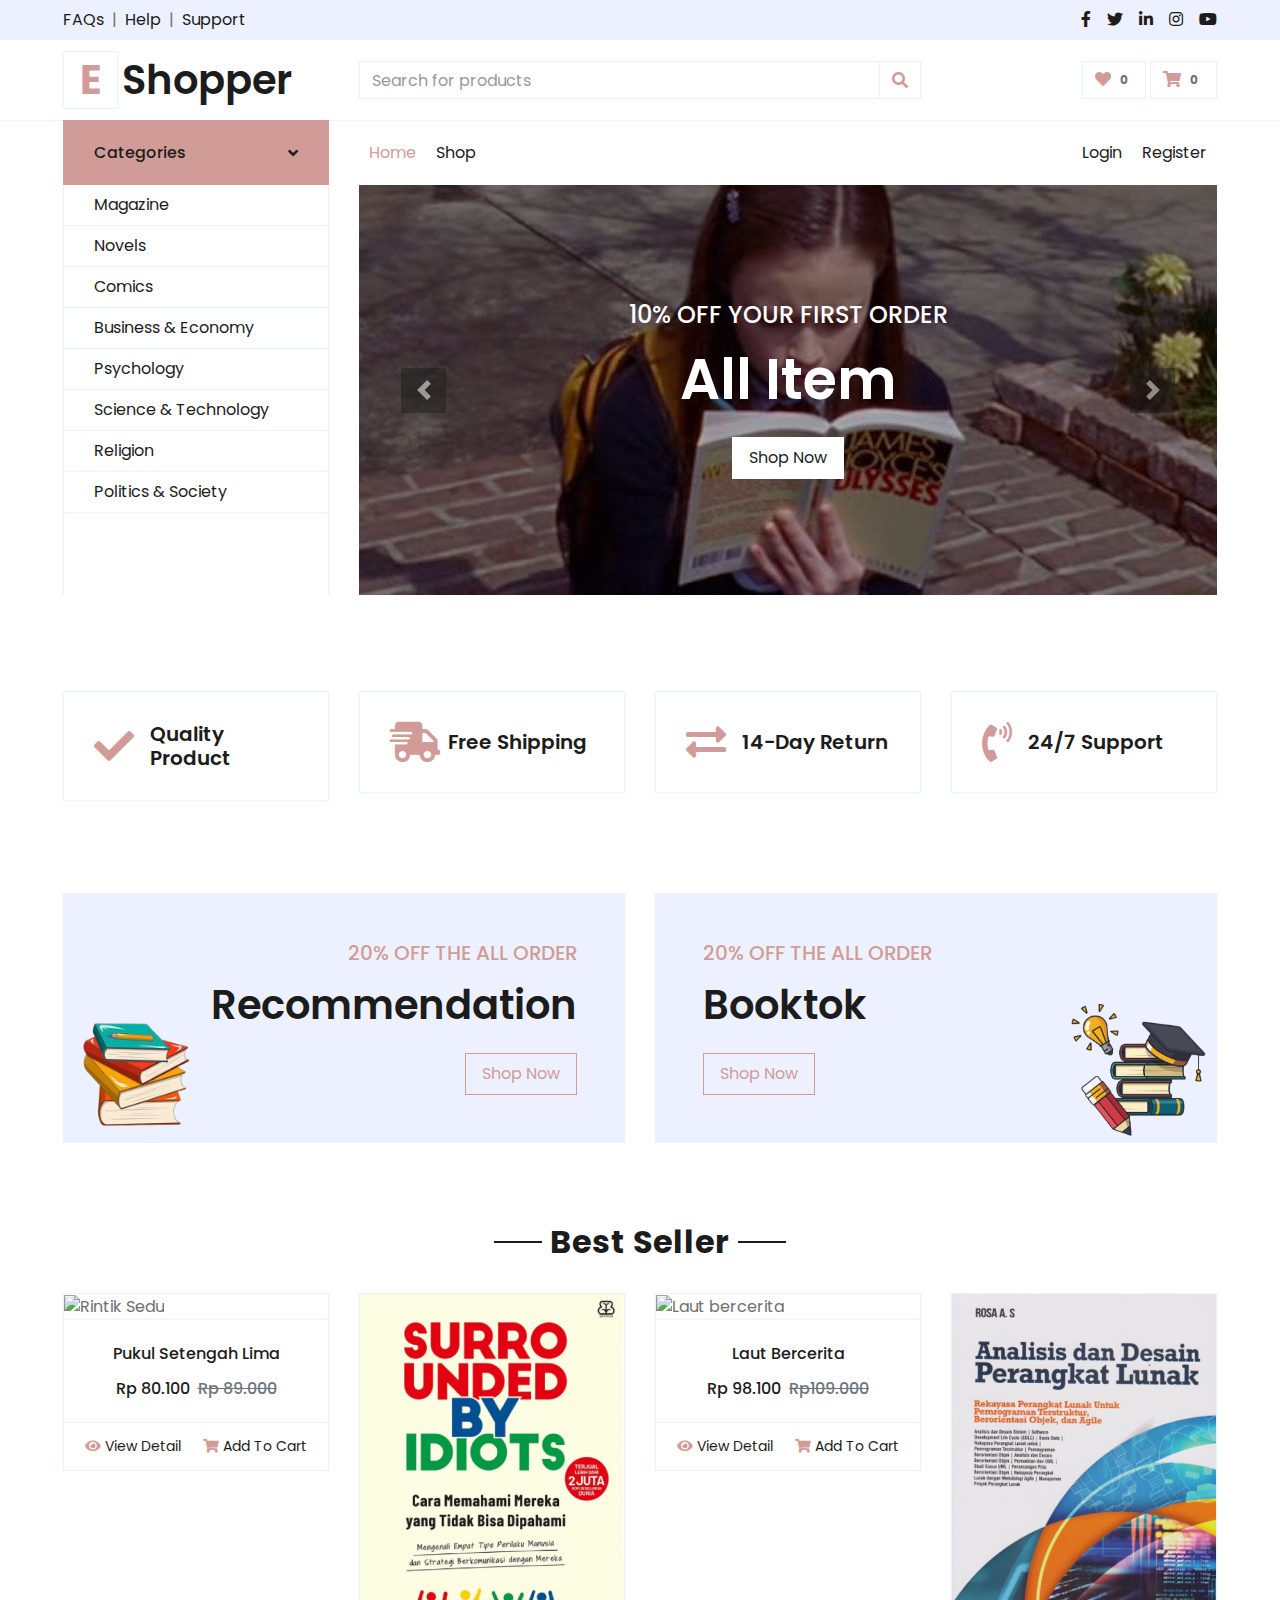
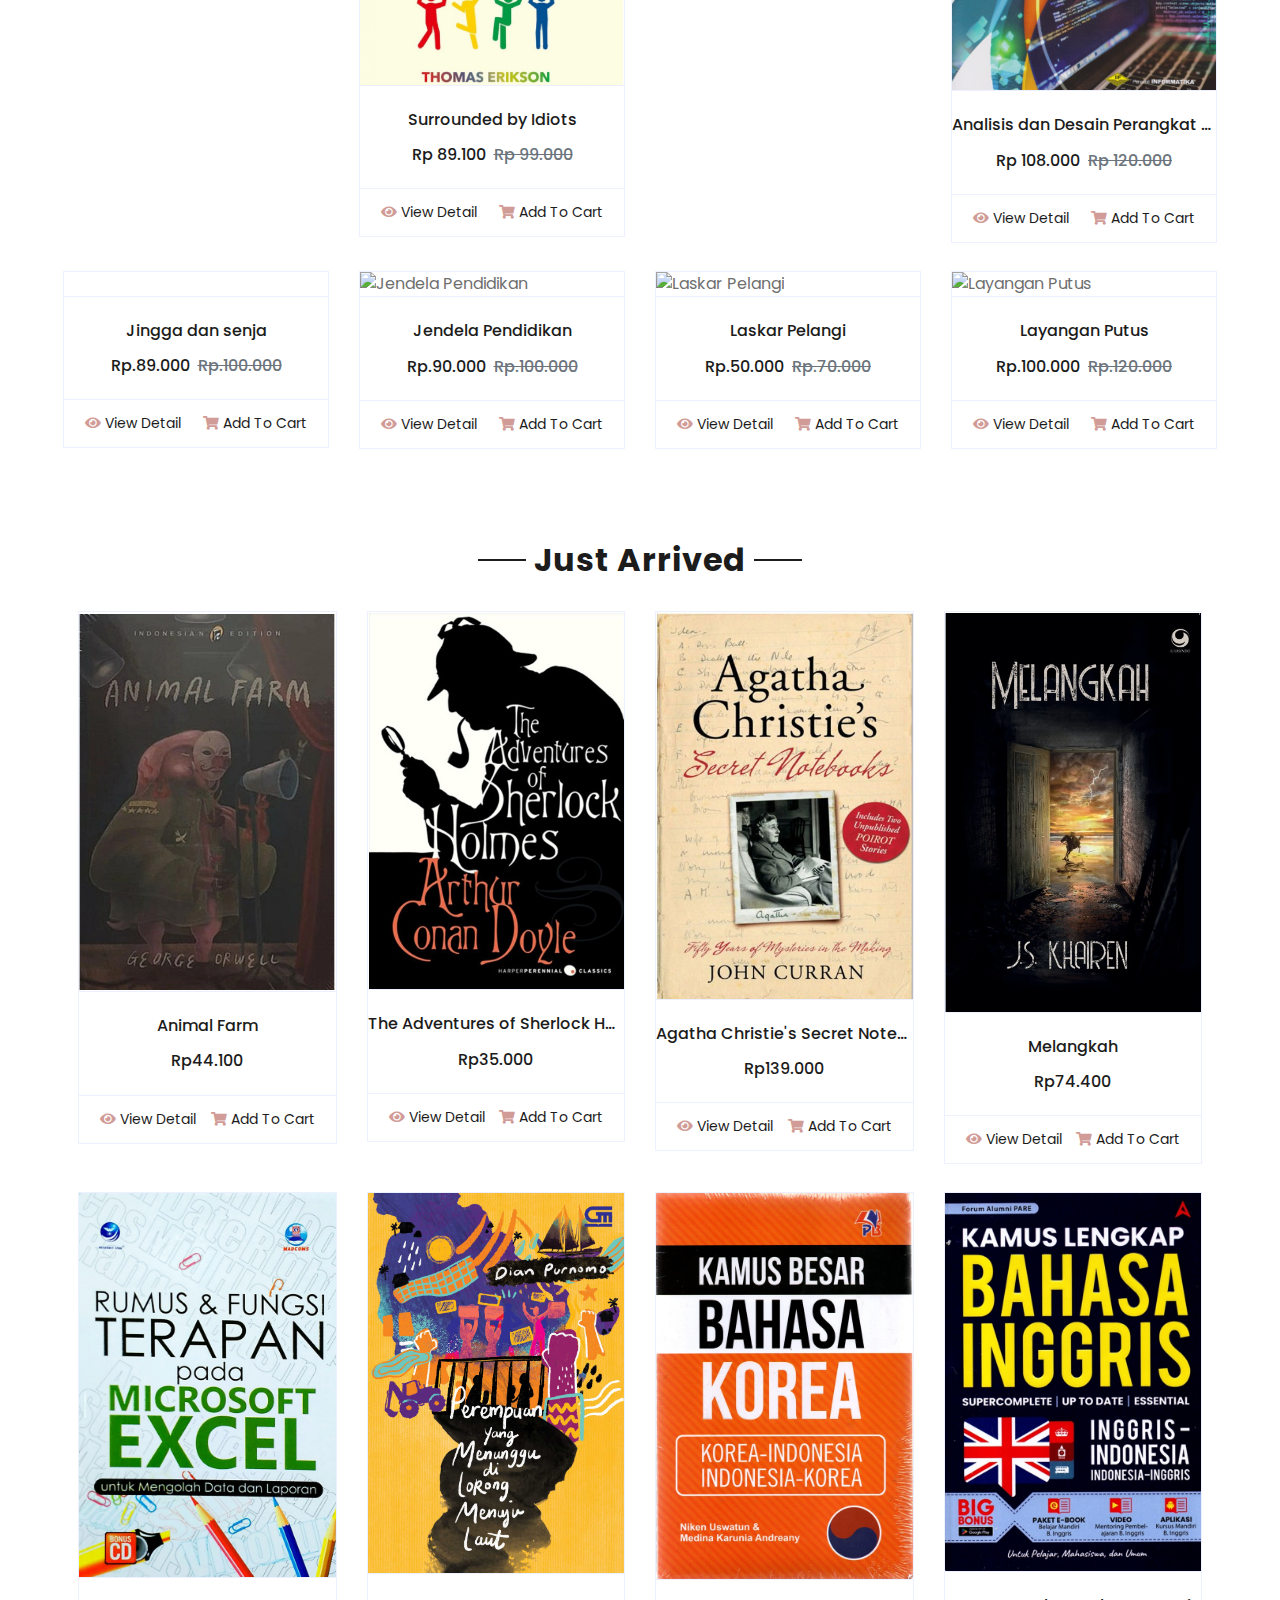
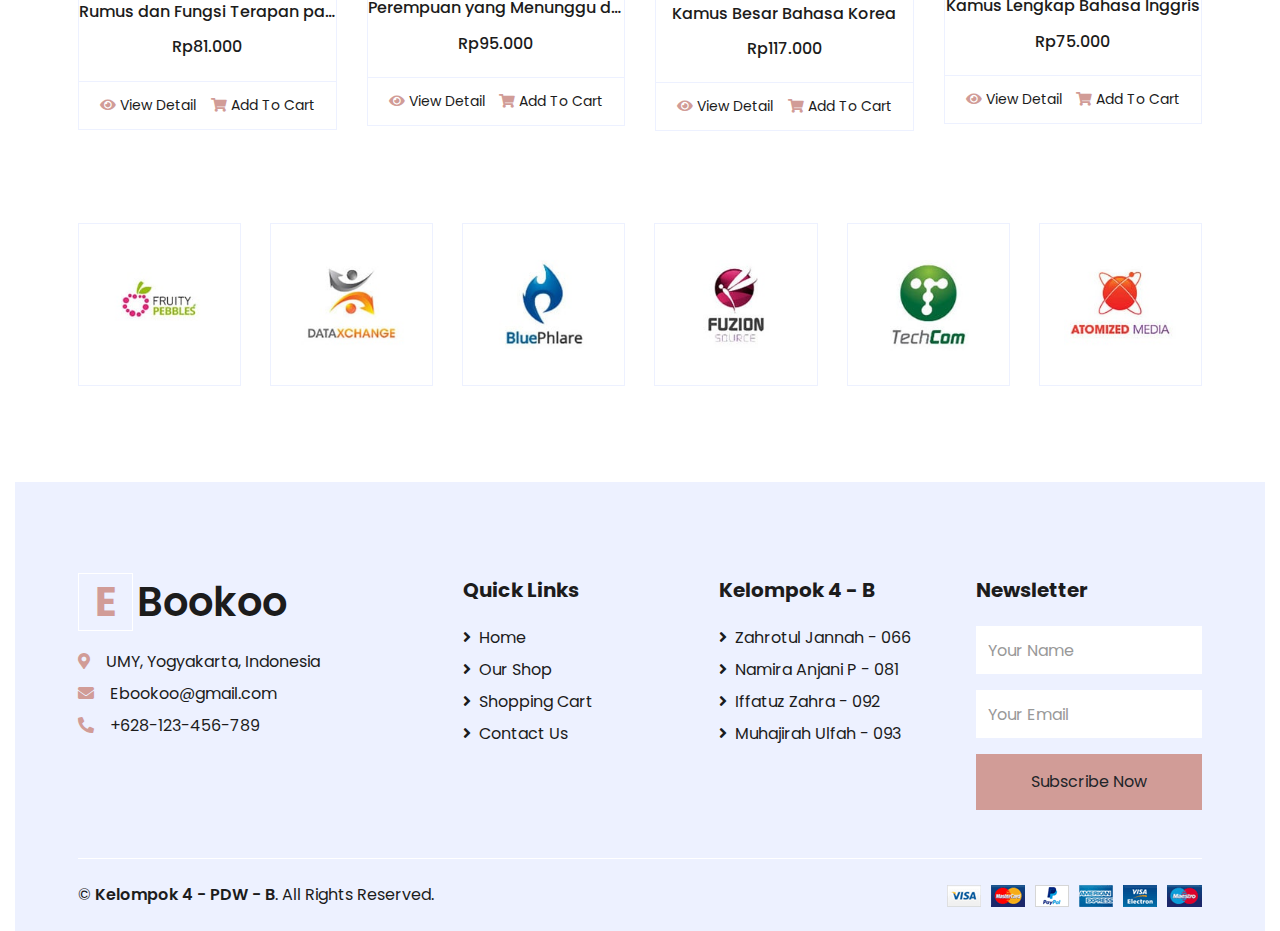
==== index.html @ be0ea374 "first commit" ====
<!DOCTYPE html>
<html lang="en">

<head>
    <meta charset="utf-8">
    <title>EBookoo - Online Book Store</title>
    <meta content="width=device-width, initial-scale=1.0" name="viewport">
    <meta content="Free HTML Templates" name="keywords">
    <meta content="Free HTML Templates" name="description">

    <!-- Favicon -->
    <link href="img/favicon.ico" rel="icon">

    <!-- Google Web Fonts -->
    <link rel="preconnect" href="https://fonts.gstatic.com">
    <link href="https://fonts.googleapis.com/css2?family=Poppins:wght@100;200;300;400;500;600;700;800;900&display=swap" rel="stylesheet"> 

    <!-- Font Awesome -->
    <link href="https://cdnjs.cloudflare.com/ajax/libs/font-awesome/5.10.0/css/all.min.css" rel="stylesheet">

    <!-- Libraries Stylesheet -->
    <link href="lib/owlcarousel/assets/owl.carousel.min.css" rel="stylesheet">

    <!-- Customized Bootstrap Stylesheet -->
    <link href="css/style.css" rel="stylesheet">
</head>

<body>
       <!-- Topbar Start -->
       <div class="container-fluid">
        <div class="row bg-secondary py-2 px-xl-5">
            <div class="col-lg-6 d-none d-lg-block">
                <div class="d-inline-flex align-items-center">
                    <a class="text-dark" href="">FAQs</a>
                    <span class="text-muted px-2">|</span>
                    <a class="text-dark" href="">Help</a>
                    <span class="text-muted px-2">|</span>
                    <a class="text-dark" href="">Support</a>
                </div>
            </div>
            <div class="col-lg-6 text-center text-lg-right">
                <div class="d-inline-flex align-items-center">
                    <a class="text-dark px-2" href="">
                        <i class="fab fa-facebook-f"></i>
                    </a>
                    <a class="text-dark px-2" href="">
                        <i class="fab fa-twitter"></i>
                    </a>
                    <a class="text-dark px-2" href="">
                        <i class="fab fa-linkedin-in"></i>
                    </a>
                    <a class="text-dark px-2" href="">
                        <i class="fab fa-instagram"></i>
                    </a>
                    <a class="text-dark pl-2" href="">
                        <i class="fab fa-youtube"></i>
                    </a>
                </div>
            </div>
        </div>
        <div class="row align-items-center py-3 px-xl-5">
            <div class="col-lg-3 d-none d-lg-block">
                <a href="" class="text-decoration-none">
                    <h1 class="m-0 display-5 font-weight-semi-bold"><span class="text-primary font-weight-bold border px-3 mr-1">E</span>Shopper</h1>
                </a>
            </div>
            <div class="col-lg-6 col-6 text-left">
                <form action="">
                    <div class="input-group">
                        <input type="text" class="form-control" placeholder="Search for products">
                        <div class="input-group-append">
                            <span class="input-group-text bg-transparent text-primary">
                                <i class="fa fa-search"></i>
                            </span>
                        </div>
                    </div>
                </form>
            </div>
            <div class="col-lg-3 col-6 text-right">
                <a href="" class="btn border">
                    <i class="fas fa-heart text-primary"></i>
                    <span class="badge">0</span>
                </a>
                <a href="cart.html" class="btn border">
                    <i class="fas fa-shopping-cart text-primary"></i>
                    <span class="badge">0</span>
                </a>
            </div>
        </div>
    </div>
    <!-- Topbar End -->

    <!-- Navbar Start -->
    <div class="container-fluid mb-5">
        <div class="row border-top px-xl-5">
            <div class="col-lg-3 d-none d-lg-block">
                <a class="btn shadow-none d-flex align-items-center justify-content-between bg-primary text-white w-100" data-toggle="collapse" href="#navbar-vertical" style="height: 65px; margin-top: -1px; padding: 0 30px;">
                    <h6 class="m-0">Categories</h6>
                    <i class="fa fa-angle-down text-dark"></i>
                </a>
                <nav class="collapse show navbar navbar-vertical navbar-light align-items-start p-0 border border-top-0 border-bottom-0" id="navbar-vertical">
                    <div class="navbar-nav w-100 overflow-hidden" style="height: 410px">
                        <a href="" class="nav-item nav-link">Magazine</a>
                        <a href="" class="nav-item nav-link">Novels</a>
                        <a href="" class="nav-item nav-link">Comics</a>
                        <a href="" class="nav-item nav-link">Business & Economy</a>
                        <a href="" class="nav-item nav-link">Psychology</a>
                        <a href="" class="nav-item nav-link">Science & Technology</a>
                        <a href="" class="nav-item nav-link">Religion</a>
                        <a href="" class="nav-item nav-link">Politics & Society</a>
                    </div>
                </nav>
            </div>
            <div class="col-lg-9">
                <nav class="navbar navbar-expand-lg bg-light navbar-light py-3 py-lg-0 px-0">
                    <a href="" class="text-decoration-none d-block d-lg-none">
                        <h1 class="m-0 display-5 font-weight-semi-bold"><span class="text-primary font-weight-bold border px-3 mr-1">E</span>Bookoo</h1>
                    </a>
                    <button type="button" class="navbar-toggler" data-toggle="collapse" data-target="#navbarCollapse">
                        <span class="navbar-toggler-icon"></span>
                    </button>
                    <div class="collapse navbar-collapse justify-content-between" id="navbarCollapse">
                        <div class="navbar-nav mr-auto py-0">
                            <a href="index.html" class="nav-item nav-link active">Home</a>
                            <a href="shop.html" class="nav-item nav-link">Shop</a>
                        </div>
                        <div class="navbar-nav ml-auto py-0">
                            <a href="login.html" class="nav-item nav-link">Login</a>
                            <a href="register.html" class="nav-item nav-link">Register</a>
                        </div>
                    </div>
                </nav>
                <div id="header-carousel" class="carousel slide" data-ride="carousel">
                    <div class="carousel-inner">
                        <div class="carousel-item active" style="height: 410px;">
                            <img class="img-fluid" src="img/buku.jpeg" alt="Image">
                            <div class="carousel-caption d-flex flex-column align-items-center justify-content-center">
                                <div class="p-3" style="max-width: 700px;">
                                    <h4 class="text-light text-uppercase font-weight-medium mb-3">10% Off Your First Order</h4>
                                    <h3 class="display-4 text-white font-weight-semi-bold mb-4">All Item</h3>
                                    <a href="shop.html" class="btn btn-light py-2 px-3">Shop Now</a>
                                </div>
                            </div>
                        </div>
                        <div class="carousel-item" style="height: 410px;">
                            <img class="img-fluid" src="img/buku1.jpeg" alt="Image">
                            <div class="carousel-caption d-flex flex-column align-items-center justify-content-center">
                                <div class="p-3" style="max-width: 700px;">
                                    <h4 class="text-light text-uppercase font-weight-medium mb-3">10% Off Your First Order</h4>
                                    <h3 class="display-4 text-white font-weight-semi-bold mb-4">Reasonable Price</h3>
                                    <a href="shop.html" class="btn btn-light py-2 px-3">Shop Now</a>
                                </div>
                            </div>
                        </div>
                    </div>
                    <a class="carousel-control-prev" href="#header-carousel" data-slide="prev">
                        <div class="btn btn-dark" style="width: 45px; height: 45px;">
                            <span class="carousel-control-prev-icon mb-n2"></span>
                        </div>
                    </a>
                    <a class="carousel-control-next" href="#header-carousel" data-slide="next">
                        <div class="btn btn-dark" style="width: 45px; height: 45px;">
                            <span class="carousel-control-next-icon mb-n2"></span>
                        </div>
                    </a>
                </div>
            </div>
        </div>
    </div>
    <!-- Navbar End -->


    <!-- Featured Start -->
    <div class="container-fluid pt-5">
        <div class="row px-xl-5 pb-3">
            <div class="col-lg-3 col-md-6 col-sm-12 pb-1">
                <div class="d-flex align-items-center border mb-4" style="padding: 30px;">
                    <h1 class="fa fa-check text-primary m-0 mr-3"></h1>
                    <h5 class="font-weight-semi-bold m-0">Quality Product</h5>
                </div>
            </div>
            <div class="col-lg-3 col-md-6 col-sm-12 pb-1">
                <div class="d-flex align-items-center border mb-4" style="padding: 30px;">
                    <h1 class="fa fa-shipping-fast text-primary m-0 mr-2"></h1>
                    <h5 class="font-weight-semi-bold m-0">Free Shipping</h5>
                </div>
            </div>
            <div class="col-lg-3 col-md-6 col-sm-12 pb-1">
                <div class="d-flex align-items-center border mb-4" style="padding: 30px;">
                    <h1 class="fas fa-exchange-alt text-primary m-0 mr-3"></h1>
                    <h5 class="font-weight-semi-bold m-0">14-Day Return</h5>
                </div>
            </div>
            <div class="col-lg-3 col-md-6 col-sm-12 pb-1">
                <div class="d-flex align-items-center border mb-4" style="padding: 30px;">
                    <h1 class="fa fa-phone-volume text-primary m-0 mr-3"></h1>
                    <h5 class="font-weight-semi-bold m-0">24/7 Support</h5>
                </div>
            </div>
        </div>
    </div>
    <!-- Featured End -->

    <!-- Offer Start -->
    <div class="container-fluid offer pt-5">
        <div class="row px-xl-5">
            <div class="col-md-6 pb-4">
                <div class="position-relative bg-secondary text-center text-md-right text-white mb-2 py-5 px-5">
                    <img src="img/bukuu-removebg.png" alt="" class="img-fluid" height="300" width="150">
                    <div class="position-relative" style="z-index: 1;">
                        <h5 class="text-uppercase text-primary mb-3">20% off the all order</h5>
                        <h1 class="mb-4 font-weight-semi-bold">Recommendation</h1>
                        <a href="shop.html" class="btn btn-outline-primary py-md-2 px-md-3">Shop Now</a>
                    </div>
                </div>
            </div>
            <div class="col-md-6 pb-4">
                <div class="position-relative bg-secondary text-center text-md-left text-white mb-2 py-5 px-5">
                    <img src="img/buku-removebg.png" alt=""class="img-fluid" height="300" width="150">
                    <div class="position-relative" style="z-index: 1;">
                        <h5 class="text-uppercase text-primary mb-3">20% off the all order</h5>
                        <h1 class="mb-4 font-weight-semi-bold">Booktok</h1>
                        <a href="shop.html" class="btn btn-outline-primary py-md-2 px-md-3">Shop Now</a>
                    </div>
                </div>
            </div>
        </div>
    </div>
    <!-- Offer End -->

    <!-- Products Start -->
    <div class="container-fluid pt-5">
        <div class="text-center mb-4">
            <h2 class="section-title px-5"><span class="px-2">Best Seller</span></h2>
        </div>
        <!-- Iffa -->
        <div class="row px-xl-5 pb-3">
            <div class="col-lg-3 col-md-6 col-sm-12 pb-1">
                <div class="card product-item border-0 mb-4">
                    <div class="card-header product-img position-relative overflow-hidden bg-transparent border p-0">
                        <img class="img-fluid w-100" src="https://cdn.gramedia.com/uploads/picture_meta/2023/9/22/nqwdnidgqcmnbjwv77s8jn.jpg" alt="Rintik Sedu" style="width: 40px; height: auto;">
                    </div>
                    <div class="card-body border-left border-right text-center p-0 pt-4 pb-3">
                        <h6 class="text-truncate mb-3">Pukul Setengah Lima</h6>
                        <div class="d-flex justify-content-center">
                            <h6>Rp 80.100</h6><h6 class="text-muted ml-2"><del>Rp 89.000</del></h6>
                        </div>
                    </div>
                    <div class="card-footer d-flex justify-content-between bg-light border">
                        <a href="" class="btn btn-sm text-dark p-0"><i class="fas fa-eye text-primary mr-1"></i>View Detail</a>
                        <a href="" class="btn btn-sm text-dark p-0"><i class="fas fa-shopping-cart text-primary mr-1"></i>Add To Cart</a>
                    </div>
                </div>
            </div>
            <div class="col-lg-3 col-md-6 col-sm-12 pb-1">
                <div class="card product-item border-0 mb-4">
                    <div class="card-header product-img position-relative overflow-hidden bg-transparent border p-0">
                        <img class="img-fluid w-100 h-120" src="img/Surrounded by Idiots.png" alt="Surrounded by idiots">
                    </div>
                    <div class="card-body border-left border-right text-center p-0 pt-4 pb-3">
                        <h6 class="text-truncate mb-3">Surrounded by Idiots</h6>
                        <div class="d-flex justify-content-center">
                            <h6>Rp 89.100</h6><h6 class="text-muted ml-2"><del>Rp 99.000</del></h6>
                        </div>
                    </div>
                    <div class="card-footer d-flex justify-content-between bg-light border">
                        <a href="" class="btn btn-sm text-dark p-0"><i class="fas fa-eye text-primary mr-1"></i>View Detail</a>
                        <a href="" class="btn btn-sm text-dark p-0"><i class="fas fa-shopping-cart text-primary mr-1"></i>Add To Cart</a>
                    </div>
                </div>
            </div>
            <div class="col-lg-3 col-md-6 col-sm-12 pb-1">
                <div class="card product-item border-0 mb-4">
                    <div class="card-header product-img position-relative overflow-hidden bg-transparent border p-0">
                        <img class="img-fluid w-100" src="img/laut_bercerita.png" alt="Laut bercerita">
                    </div>
                    <div class="card-body border-left border-right text-center p-0 pt-4 pb-3">
                        <h6 class="text-truncate mb-3">Laut Bercerita</h6>
                        <div class="d-flex justify-content-center">
                            <h6>Rp 98.100</h6><h6 class="text-muted ml-2"><del>Rp109.000</del></h6>
                        </div>
                    </div>
                    <div class="card-footer d-flex justify-content-between bg-light border">
                        <a href="" class="btn btn-sm text-dark p-0"><i class="fas fa-eye text-primary mr-1"></i>View Detail</a>
                        <a href="" class="btn btn-sm text-dark p-0"><i class="fas fa-shopping-cart text-primary mr-1"></i>Add To Cart</a>
                    </div>
                </div>
            </div>
            <div class="col-lg-3 col-md-6 col-sm-12 pb-1">
                <div class="card product-item border-0 mb-4">
                    <div class="card-header product-img position-relative overflow-hidden bg-transparent border p-0">
                        <img class="img-fluid w-100" src="img/Analisis dan Desain perangkat lunak.png" alt="Analisis dan Desain Perangkat Lunak">
                    </div>
                    <div class="card-body border-left border-right text-center p-0 pt-4 pb-3">
                        <h6 class="text-truncate mb-3">Analisis dan Desain Perangkat Lunak</h6>
                        <div class="d-flex justify-content-center">
                            <h6>Rp 108.000</h6><h6 class="text-muted ml-2"><del>Rp 120.000</del></h6>
                        </div>
                    </div>
                    <div class="card-footer d-flex justify-content-between bg-light border">
                        <a href="" class="btn btn-sm text-dark p-0"><i class="fas fa-eye text-primary mr-1"></i>View Detail</a>
                        <a href="" class="btn btn-sm text-dark p-0"><i class="fas fa-shopping-cart text-primary mr-1"></i>Add To Cart</a>
                    </div>
                </div>
            </div>

            <!-- zahro -->
            <div class="col-lg-3 col-md-6 col-sm-12 pb-1">
                <div class="card product-item border-0 mb-4">
                    <div class="card-header product-img position-relative overflow-hidden bg-transparent border p-0">
                        <img class="img-fluid w-100" src="https://www.themoviedb.org/t/p/w600_and_h900_bestv2/g8mWc9Ipz4mlUrS9D8dxVclk03L.jpgpg" alt="">
                    </div>
                    <div class="card-body border-left border-right text-center p-0 pt-4 pb-3">
                        <h6 class="text-truncate mb-3">Jingga dan senja</h6>
                        <div class="d-flex justify-content-center">
                            <h6>Rp.89.000</h6><h6 class="text-muted ml-2"><del>Rp.100.000</del></h6>
                        </div>
                    </div>
                    <div class="card-footer d-flex justify-content-between bg-light border">
                        <a href="" class="btn btn-sm text-dark p-0"><i class="fas fa-eye text-primary mr-1"></i>View Detail</a>
                        <a href="" class="btn btn-sm text-dark p-0"><i class="fas fa-shopping-cart text-primary mr-1"></i>Add To Cart</a>
                    </div>
                </div>
            </div>
            <div class="col-lg-3 col-md-6 col-sm-12 pb-1">
                <div class="card product-item border-0 mb-4">
                    <div class="card-header product-img position-relative overflow-hidden bg-transparent border p-0">
                        <img class="img-fluid w-100" src="https://image.isu.pub/180303142210-d7549929cfbb13c507d8a9b9b1376a4a/jpg/page_1.jpg" alt="Jendela Pendidikan">
                    </div>
                    <div class="card-body border-left border-right text-center p-0 pt-4 pb-3">
                        <h6 class="text-truncate mb-3">Jendela Pendidikan</h6>
                        <div class="d-flex justify-content-center">
                            <h6>Rp.90.000</h6><h6 class="text-muted ml-2"><del>Rp.100.000</del></h6>
                        </div>
                    </div>
                    <div class="card-footer d-flex justify-content-between bg-light border">
                        <a href="" class="btn btn-sm text-dark p-0"><i class="fas fa-eye text-primary mr-1"></i>View Detail</a>
                        <a href="" class="btn btn-sm text-dark p-0"><i class="fas fa-shopping-cart text-primary mr-1"></i>Add To Cart</a>
                    </div>
                </div>
            </div>
            <div class="col-lg-3 col-md-6 col-sm-12 pb-1">
                <div class="card product-item border-0 mb-4">
                    <div class="card-header product-img position-relative overflow-hidden bg-transparent border p-0">
                        <img class="img-fluid w-100" src="https://1.bp.blogspot.com/-S8rDR7I9G5k/X7R-yccMSBI/AAAAAAAAAhc/W_3R3ER-7sUCfnFs79nhBaBEBFRyOwuMgCNcBGAsYHQ/s465/contoh%2Bresensi%2Bnovel%2Blaskar%2Bpelangi.jpg" alt="Laskar Pelangi">
                    </div>
                    <div class="card-body border-left border-right text-center p-0 pt-4 pb-3">
                        <h6 class="text-truncate mb-3">Laskar Pelangi</h6>
                        <div class="d-flex justify-content-center">
                            <h6>Rp.50.000</h6><h6 class="text-muted ml-2"><del>Rp.70.000</del></h6>
                        </div>
                    </div>
                    <div class="card-footer d-flex justify-content-between bg-light border">
                        <a href="" class="btn btn-sm text-dark p-0"><i class="fas fa-eye text-primary mr-1"></i>View Detail</a>
                        <a href="" class="btn btn-sm text-dark p-0"><i class="fas fa-shopping-cart text-primary mr-1"></i>Add To Cart</a>
                    </div>
                </div>
            </div>
            <div class="col-lg-3 col-md-6 col-sm-12 pb-1">
                <div class="card product-item border-0 mb-4">
                    <div class="card-header product-img position-relative overflow-hidden bg-transparent border p-0">
                        <img class="img-fluid w-100" src="https://cdn.gramedia.com/uploads/items/9786020729091_AYANGAN_PUTUS_dpn.jpg" alt="Layangan Putus">
                    </div>
                    <div class="card-body border-left border-right text-center p-0 pt-4 pb-3">
                        <h6 class="text-truncate mb-3">Layangan Putus</h6>
                        <div class="d-flex justify-content-center">
                            <h6>Rp.100.000</h6><h6 class="text-muted ml-2"><del>Rp.120.000</del></h6>
                        </div>
                    </div>
                    <div class="card-footer d-flex justify-content-between bg-light border">
                        <a href="" class="btn btn-sm text-dark p-0"><i class="fas fa-eye text-primary mr-1"></i>View Detail</a>
                        <a href="" class="btn btn-sm text-dark p-0"><i class="fas fa-shopping-cart text-primary mr-1"></i>Add To Cart</a>
                    </div>
            </div>
        </div>
    </div>
    <!-- Products End -->

    <!-- Products Start -->
    <div class="container-fluid pt-5">
        <div class="text-center mb-4">
            <h2 class="section-title px-5"><span class="px-2">Just Arrived</span></h2>
        </div>
        <!--Namira-->
        <div class="row px-xl-5 pb-3">
            <div class="col-lg-3 col-md-6 col-sm-12 pb-1">
                <div class="card product-item border-0 mb-4">
                    <div class="card-header product-img position-relative overflow-hidden bg-transparent border p-0">
                        <img class="img-fluid w-100" src="img/animal.jpeg" alt="">
                    </div>
                    <div class="card-body border-left border-right text-center p-0 pt-4 pb-3">
                        <h6 class="text-truncate mb-3">Animal Farm </h6>
                        <div class="d-flex justify-content-center">
                            <h6>Rp44.100</h6>
                        </div>
                    </div>
                    <div class="card-footer d-flex justify-content-between bg-light border">
                        <a href="" class="btn btn-sm text-dark p-0"><i class="fas fa-eye text-primary mr-1"></i>View Detail</a>
                        <a href="" class="btn btn-sm text-dark p-0"><i class="fas fa-shopping-cart text-primary mr-1"></i>Add To Cart</a>
                    </div>
                </div>
            </div>
            <div class="col-lg-3 col-md-6 col-sm-12 pb-1">
                <div class="card product-item border-0 mb-4">
                    <div class="card-header product-img position-relative overflow-hidden bg-transparent border p-0">
                        <img class="img-fluid w-100" src="img/adventure.jpeg" alt="">
                    </div>
                    <div class="card-body border-left border-right text-center p-0 pt-4 pb-3">
                        <h6 class="text-truncate mb-3">The Adventures of Sherlock Holmes</h6>
                        <div class="d-flex justify-content-center">
                            <h6>Rp35.000</h6>
                        </div>
                    </div>
                    <div class="card-footer d-flex justify-content-between bg-light border">
                        <a href="" class="btn btn-sm text-dark p-0"><i class="fas fa-eye text-primary mr-1"></i>View Detail</a>
                        <a href="" class="btn btn-sm text-dark p-0"><i class="fas fa-shopping-cart text-primary mr-1"></i>Add To Cart</a>
                    </div>
                </div>
            </div>
            <div class="col-lg-3 col-md-6 col-sm-12 pb-1">
                <div class="card product-item border-0 mb-4">
                    <div class="card-header product-img position-relative overflow-hidden bg-transparent border p-0">
                        <img class="img-fluid w-100" src="img/agatha.jpeg" alt="">
                    </div>
                    <div class="card-body border-left border-right text-center p-0 pt-4 pb-3">
                        <h6 class="text-truncate mb-3">Agatha Christie's Secret Notebooks</h6>
                        <div class="d-flex justify-content-center">
                            <h6>Rp139.000</h6>
                        </div>
                    </div>
                    <div class="card-footer d-flex justify-content-between bg-light border">
                        <a href="" class="btn btn-sm text-dark p-0"><i class="fas fa-eye text-primary mr-1"></i>View Detail</a>
                        <a href="" class="btn btn-sm text-dark p-0"><i class="fas fa-shopping-cart text-primary mr-1"></i>Add To Cart</a>
                    </div>
                </div>
            </div>
            <div class="col-lg-3 col-md-6 col-sm-12 pb-1">
                <div class="card product-item border-0 mb-4">
                    <div class="card-header product-img position-relative overflow-hidden bg-transparent border p-0">
                        <img class="img-fluid w-100" src="img/melangkah.jpeg" alt="">
                    </div>
                    <div class="card-body border-left border-right text-center p-0 pt-4 pb-3">
                        <h6 class="text-truncate mb-3">Melangkah</h6>
                        <div class="d-flex justify-content-center">
                            <h6>Rp74.400</h6>
                        </div>
                    </div>
                    <div class="card-footer d-flex justify-content-between bg-light border">
                        <a href="" class="btn btn-sm text-dark p-0"><i class="fas fa-eye text-primary mr-1"></i>View Detail</a>
                        <a href="" class="btn btn-sm text-dark p-0"><i class="fas fa-shopping-cart text-primary mr-1"></i>Add To Cart</a>
                    </div>
                </div>
            </div>
            <!--Ulfah -->
            <div class="col-lg-3 col-md-6 col-sm-12 pb-1">
                <div class="card product-item border-0 mb-4">
                    <div class="card-header product-img position-relative overflow-hidden bg-transparent border p-0">
                        <img class="img-fluid w-100" src="img/excel.jpg" alt="">
                    </div>
                    <div class="card-body border-left border-right text-center p-0 pt-4 pb-3">
                        <h6 class="text-truncate mb-3">Rumus dan Fungsi Terapan pada Microsoft Excel untuk Mengolah Data dan Laporan</h6>
                        <div class="d-flex justify-content-center">
                            <h6>Rp81.000</h6>
                        </div>
                    </div>
                    <div class="card-footer d-flex justify-content-between bg-light border">
                        <a href="" class="btn btn-sm text-dark p-0"><i class="fas fa-eye text-primary mr-1"></i>View Detail</a>
                        <a href="" class="btn btn-sm text-dark p-0"><i class="fas fa-shopping-cart text-primary mr-1"></i>Add To Cart</a>
                    </div>
                </div>
            </div>
            <div class="col-lg-3 col-md-6 col-sm-12 pb-1">
                <div class="card product-item border-0 mb-4">
                    <div class="card-header product-img position-relative overflow-hidden bg-transparent border p-0">
                        <img class="img-fluid w-100" src="img/bukuperempuan.jpg" alt="">
                    </div>
                    <div class="card-body border-left border-right text-center p-0 pt-4 pb-3">
                        <h6 class="text-truncate mb-3">Perempuan yang Menunggu di Lorong Menuju Laut</h6>
                        <div class="d-flex justify-content-center">
                            <h6>Rp95.000</h6>
                        </div>
                    </div>
                    <div class="card-footer d-flex justify-content-between bg-light border">
                        <a href="" class="btn btn-sm text-dark p-0"><i class="fas fa-eye text-primary mr-1"></i>View Detail</a>
                        <a href="" class="btn btn-sm text-dark p-0"><i class="fas fa-shopping-cart text-primary mr-1"></i>Add To Cart</a>
                    </div>
                </div>
            </div>
            <div class="col-lg-3 col-md-6 col-sm-12 pb-1">
                <div class="card product-item border-0 mb-4">
                    <div class="card-header product-img position-relative overflow-hidden bg-transparent border p-0">
                        <img class="img-fluid w-100" src="img/kamuskorea.jpg" alt="">
                    </div>
                    <div class="card-body border-left border-right text-center p-0 pt-4 pb-3">
                        <h6 class="text-truncate mb-3">Kamus Besar Bahasa Korea</h6>
                        <div class="d-flex justify-content-center">
                            <h6>Rp117.000</h6>
                        </div>
                    </div>
                    <div class="card-footer d-flex justify-content-between bg-light border">
                        <a href="" class="btn btn-sm text-dark p-0"><i class="fas fa-eye text-primary mr-1"></i>View Detail</a>
                        <a href="" class="btn btn-sm text-dark p-0"><i class="fas fa-shopping-cart text-primary mr-1"></i>Add To Cart</a>
                    </div>
                </div>
            </div>
            <div class="col-lg-3 col-md-6 col-sm-12 pb-1">
                <div class="card product-item border-0 mb-4">
                    <div class="card-header product-img position-relative overflow-hidden bg-transparent border p-0">
                        <img class="img-fluid w-100" src="img/kamusinggris.jpg" alt="">
                    </div>
                    <div class="card-body border-left border-right text-center p-0 pt-4 pb-3">
                        <h6 class="text-truncate mb-3">Kamus Lengkap Bahasa Inggris</h6>
                        <div class="d-flex justify-content-center">
                            <h6>Rp75.000</h6>
                        </div>
                    </div>
                    <div class="card-footer d-flex justify-content-between bg-light border">
                        <a href="" class="btn btn-sm text-dark p-0"><i class="fas fa-eye text-primary mr-1"></i>View Detail</a>
                        <a href="" class="btn btn-sm text-dark p-0"><i class="fas fa-shopping-cart text-primary mr-1"></i>Add To Cart</a>
                    </div>
                </div>
            </div>
        </div>
    </div>
    <!-- Products End -->


    <!-- Vendor Start -->
    <div class="container-fluid py-5">
        <div class="row px-xl-5">
            <div class="col">
                <div class="owl-carousel vendor-carousel">
                    <div class="vendor-item border p-4">
                        <img src="img/vendor-1.jpg" alt="">
                    </div>
                    <div class="vendor-item border p-4">
                        <img src="img/vendor-2.jpg" alt="">
                    </div>
                    <div class="vendor-item border p-4">
                        <img src="img/vendor-3.jpg" alt="">
                    </div>
                    <div class="vendor-item border p-4">
                        <img src="img/vendor-4.jpg" alt="">
                    </div>
                    <div class="vendor-item border p-4">
                        <img src="img/vendor-5.jpg" alt="">
                    </div>
                    <div class="vendor-item border p-4">
                        <img src="img/vendor-6.jpg" alt="">
                    </div>
                    <div class="vendor-item border p-4">
                        <img src="img/vendor-7.jpg" alt="">
                    </div>
                    <div class="vendor-item border p-4">
                        <img src="img/vendor-8.jpg" alt="">
                    </div>
                </div>
            </div>
        </div>
    </div>
    <!-- Vendor End -->


    <!-- Footer Start -->
    <div class="container-fluid bg-secondary text-dark mt-5 pt-5">
        <div class="row px-xl-5 pt-5">
            <div class="col-lg-4 col-md-12 mb-5 pr-3 pr-xl-5">
                <a href="" class="text-decoration-none">
                    <h1 class="mb-4 display-5 font-weight-semi-bold"><span class="text-primary font-weight-bold border border-white px-3 mr-1">E</span>Bookoo</h1>
                </a>
                <p class="mb-2"><i class="fa fa-map-marker-alt text-primary mr-3"></i>UMY, Yogyakarta, Indonesia</p>
                <p class="mb-2"><i class="fa fa-envelope text-primary mr-3"></i>Ebookoo@gmail.com</p>
                <p class="mb-0"><i class="fa fa-phone-alt text-primary mr-3"></i>+628-123-456-789</p>
            </div>
            <div class="col-lg-8 col-md-12">
                <div class="row">
                    <div class="col-md-4 mb-5">
                        <h5 class="font-weight-bold text-dark mb-4">Quick Links</h5>
                        <div class="d-flex flex-column justify-content-start">
                            <a class="text-dark mb-2" href="index.html"><i class="fa fa-angle-right mr-2"></i>Home</a>
                            <a class="text-dark mb-2" href="shop.html"><i class="fa fa-angle-right mr-2"></i>Our Shop</a>
                            <a class="text-dark mb-2" href="cart.html"><i class="fa fa-angle-right mr-2"></i>Shopping Cart</a>
                            <a class="text-dark" href="contact.html"><i class="fa fa-angle-right mr-2"></i>Contact Us</a>
                        </div>
                    </div>
                    <div class="col-md-4 mb-5">
                        <h5 class="font-weight-bold text-dark mb-4">Kelompok 4 - B</h5>
                        <div class="d-flex flex-column justify-content-start">
                            <span class="text-dark mb-2"><i class="fa fa-angle-right mr-2"></i>Zahrotul Jannah - 066</span>
                            <span class="text-dark mb-2"><i class="fa fa-angle-right mr-2"></i>Namira Anjani P - 081</span>
                            <span class="text-dark mb-2"><i class="fa fa-angle-right mr-2"></i>Iffatuz Zahra - 092</span>
                            <span class="text-dark"><i class="fa fa-angle-right mr-2"></i>Muhajirah Ulfah - 093</span>
                        </div>
                    </div>
                    <div class="col-md-4 mb-5">
                        <h5 class="font-weight-bold text-dark mb-4">Newsletter</h5>
                        <form action="">
                            <div class="form-group">
                                <input type="text" class="form-control border-0 py-4" placeholder="Your Name" required="required" />
                            </div>
                            <div class="form-group">
                                <input type="email" class="form-control border-0 py-4" placeholder="Your Email"
                                    required="required" />
                            </div>
                            <div>
                                <button class="btn btn-primary btn-block border-0 py-3" type="submit">Subscribe Now</button>
                            </div>
                        </form>
                    </div>
                </div>
            </div>
        </div>
        <div class="row border-top border-light mx-xl-5 py-4">
            <div class="col-md-6 px-xl-0">
                <p class="mb-md-0 text-center text-md-left text-dark">
                    &copy; <a class="text-dark font-weight-semi-bold" href="#">Kelompok 4 - PDW - B</a>. All Rights Reserved.
                    <!--Designed
                    by
                    <a class="text-dark font-weight-semi-bold" href="https://htmlcodex.com">HTML Codex</a><br>
                    Distributed By <a href="https://themewagon.com" target="_blank">ThemeWagon</a> -->
                </p>
            </div>
            <div class="col-md-6 px-xl-0 text-center text-md-right">
                <img class="img-fluid" src="img/payments.png" alt="">
            </div>
        </div>
    </div>
    <!-- Footer End -->

    <!-- Back to Top -->
    <a href="#" class="btn btn-primary back-to-top"><i class="fa fa-angle-double-up"></i></a>


    <!-- JavaScript Libraries -->
    <script src="https://code.jquery.com/jquery-3.4.1.min.js"></script>
    <script src="https://stackpath.bootstrapcdn.com/bootstrap/4.4.1/js/bootstrap.bundle.min.js"></script>
    <script src="lib/easing/easing.min.js"></script>
    <script src="lib/owlcarousel/owl.carousel.min.js"></script>

    <!-- Contact Javascript File -->
    <script src="mail/jqBootstrapValidation.min.js"></script>
    <script src="mail/contact.js"></script>

    <!-- Template Javascript -->
    <script src="js/main.js"></script>
</body>

</html>
---- css/style.css ----
/******* Bootstrap Theming ********/
/*!
 * Bootstrap v4.5.3 (https://getbootstrap.com/)
 * Copyright 2011-2020 The Bootstrap Authors
 * Copyright 2011-2020 Twitter, Inc.
 * Licensed under MIT (https://github.com/twbs/bootstrap/blob/main/LICENSE)
 */

:root {
  --blue: #007bff;
  --indigo: #6610f2;
  --purple: #6f42c1;
  --pink: #e83e8c;
  --red: #dc3545;
  --orange: #fd7e14;
  --yellow: #ffc107;
  --green: #28a745;
  --teal: #20c997;
  --cyan: #17a2b8;
  --white: #fff;
  --gray: #6c757d;
  --gray-dark: #343a40;
  --primary: #D19C97;
  --secondary: #EDF1FF;
  --success: #28a745;
  --info: #17a2b8;
  --warning: #ffc107;
  --danger: #dc3545;
  --light: #FFFFFF;
  --dark: #1C1C1C;
  --breakpoint-xs: 0;
  --breakpoint-sm: 576px;
  --breakpoint-md: 768px;
  --breakpoint-lg: 992px;
  --breakpoint-xl: 1200px;
  --font-family-sans-serif: "Poppins", sans-serif;
  --font-family-monospace: SFMono-Regular, Menlo, Monaco, Consolas, "Liberation Mono", "Courier New", monospace;
}

*,
*::before,
*::after {
  box-sizing: border-box;
}

html {
  font-family: sans-serif;
  line-height: 1.15;
  -webkit-text-size-adjust: 100%;
  -webkit-tap-highlight-color: rgba(0, 0, 0, 0);
}

article, aside, figcaption, figure, footer, header, hgroup, main, nav, section {
  display: block;
}

body {
  margin: 0;
  font-family: "Poppins", sans-serif;
  font-size: 1rem;
  font-weight: 400;
  line-height: 1.5;
  color: #6F6F6F;
  text-align: left;
  background-color: #fff;
}

[tabindex="-1"]:focus:not(:focus-visible) {
  outline: 0 !important;
}

hr {
  box-sizing: content-box;
  height: 0;
  overflow: visible;
}

h1, h2, h3, h4, h5, h6 {
  margin-top: 0;
  margin-bottom: 0.5rem;
}

p {
  margin-top: 0;
  margin-bottom: 1rem;
}

abbr[title],
abbr[data-original-title] {
  text-decoration: underline;
  text-decoration: underline dotted;
  cursor: help;
  border-bottom: 0;
  text-decoration-skip-ink: none;
}

address {
  margin-bottom: 1rem;
  font-style: normal;
  line-height: inherit;
}

ol,
ul,
dl {
  margin-top: 0;
  margin-bottom: 1rem;
}

ol ol,
ul ul,
ol ul,
ul ol {
  margin-bottom: 0;
}

dt {
  font-weight: 700;
}

dd {
  margin-bottom: .5rem;
  margin-left: 0;
}

blockquote {
  margin: 0 0 1rem;
}

b,
strong {
  font-weight: bolder;
}

small {
  font-size: 80%;
}

sub,
sup {
  position: relative;
  font-size: 75%;
  line-height: 0;
  vertical-align: baseline;
}

sub {
  bottom: -.25em;
}

sup {
  top: -.5em;
}

a {
  color: #D19C97;
  text-decoration: none;
  background-color: transparent;
}

a:hover {
  color: #ba6a62;
  text-decoration: underline;
}

a:not([href]):not([class]) {
  color: inherit;
  text-decoration: none;
}

a:not([href]):not([class]):hover {
  color: inherit;
  text-decoration: none;
}

pre,
code,
kbd,
samp {
  font-family: SFMono-Regular, Menlo, Monaco, Consolas, "Liberation Mono", "Courier New", monospace;
  font-size: 1em;
}

pre {
  margin-top: 0;
  margin-bottom: 1rem;
  overflow: auto;
  -ms-overflow-style: scrollbar;
}

figure {
  margin: 0 0 1rem;
}

img {
  vertical-align: middle;
  border-style: none;
}

svg {
  overflow: hidden;
  vertical-align: middle;
}

table {
  border-collapse: collapse;
}

caption {
  padding-top: 0.75rem;
  padding-bottom: 0.75rem;
  color: #6c757d;
  text-align: left;
  caption-side: bottom;
}

th {
  text-align: inherit;
  text-align: -webkit-match-parent;
}

label {
  display: inline-block;
  margin-bottom: 0.5rem;
}

button {
  border-radius: 0;
}

button:focus {
  outline: 1px dotted;
  outline: 5px auto -webkit-focus-ring-color;
}

input,
button,
select,
optgroup,
textarea {
  margin: 0;
  font-family: inherit;
  font-size: inherit;
  line-height: inherit;
}

button,
input {
  overflow: visible;
}

button,
select {
  text-transform: none;
}

[role="button"] {
  cursor: pointer;
}

select {
  word-wrap: normal;
}

button,
[type="button"],
[type="reset"],
[type="submit"] {
  -webkit-appearance: button;
}

button:not(:disabled),
[type="button"]:not(:disabled),
[type="reset"]:not(:disabled),
[type="submit"]:not(:disabled) {
  cursor: pointer;
}

button::-moz-focus-inner,
[type="button"]::-moz-focus-inner,
[type="reset"]::-moz-focus-inner,
[type="submit"]::-moz-focus-inner {
  padding: 0;
  border-style: none;
}

input[type="radio"],
input[type="checkbox"] {
  box-sizing: border-box;
  padding: 0;
}

textarea {
  overflow: auto;
  resize: vertical;
}

fieldset {
  min-width: 0;
  padding: 0;
  margin: 0;
  border: 0;
}

legend {
  display: block;
  width: 100%;
  max-width: 100%;
  padding: 0;
  margin-bottom: .5rem;
  font-size: 1.5rem;
  line-height: inherit;
  color: inherit;
  white-space: normal;
}

@media (max-width: 1200px) {
  legend {
    font-size: calc(1.275rem + 0.3vw) ;
  }
}

progress {
  vertical-align: baseline;
}

[type="number"]::-webkit-inner-spin-button,
[type="number"]::-webkit-outer-spin-button {
  height: auto;
}

[type="search"] {
  outline-offset: -2px;
  -webkit-appearance: none;
}

[type="search"]::-webkit-search-decoration {
  -webkit-appearance: none;
}

::-webkit-file-upload-button {
  font: inherit;
  -webkit-appearance: button;
}

output {
  display: inline-block;
}

summary {
  display: list-item;
  cursor: pointer;
}

template {
  display: none;
}

[hidden] {
  display: none !important;
}

h1, h2, h3, h4, h5, h6,
.h1, .h2, .h3, .h4, .h5, .h6 {
  margin-bottom: 0.5rem;
  font-weight: 500;
  line-height: 1.2;
  color: #1C1C1C;
}

h1, .h1 {
  font-size: 2.5rem;
}

@media (max-width: 1200px) {
  h1, .h1 {
    font-size: calc(1.375rem + 1.5vw) ;
  }
}

h2, .h2 {
  font-size: 2rem;
}

@media (max-width: 1200px) {
  h2, .h2 {
    font-size: calc(1.325rem + 0.9vw) ;
  }
}

h3, .h3 {
  font-size: 1.75rem;
}

@media (max-width: 1200px) {
  h3, .h3 {
    font-size: calc(1.3rem + 0.6vw) ;
  }
}

h4, .h4 {
  font-size: 1.5rem;
}

@media (max-width: 1200px) {
  h4, .h4 {
    font-size: calc(1.275rem + 0.3vw) ;
  }
}

h5, .h5 {
  font-size: 1.25rem;
}

h6, .h6 {
  font-size: 1rem;
}

.lead {
  font-size: 1.25rem;
  font-weight: 300;
}

.display-1 {
  font-size: 6rem;
  font-weight: 300;
  line-height: 1.2;
}

@media (max-width: 1200px) {
  .display-1 {
    font-size: calc(1.725rem + 5.7vw) ;
  }
}

.display-2 {
  font-size: 5.5rem;
  font-weight: 300;
  line-height: 1.2;
}

@media (max-width: 1200px) {
  .display-2 {
    font-size: calc(1.675rem + 5.1vw) ;
  }
}

.display-3 {
  font-size: 4.5rem;
  font-weight: 300;
  line-height: 1.2;
}

@media (max-width: 1200px) {
  .display-3 {
    font-size: calc(1.575rem + 3.9vw) ;
  }
}

.display-4 {
  font-size: 3.5rem;
  font-weight: 300;
  line-height: 1.2;
}

@media (max-width: 1200px) {
  .display-4 {
    font-size: calc(1.475rem + 2.7vw) ;
  }
}

hr {
  margin-top: 1rem;
  margin-bottom: 1rem;
  border: 0;
  border-top: 1px solid rgba(0, 0, 0, 0.1);
}

small,
.small {
  font-size: 80%;
  font-weight: 400;
}

mark,
.mark {
  padding: 0.2em;
  background-color: #fcf8e3;
}

.list-unstyled {
  padding-left: 0;
  list-style: none;
}

.list-inline {
  padding-left: 0;
  list-style: none;
}

.list-inline-item {
  display: inline-block;
}

.list-inline-item:not(:last-child) {
  margin-right: 0.5rem;
}

.initialism {
  font-size: 90%;
  text-transform: uppercase;
}

.blockquote {
  margin-bottom: 1rem;
  font-size: 1.25rem;
}

.blockquote-footer {
  display: block;
  font-size: 80%;
  color: #6c757d;
}

.blockquote-footer::before {
  content: "\2014\00A0";
}

.img-fluid {
  max-width: 100%;
  height: auto;
}

.img-thumbnail {
  padding: 0.25rem;
  background-color: #fff;
  border: 1px solid #dee2e6;
  max-width: 100%;
  height: auto;
}

.figure {
  display: inline-block;
}

.figure-img {
  margin-bottom: 0.5rem;
  line-height: 1;
}

.figure-caption {
  font-size: 90%;
  color: #6c757d;
}

code {
  font-size: 87.5%;
  color: #e83e8c;
  word-wrap: break-word;
}

a > code {
  color: inherit;
}

kbd {
  padding: 0.2rem 0.4rem;
  font-size: 87.5%;
  color: #fff;
  background-color: #212529;
}

kbd kbd {
  padding: 0;
  font-size: 100%;
  font-weight: 700;
}

pre {
  display: block;
  font-size: 87.5%;
  color: #212529;
}

pre code {
  font-size: inherit;
  color: inherit;
  word-break: normal;
}

.pre-scrollable {
  max-height: 340px;
  overflow-y: scroll;
}

.container,
.container-fluid,
.container-sm,
.container-md,
.container-lg,
.container-xl {
  width: 100%;
  padding-right: 15px;
  padding-left: 15px;
  margin-right: auto;
  margin-left: auto;
}

@media (min-width: 576px) {
  .container, .container-sm {
    max-width: 540px;
  }
}

@media (min-width: 768px) {
  .container, .container-sm, .container-md {
    max-width: 720px;
  }
}

@media (min-width: 992px) {
  .container, .container-sm, .container-md, .container-lg {
    max-width: 960px;
  }
}

@media (min-width: 1200px) {
  .container, .container-sm, .container-md, .container-lg, .container-xl {
    max-width: 1140px;
  }
}

.row {
  display: flex;
  flex-wrap: wrap;
  margin-right: -15px;
  margin-left: -15px;
}

.no-gutters {
  margin-right: 0;
  margin-left: 0;
}

.no-gutters > .col,
.no-gutters > [class*="col-"] {
  padding-right: 0;
  padding-left: 0;
}

.col-1, .col-2, .col-3, .col-4, .col-5, .col-6, .col-7, .col-8, .col-9, .col-10, .col-11, .col-12, .col,
.col-auto, .col-sm-1, .col-sm-2, .col-sm-3, .col-sm-4, .col-sm-5, .col-sm-6, .col-sm-7, .col-sm-8, .col-sm-9, .col-sm-10, .col-sm-11, .col-sm-12, .col-sm,
.col-sm-auto, .col-md-1, .col-md-2, .col-md-3, .col-md-4, .col-md-5, .col-md-6, .col-md-7, .col-md-8, .col-md-9, .col-md-10, .col-md-11, .col-md-12, .col-md,
.col-md-auto, .col-lg-1, .col-lg-2, .col-lg-3, .col-lg-4, .col-lg-5, .col-lg-6, .col-lg-7, .col-lg-8, .col-lg-9, .col-lg-10, .col-lg-11, .col-lg-12, .col-lg,
.col-lg-auto, .col-xl-1, .col-xl-2, .col-xl-3, .col-xl-4, .col-xl-5, .col-xl-6, .col-xl-7, .col-xl-8, .col-xl-9, .col-xl-10, .col-xl-11, .col-xl-12, .col-xl,
.col-xl-auto {
  position: relative;
  width: 100%;
  padding-right: 15px;
  padding-left: 15px;
}

.col {
  flex-basis: 0;
  flex-grow: 1;
  max-width: 100%;
}

.row-cols-1 > * {
  flex: 0 0 100%;
  max-width: 100%;
}

.row-cols-2 > * {
  flex: 0 0 50%;
  max-width: 50%;
}

.row-cols-3 > * {
  flex: 0 0 33.33333%;
  max-width: 33.33333%;
}

.row-cols-4 > * {
  flex: 0 0 25%;
  max-width: 25%;
}

.row-cols-5 > * {
  flex: 0 0 20%;
  max-width: 20%;
}

.row-cols-6 > * {
  flex: 0 0 16.66667%;
  max-width: 16.66667%;
}

.col-auto {
  flex: 0 0 auto;
  width: auto;
  max-width: 100%;
}

.col-1 {
  flex: 0 0 8.33333%;
  max-width: 8.33333%;
}

.col-2 {
  flex: 0 0 16.66667%;
  max-width: 16.66667%;
}

.col-3 {
  flex: 0 0 25%;
  max-width: 25%;
}

.col-4 {
  flex: 0 0 33.33333%;
  max-width: 33.33333%;
}

.col-5 {
  flex: 0 0 41.66667%;
  max-width: 41.66667%;
}

.col-6 {
  flex: 0 0 50%;
  max-width: 50%;
}

.col-7 {
  flex: 0 0 58.33333%;
  max-width: 58.33333%;
}

.col-8 {
  flex: 0 0 66.66667%;
  max-width: 66.66667%;
}

.col-9 {
  flex: 0 0 75%;
  max-width: 75%;
}

.col-10 {
  flex: 0 0 83.33333%;
  max-width: 83.33333%;
}

.col-11 {
  flex: 0 0 91.66667%;
  max-width: 91.66667%;
}

.col-12 {
  flex: 0 0 100%;
  max-width: 100%;
}

.order-first {
  order: -1;
}

.order-last {
  order: 13;
}

.order-0 {
  order: 0;
}

.order-1 {
  order: 1;
}

.order-2 {
  order: 2;
}

.order-3 {
  order: 3;
}

.order-4 {
  order: 4;
}

.order-5 {
  order: 5;
}

.order-6 {
  order: 6;
}

.order-7 {
  order: 7;
}

.order-8 {
  order: 8;
}

.order-9 {
  order: 9;
}

.order-10 {
  order: 10;
}

.order-11 {
  order: 11;
}

.order-12 {
  order: 12;
}

.offset-1 {
  margin-left: 8.33333%;
}

.offset-2 {
  margin-left: 16.66667%;
}

.offset-3 {
  margin-left: 25%;
}

.offset-4 {
  margin-left: 33.33333%;
}

.offset-5 {
  margin-left: 41.66667%;
}

.offset-6 {
  margin-left: 50%;
}

.offset-7 {
  margin-left: 58.33333%;
}

.offset-8 {
  margin-left: 66.66667%;
}

.offset-9 {
  margin-left: 75%;
}

.offset-10 {
  margin-left: 83.33333%;
}

.offset-11 {
  margin-left: 91.66667%;
}

@media (min-width: 576px) {
  .col-sm {
    flex-basis: 0;
    flex-grow: 1;
    max-width: 100%;
  }
  .row-cols-sm-1 > * {
    flex: 0 0 100%;
    max-width: 100%;
  }
  .row-cols-sm-2 > * {
    flex: 0 0 50%;
    max-width: 50%;
  }
  .row-cols-sm-3 > * {
    flex: 0 0 33.33333%;
    max-width: 33.33333%;
  }
  .row-cols-sm-4 > * {
    flex: 0 0 25%;
    max-width: 25%;
  }
  .row-cols-sm-5 > * {
    flex: 0 0 20%;
    max-width: 20%;
  }
  .row-cols-sm-6 > * {
    flex: 0 0 16.66667%;
    max-width: 16.66667%;
  }
  .col-sm-auto {
    flex: 0 0 auto;
    width: auto;
    max-width: 100%;
  }
  .col-sm-1 {
    flex: 0 0 8.33333%;
    max-width: 8.33333%;
  }
  .col-sm-2 {
    flex: 0 0 16.66667%;
    max-width: 16.66667%;
  }
  .col-sm-3 {
    flex: 0 0 25%;
    max-width: 25%;
  }
  .col-sm-4 {
    flex: 0 0 33.33333%;
    max-width: 33.33333%;
  }
  .col-sm-5 {
    flex: 0 0 41.66667%;
    max-width: 41.66667%;
  }
  .col-sm-6 {
    flex: 0 0 50%;
    max-width: 50%;
  }
  .col-sm-7 {
    flex: 0 0 58.33333%;
    max-width: 58.33333%;
  }
  .col-sm-8 {
    flex: 0 0 66.66667%;
    max-width: 66.66667%;
  }
  .col-sm-9 {
    flex: 0 0 75%;
    max-width: 75%;
  }
  .col-sm-10 {
    flex: 0 0 83.33333%;
    max-width: 83.33333%;
  }
  .col-sm-11 {
    flex: 0 0 91.66667%;
    max-width: 91.66667%;
  }
  .col-sm-12 {
    flex: 0 0 100%;
    max-width: 100%;
  }
  .order-sm-first {
    order: -1;
  }
  .order-sm-last {
    order: 13;
  }
  .order-sm-0 {
    order: 0;
  }
  .order-sm-1 {
    order: 1;
  }
  .order-sm-2 {
    order: 2;
  }
  .order-sm-3 {
    order: 3;
  }
  .order-sm-4 {
    order: 4;
  }
  .order-sm-5 {
    order: 5;
  }
  .order-sm-6 {
    order: 6;
  }
  .order-sm-7 {
    order: 7;
  }
  .order-sm-8 {
    order: 8;
  }
  .order-sm-9 {
    order: 9;
  }
  .order-sm-10 {
    order: 10;
  }
  .order-sm-11 {
    order: 11;
  }
  .order-sm-12 {
    order: 12;
  }
  .offset-sm-0 {
    margin-left: 0;
  }
  .offset-sm-1 {
    margin-left: 8.33333%;
  }
  .offset-sm-2 {
    margin-left: 16.66667%;
  }
  .offset-sm-3 {
    margin-left: 25%;
  }
  .offset-sm-4 {
    margin-left: 33.33333%;
  }
  .offset-sm-5 {
    margin-left: 41.66667%;
  }
  .offset-sm-6 {
    margin-left: 50%;
  }
  .offset-sm-7 {
    margin-left: 58.33333%;
  }
  .offset-sm-8 {
    margin-left: 66.66667%;
  }
  .offset-sm-9 {
    margin-left: 75%;
  }
  .offset-sm-10 {
    margin-left: 83.33333%;
  }
  .offset-sm-11 {
    margin-left: 91.66667%;
  }
}

@media (min-width: 768px) {
  .col-md {
    flex-basis: 0;
    flex-grow: 1;
    max-width: 100%;
  }
  .row-cols-md-1 > * {
    flex: 0 0 100%;
    max-width: 100%;
  }
  .row-cols-md-2 > * {
    flex: 0 0 50%;
    max-width: 50%;
  }
  .row-cols-md-3 > * {
    flex: 0 0 33.33333%;
    max-width: 33.33333%;
  }
  .row-cols-md-4 > * {
    flex: 0 0 25%;
    max-width: 25%;
  }
  .row-cols-md-5 > * {
    flex: 0 0 20%;
    max-width: 20%;
  }
  .row-cols-md-6 > * {
    flex: 0 0 16.66667%;
    max-width: 16.66667%;
  }
  .col-md-auto {
    flex: 0 0 auto;
    width: auto;
    max-width: 100%;
  }
  .col-md-1 {
    flex: 0 0 8.33333%;
    max-width: 8.33333%;
  }
  .col-md-2 {
    flex: 0 0 16.66667%;
    max-width: 16.66667%;
  }
  .col-md-3 {
    flex: 0 0 25%;
    max-width: 25%;
  }
  .col-md-4 {
    flex: 0 0 33.33333%;
    max-width: 33.33333%;
  }
  .col-md-5 {
    flex: 0 0 41.66667%;
    max-width: 41.66667%;
  }
  .col-md-6 {
    flex: 0 0 50%;
    max-width: 50%;
  }
  .col-md-7 {
    flex: 0 0 58.33333%;
    max-width: 58.33333%;
  }
  .col-md-8 {
    flex: 0 0 66.66667%;
    max-width: 66.66667%;
  }
  .col-md-9 {
    flex: 0 0 75%;
    max-width: 75%;
  }
  .col-md-10 {
    flex: 0 0 83.33333%;
    max-width: 83.33333%;
  }
  .col-md-11 {
    flex: 0 0 91.66667%;
    max-width: 91.66667%;
  }
  .col-md-12 {
    flex: 0 0 100%;
    max-width: 100%;
  }
  .order-md-first {
    order: -1;
  }
  .order-md-last {
    order: 13;
  }
  .order-md-0 {
    order: 0;
  }
  .order-md-1 {
    order: 1;
  }
  .order-md-2 {
    order: 2;
  }
  .order-md-3 {
    order: 3;
  }
  .order-md-4 {
    order: 4;
  }
  .order-md-5 {
    order: 5;
  }
  .order-md-6 {
    order: 6;
  }
  .order-md-7 {
    order: 7;
  }
  .order-md-8 {
    order: 8;
  }
  .order-md-9 {
    order: 9;
  }
  .order-md-10 {
    order: 10;
  }
  .order-md-11 {
    order: 11;
  }
  .order-md-12 {
    order: 12;
  }
  .offset-md-0 {
    margin-left: 0;
  }
  .offset-md-1 {
    margin-left: 8.33333%;
  }
  .offset-md-2 {
    margin-left: 16.66667%;
  }
  .offset-md-3 {
    margin-left: 25%;
  }
  .offset-md-4 {
    margin-left: 33.33333%;
  }
  .offset-md-5 {
    margin-left: 41.66667%;
  }
  .offset-md-6 {
    margin-left: 50%;
  }
  .offset-md-7 {
    margin-left: 58.33333%;
  }
  .offset-md-8 {
    margin-left: 66.66667%;
  }
  .offset-md-9 {
    margin-left: 75%;
  }
  .offset-md-10 {
    margin-left: 83.33333%;
  }
  .offset-md-11 {
    margin-left: 91.66667%;
  }
}

@media (min-width: 992px) {
  .col-lg {
    flex-basis: 0;
    flex-grow: 1;
    max-width: 100%;
  }
  .row-cols-lg-1 > * {
    flex: 0 0 100%;
    max-width: 100%;
  }
  .row-cols-lg-2 > * {
    flex: 0 0 50%;
    max-width: 50%;
  }
  .row-cols-lg-3 > * {
    flex: 0 0 33.33333%;
    max-width: 33.33333%;
  }
  .row-cols-lg-4 > * {
    flex: 0 0 25%;
    max-width: 25%;
  }
  .row-cols-lg-5 > * {
    flex: 0 0 20%;
    max-width: 20%;
  }
  .row-cols-lg-6 > * {
    flex: 0 0 16.66667%;
    max-width: 16.66667%;
  }
  .col-lg-auto {
    flex: 0 0 auto;
    width: auto;
    max-width: 100%;
  }
  .col-lg-1 {
    flex: 0 0 8.33333%;
    max-width: 8.33333%;
  }
  .col-lg-2 {
    flex: 0 0 16.66667%;
    max-width: 16.66667%;
  }
  .col-lg-3 {
    flex: 0 0 25%;
    max-width: 25%;
  }
  .col-lg-4 {
    flex: 0 0 33.33333%;
    max-width: 33.33333%;
  }
  .col-lg-5 {
    flex: 0 0 41.66667%;
    max-width: 41.66667%;
  }
  .col-lg-6 {
    flex: 0 0 50%;
    max-width: 50%;
  }
  .col-lg-7 {
    flex: 0 0 58.33333%;
    max-width: 58.33333%;
  }
  .col-lg-8 {
    flex: 0 0 66.66667%;
    max-width: 66.66667%;
  }
  .col-lg-9 {
    flex: 0 0 75%;
    max-width: 75%;
  }
  .col-lg-10 {
    flex: 0 0 83.33333%;
    max-width: 83.33333%;
  }
  .col-lg-11 {
    flex: 0 0 91.66667%;
    max-width: 91.66667%;
  }
  .col-lg-12 {
    flex: 0 0 100%;
    max-width: 100%;
  }
  .order-lg-first {
    order: -1;
  }
  .order-lg-last {
    order: 13;
  }
  .order-lg-0 {
    order: 0;
  }
  .order-lg-1 {
    order: 1;
  }
  .order-lg-2 {
    order: 2;
  }
  .order-lg-3 {
    order: 3;
  }
  .order-lg-4 {
    order: 4;
  }
  .order-lg-5 {
    order: 5;
  }
  .order-lg-6 {
    order: 6;
  }
  .order-lg-7 {
    order: 7;
  }
  .order-lg-8 {
    order: 8;
  }
  .order-lg-9 {
    order: 9;
  }
  .order-lg-10 {
    order: 10;
  }
  .order-lg-11 {
    order: 11;
  }
  .order-lg-12 {
    order: 12;
  }
  .offset-lg-0 {
    margin-left: 0;
  }
  .offset-lg-1 {
    margin-left: 8.33333%;
  }
  .offset-lg-2 {
    margin-left: 16.66667%;
  }
  .offset-lg-3 {
    margin-left: 25%;
  }
  .offset-lg-4 {
    margin-left: 33.33333%;
  }
  .offset-lg-5 {
    margin-left: 41.66667%;
  }
  .offset-lg-6 {
    margin-left: 50%;
  }
  .offset-lg-7 {
    margin-left: 58.33333%;
  }
  .offset-lg-8 {
    margin-left: 66.66667%;
  }
  .offset-lg-9 {
    margin-left: 75%;
  }
  .offset-lg-10 {
    margin-left: 83.33333%;
  }
  .offset-lg-11 {
    margin-left: 91.66667%;
  }
}

@media (min-width: 1200px) {
  .col-xl {
    flex-basis: 0;
    flex-grow: 1;
    max-width: 100%;
  }
  .row-cols-xl-1 > * {
    flex: 0 0 100%;
    max-width: 100%;
  }
  .row-cols-xl-2 > * {
    flex: 0 0 50%;
    max-width: 50%;
  }
  .row-cols-xl-3 > * {
    flex: 0 0 33.33333%;
    max-width: 33.33333%;
  }
  .row-cols-xl-4 > * {
    flex: 0 0 25%;
    max-width: 25%;
  }
  .row-cols-xl-5 > * {
    flex: 0 0 20%;
    max-width: 20%;
  }
  .row-cols-xl-6 > * {
    flex: 0 0 16.66667%;
    max-width: 16.66667%;
  }
  .col-xl-auto {
    flex: 0 0 auto;
    width: auto;
    max-width: 100%;
  }
  .col-xl-1 {
    flex: 0 0 8.33333%;
    max-width: 8.33333%;
  }
  .col-xl-2 {
    flex: 0 0 16.66667%;
    max-width: 16.66667%;
  }
  .col-xl-3 {
    flex: 0 0 25%;
    max-width: 25%;
  }
  .col-xl-4 {
    flex: 0 0 33.33333%;
    max-width: 33.33333%;
  }
  .col-xl-5 {
    flex: 0 0 41.66667%;
    max-width: 41.66667%;
  }
  .col-xl-6 {
    flex: 0 0 50%;
    max-width: 50%;
  }
  .col-xl-7 {
    flex: 0 0 58.33333%;
    max-width: 58.33333%;
  }
  .col-xl-8 {
    flex: 0 0 66.66667%;
    max-width: 66.66667%;
  }
  .col-xl-9 {
    flex: 0 0 75%;
    max-width: 75%;
  }
  .col-xl-10 {
    flex: 0 0 83.33333%;
    max-width: 83.33333%;
  }
  .col-xl-11 {
    flex: 0 0 91.66667%;
    max-width: 91.66667%;
  }
  .col-xl-12 {
    flex: 0 0 100%;
    max-width: 100%;
  }
  .order-xl-first {
    order: -1;
  }
  .order-xl-last {
    order: 13;
  }
  .order-xl-0 {
    order: 0;
  }
  .order-xl-1 {
    order: 1;
  }
  .order-xl-2 {
    order: 2;
  }
  .order-xl-3 {
    order: 3;
  }
  .order-xl-4 {
    order: 4;
  }
  .order-xl-5 {
    order: 5;
  }
  .order-xl-6 {
    order: 6;
  }
  .order-xl-7 {
    order: 7;
  }
  .order-xl-8 {
    order: 8;
  }
  .order-xl-9 {
    order: 9;
  }
  .order-xl-10 {
    order: 10;
  }
  .order-xl-11 {
    order: 11;
  }
  .order-xl-12 {
    order: 12;
  }
  .offset-xl-0 {
    margin-left: 0;
  }
  .offset-xl-1 {
    margin-left: 8.33333%;
  }
  .offset-xl-2 {
    margin-left: 16.66667%;
  }
  .offset-xl-3 {
    margin-left: 25%;
  }
  .offset-xl-4 {
    margin-left: 33.33333%;
  }
  .offset-xl-5 {
    margin-left: 41.66667%;
  }
  .offset-xl-6 {
    margin-left: 50%;
  }
  .offset-xl-7 {
    margin-left: 58.33333%;
  }
  .offset-xl-8 {
    margin-left: 66.66667%;
  }
  .offset-xl-9 {
    margin-left: 75%;
  }
  .offset-xl-10 {
    margin-left: 83.33333%;
  }
  .offset-xl-11 {
    margin-left: 91.66667%;
  }
}

.table {
  width: 100%;
  margin-bottom: 1rem;
  color: #6F6F6F;
}

.table th,
.table td {
  padding: 0.75rem;
  vertical-align: top;
  border-top: 1px solid #EDF1FF;
}

.table thead th {
  vertical-align: bottom;
  border-bottom: 2px solid #EDF1FF;
}

.table tbody + tbody {
  border-top: 2px solid #EDF1FF;
}

.table-sm th,
.table-sm td {
  padding: 0.3rem;
}

.table-bordered {
  border: 1px solid #EDF1FF;
}

.table-bordered th,
.table-bordered td {
  border: 1px solid #EDF1FF;
}

.table-bordered thead th,
.table-bordered thead td {
  border-bottom-width: 2px;
}

.table-borderless th,
.table-borderless td,
.table-borderless thead th,
.table-borderless tbody + tbody {
  border: 0;
}

.table-striped tbody tr:nth-of-type(odd) {
  background-color: rgba(0, 0, 0, 0.05);
}

.table-hover tbody tr:hover {
  color: #6F6F6F;
  background-color: rgba(0, 0, 0, 0.075);
}

.table-primary,
.table-primary > th,
.table-primary > td {
  background-color: #f2e3e2;
}

.table-primary th,
.table-primary td,
.table-primary thead th,
.table-primary tbody + tbody {
  border-color: #e7ccc9;
}

.table-hover .table-primary:hover {
  background-color: #ead2d0;
}

.table-hover .table-primary:hover > td,
.table-hover .table-primary:hover > th {
  background-color: #ead2d0;
}

.table-secondary,
.table-secondary > th,
.table-secondary > td {
  background-color: #fafbff;
}

.table-secondary th,
.table-secondary td,
.table-secondary thead th,
.table-secondary tbody + tbody {
  border-color: #f6f8ff;
}

.table-hover .table-secondary:hover {
  background-color: #e1e7ff;
}

.table-hover .table-secondary:hover > td,
.table-hover .table-secondary:hover > th {
  background-color: #e1e7ff;
}

.table-success,
.table-success > th,
.table-success > td {
  background-color: #c3e6cb;
}

.table-success th,
.table-success td,
.table-success thead th,
.table-success tbody + tbody {
  border-color: #8fd19e;
}

.table-hover .table-success:hover {
  background-color: #b1dfbb;
}

.table-hover .table-success:hover > td,
.table-hover .table-success:hover > th {
  background-color: #b1dfbb;
}

.table-info,
.table-info > th,
.table-info > td {
  background-color: #bee5eb;
}

.table-info th,
.table-info td,
.table-info thead th,
.table-info tbody + tbody {
  border-color: #86cfda;
}

.table-hover .table-info:hover {
  background-color: #abdde5;
}

.table-hover .table-info:hover > td,
.table-hover .table-info:hover > th {
  background-color: #abdde5;
}

.table-warning,
.table-warning > th,
.table-warning > td {
  background-color: #ffeeba;
}

.table-warning th,
.table-warning td,
.table-warning thead th,
.table-warning tbody + tbody {
  border-color: #ffdf7e;
}

.table-hover .table-warning:hover {
  background-color: #ffe8a1;
}

.table-hover .table-warning:hover > td,
.table-hover .table-warning:hover > th {
  background-color: #ffe8a1;
}

.table-danger,
.table-danger > th,
.table-danger > td {
  background-color: #f5c6cb;
}

.table-danger th,
.table-danger td,
.table-danger thead th,
.table-danger tbody + tbody {
  border-color: #ed969e;
}

.table-hover .table-danger:hover {
  background-color: #f1b0b7;
}

.table-hover .table-danger:hover > td,
.table-hover .table-danger:hover > th {
  background-color: #f1b0b7;
}

.table-light,
.table-light > th,
.table-light > td {
  background-color: white;
}

.table-light th,
.table-light td,
.table-light thead th,
.table-light tbody + tbody {
  border-color: white;
}

.table-hover .table-light:hover {
  background-color: #f2f2f2;
}

.table-hover .table-light:hover > td,
.table-hover .table-light:hover > th {
  background-color: #f2f2f2;
}

.table-dark,
.table-dark > th,
.table-dark > td {
  background-color: #bfbfbf;
}

.table-dark th,
.table-dark td,
.table-dark thead th,
.table-dark tbody + tbody {
  border-color: #898989;
}

.table-hover .table-dark:hover {
  background-color: #b2b2b2;
}

.table-hover .table-dark:hover > td,
.table-hover .table-dark:hover > th {
  background-color: #b2b2b2;
}

.table-active,
.table-active > th,
.table-active > td {
  background-color: rgba(0, 0, 0, 0.075);
}

.table-hover .table-active:hover {
  background-color: rgba(0, 0, 0, 0.075);
}

.table-hover .table-active:hover > td,
.table-hover .table-active:hover > th {
  background-color: rgba(0, 0, 0, 0.075);
}

.table .thead-dark th {
  color: #fff;
  background-color: #343a40;
  border-color: #454d55;
}

.table .thead-light th {
  color: #495057;
  background-color: #e9ecef;
  border-color: #EDF1FF;
}

.table-dark {
  color: #fff;
  background-color: #343a40;
}

.table-dark th,
.table-dark td,
.table-dark thead th {
  border-color: #454d55;
}

.table-dark.table-bordered {
  border: 0;
}

.table-dark.table-striped tbody tr:nth-of-type(odd) {
  background-color: rgba(255, 255, 255, 0.05);
}

.table-dark.table-hover tbody tr:hover {
  color: #fff;
  background-color: rgba(255, 255, 255, 0.075);
}

@media (max-width: 575.98px) {
  .table-responsive-sm {
    display: block;
    width: 100%;
    overflow-x: auto;
    -webkit-overflow-scrolling: touch;
  }
  .table-responsive-sm > .table-bordered {
    border: 0;
  }
}

@media (max-width: 767.98px) {
  .table-responsive-md {
    display: block;
    width: 100%;
    overflow-x: auto;
    -webkit-overflow-scrolling: touch;
  }
  .table-responsive-md > .table-bordered {
    border: 0;
  }
}

@media (max-width: 991.98px) {
  .table-responsive-lg {
    display: block;
    width: 100%;
    overflow-x: auto;
    -webkit-overflow-scrolling: touch;
  }
  .table-responsive-lg > .table-bordered {
    border: 0;
  }
}

@media (max-width: 1199.98px) {
  .table-responsive-xl {
    display: block;
    width: 100%;
    overflow-x: auto;
    -webkit-overflow-scrolling: touch;
  }
  .table-responsive-xl > .table-bordered {
    border: 0;
  }
}

.table-responsive {
  display: block;
  width: 100%;
  overflow-x: auto;
  -webkit-overflow-scrolling: touch;
}

.table-responsive > .table-bordered {
  border: 0;
}

.form-control {
  display: block;
  width: 100%;
  height: calc(1.5em + 0.75rem + 2px);
  padding: 0.375rem 0.75rem;
  font-size: 1rem;
  font-weight: 400;
  line-height: 1.5;
  color: #495057;
  background-color: #fff;
  background-clip: padding-box;
  border: 1px solid #EDF1FF;
  border-radius: 0;
  transition: border-color 0.15s ease-in-out, box-shadow 0.15s ease-in-out;
}

@media (prefers-reduced-motion: reduce) {
  .form-control {
    transition: none;
  }
}

.form-control::-ms-expand {
  background-color: transparent;
  border: 0;
}

.form-control:-moz-focusring {
  color: transparent;
  text-shadow: 0 0 0 #495057;
}

.form-control:focus {
  color: #495057;
  background-color: #fff;
  border-color: #f8f0ef;
  outline: 0;
  box-shadow: none;
}

.form-control::placeholder {
  color: #999999;
  opacity: 1;
}

.form-control:disabled, .form-control[readonly] {
  background-color: #e9ecef;
  opacity: 1;
}

input[type="date"].form-control,
input[type="time"].form-control,
input[type="datetime-local"].form-control,
input[type="month"].form-control {
  appearance: none;
}

select.form-control:focus::-ms-value {
  color: #495057;
  background-color: #fff;
}

.form-control-file,
.form-control-range {
  display: block;
  width: 100%;
}

.col-form-label {
  padding-top: calc(0.375rem + 1px);
  padding-bottom: calc(0.375rem + 1px);
  margin-bottom: 0;
  font-size: inherit;
  line-height: 1.5;
}

.col-form-label-lg {
  padding-top: calc(0.5rem + 1px);
  padding-bottom: calc(0.5rem + 1px);
  font-size: 1.25rem;
  line-height: 1.5;
}

.col-form-label-sm {
  padding-top: calc(0.25rem + 1px);
  padding-bottom: calc(0.25rem + 1px);
  font-size: 0.875rem;
  line-height: 1.5;
}

.form-control-plaintext {
  display: block;
  width: 100%;
  padding: 0.375rem 0;
  margin-bottom: 0;
  font-size: 1rem;
  line-height: 1.5;
  color: #6F6F6F;
  background-color: transparent;
  border: solid transparent;
  border-width: 1px 0;
}

.form-control-plaintext.form-control-sm, .form-control-plaintext.form-control-lg {
  padding-right: 0;
  padding-left: 0;
}

.form-control-sm {
  height: calc(1.5em + 0.5rem + 2px);
  padding: 0.25rem 0.5rem;
  font-size: 0.875rem;
  line-height: 1.5;
}

.form-control-lg {
  height: calc(1.5em + 1rem + 2px);
  padding: 0.5rem 1rem;
  font-size: 1.25rem;
  line-height: 1.5;
}

select.form-control[size], select.form-control[multiple] {
  height: auto;
}

textarea.form-control {
  height: auto;
}

.form-group {
  margin-bottom: 1rem;
}

.form-text {
  display: block;
  margin-top: 0.25rem;
}

.form-row {
  display: flex;
  flex-wrap: wrap;
  margin-right: -5px;
  margin-left: -5px;
}

.form-row > .col,
.form-row > [class*="col-"] {
  padding-right: 5px;
  padding-left: 5px;
}

.form-check {
  position: relative;
  display: block;
  padding-left: 1.25rem;
}

.form-check-input {
  position: absolute;
  margin-top: 0.3rem;
  margin-left: -1.25rem;
}

.form-check-input[disabled] ~ .form-check-label,
.form-check-input:disabled ~ .form-check-label {
  color: #6c757d;
}

.form-check-label {
  margin-bottom: 0;
}

.form-check-inline {
  display: inline-flex;
  align-items: center;
  padding-left: 0;
  margin-right: 0.75rem;
}

.form-check-inline .form-check-input {
  position: static;
  margin-top: 0;
  margin-right: 0.3125rem;
  margin-left: 0;
}

.valid-feedback {
  display: none;
  width: 100%;
  margin-top: 0.25rem;
  font-size: 80%;
  color: #28a745;
}

.valid-tooltip {
  position: absolute;
  top: 100%;
  left: 0;
  z-index: 5;
  display: none;
  max-width: 100%;
  padding: 0.25rem 0.5rem;
  margin-top: .1rem;
  font-size: 0.875rem;
  line-height: 1.5;
  color: #fff;
  background-color: rgba(40, 167, 69, 0.9);
}

.was-validated :valid ~ .valid-feedback,
.was-validated :valid ~ .valid-tooltip,
.is-valid ~ .valid-feedback,
.is-valid ~ .valid-tooltip {
  display: block;
}

.was-validated .form-control:valid, .form-control.is-valid {
  border-color: #28a745;
  padding-right: calc(1.5em + 0.75rem);
  background-image: url("data:image/svg+xml,%3csvg xmlns='http://www.w3.org/2000/svg' width='8' height='8' viewBox='0 0 8 8'%3e%3cpath fill='%2328a745' d='M2.3 6.73L.6 4.53c-.4-1.04.46-1.4 1.1-.8l1.1 1.4 3.4-3.8c.6-.63 1.6-.27 1.2.7l-4 4.6c-.43.5-.8.4-1.1.1z'/%3e%3c/svg%3e");
  background-repeat: no-repeat;
  background-position: right calc(0.375em + 0.1875rem) center;
  background-size: calc(0.75em + 0.375rem) calc(0.75em + 0.375rem);
}

.was-validated .form-control:valid:focus, .form-control.is-valid:focus {
  border-color: #28a745;
  box-shadow: 0 0 0 0.2rem rgba(40, 167, 69, 0.25);
}

.was-validated textarea.form-control:valid, textarea.form-control.is-valid {
  padding-right: calc(1.5em + 0.75rem);
  background-position: top calc(0.375em + 0.1875rem) right calc(0.375em + 0.1875rem);
}

.was-validated .custom-select:valid, .custom-select.is-valid {
  border-color: #28a745;
  padding-right: calc(0.75em + 2.3125rem);
  background: url("data:image/svg+xml,%3csvg xmlns='http://www.w3.org/2000/svg' width='4' height='5' viewBox='0 0 4 5'%3e%3cpath fill='%23343a40' d='M2 0L0 2h4zm0 5L0 3h4z'/%3e%3c/svg%3e") no-repeat right 0.75rem center/8px 10px, url("data:image/svg+xml,%3csvg xmlns='http://www.w3.org/2000/svg' width='8' height='8' viewBox='0 0 8 8'%3e%3cpath fill='%2328a745' d='M2.3 6.73L.6 4.53c-.4-1.04.46-1.4 1.1-.8l1.1 1.4 3.4-3.8c.6-.63 1.6-.27 1.2.7l-4 4.6c-.43.5-.8.4-1.1.1z'/%3e%3c/svg%3e") #fff no-repeat center right 1.75rem/calc(0.75em + 0.375rem) calc(0.75em + 0.375rem);
}

.was-validated .custom-select:valid:focus, .custom-select.is-valid:focus {
  border-color: #28a745;
  box-shadow: 0 0 0 0.2rem rgba(40, 167, 69, 0.25);
}

.was-validated .form-check-input:valid ~ .form-check-label, .form-check-input.is-valid ~ .form-check-label {
  color: #28a745;
}

.was-validated .form-check-input:valid ~ .valid-feedback,
.was-validated .form-check-input:valid ~ .valid-tooltip, .form-check-input.is-valid ~ .valid-feedback,
.form-check-input.is-valid ~ .valid-tooltip {
  display: block;
}

.was-validated .custom-control-input:valid ~ .custom-control-label, .custom-control-input.is-valid ~ .custom-control-label {
  color: #28a745;
}

.was-validated .custom-control-input:valid ~ .custom-control-label::before, .custom-control-input.is-valid ~ .custom-control-label::before {
  border-color: #28a745;
}

.was-validated .custom-control-input:valid:checked ~ .custom-control-label::before, .custom-control-input.is-valid:checked ~ .custom-control-label::before {
  border-color: #34ce57;
  background-color: #34ce57;
}

.was-validated .custom-control-input:valid:focus ~ .custom-control-label::before, .custom-control-input.is-valid:focus ~ .custom-control-label::before {
  box-shadow: 0 0 0 0.2rem rgba(40, 167, 69, 0.25);
}

.was-validated .custom-control-input:valid:focus:not(:checked) ~ .custom-control-label::before, .custom-control-input.is-valid:focus:not(:checked) ~ .custom-control-label::before {
  border-color: #28a745;
}

.was-validated .custom-file-input:valid ~ .custom-file-label, .custom-file-input.is-valid ~ .custom-file-label {
  border-color: #28a745;
}

.was-validated .custom-file-input:valid:focus ~ .custom-file-label, .custom-file-input.is-valid:focus ~ .custom-file-label {
  border-color: #28a745;
  box-shadow: 0 0 0 0.2rem rgba(40, 167, 69, 0.25);
}

.invalid-feedback {
  display: none;
  width: 100%;
  margin-top: 0.25rem;
  font-size: 80%;
  color: #dc3545;
}

.invalid-tooltip {
  position: absolute;
  top: 100%;
  left: 0;
  z-index: 5;
  display: none;
  max-width: 100%;
  padding: 0.25rem 0.5rem;
  margin-top: .1rem;
  font-size: 0.875rem;
  line-height: 1.5;
  color: #fff;
  background-color: rgba(220, 53, 69, 0.9);
}

.was-validated :invalid ~ .invalid-feedback,
.was-validated :invalid ~ .invalid-tooltip,
.is-invalid ~ .invalid-feedback,
.is-invalid ~ .invalid-tooltip {
  display: block;
}

.was-validated .form-control:invalid, .form-control.is-invalid {
  border-color: #dc3545;
  padding-right: calc(1.5em + 0.75rem);
  background-image: url("data:image/svg+xml,%3csvg xmlns='http://www.w3.org/2000/svg' width='12' height='12' fill='none' stroke='%23dc3545' viewBox='0 0 12 12'%3e%3ccircle cx='6' cy='6' r='4.5'/%3e%3cpath stroke-linejoin='round' d='M5.8 3.6h.4L6 6.5z'/%3e%3ccircle cx='6' cy='8.2' r='.6' fill='%23dc3545' stroke='none'/%3e%3c/svg%3e");
  background-repeat: no-repeat;
  background-position: right calc(0.375em + 0.1875rem) center;
  background-size: calc(0.75em + 0.375rem) calc(0.75em + 0.375rem);
}

.was-validated .form-control:invalid:focus, .form-control.is-invalid:focus {
  border-color: #dc3545;
  box-shadow: 0 0 0 0.2rem rgba(220, 53, 69, 0.25);
}

.was-validated textarea.form-control:invalid, textarea.form-control.is-invalid {
  padding-right: calc(1.5em + 0.75rem);
  background-position: top calc(0.375em + 0.1875rem) right calc(0.375em + 0.1875rem);
}

.was-validated .custom-select:invalid, .custom-select.is-invalid {
  border-color: #dc3545;
  padding-right: calc(0.75em + 2.3125rem);
  background: url("data:image/svg+xml,%3csvg xmlns='http://www.w3.org/2000/svg' width='4' height='5' viewBox='0 0 4 5'%3e%3cpath fill='%23343a40' d='M2 0L0 2h4zm0 5L0 3h4z'/%3e%3c/svg%3e") no-repeat right 0.75rem center/8px 10px, url("data:image/svg+xml,%3csvg xmlns='http://www.w3.org/2000/svg' width='12' height='12' fill='none' stroke='%23dc3545' viewBox='0 0 12 12'%3e%3ccircle cx='6' cy='6' r='4.5'/%3e%3cpath stroke-linejoin='round' d='M5.8 3.6h.4L6 6.5z'/%3e%3ccircle cx='6' cy='8.2' r='.6' fill='%23dc3545' stroke='none'/%3e%3c/svg%3e") #fff no-repeat center right 1.75rem/calc(0.75em + 0.375rem) calc(0.75em + 0.375rem);
}

.was-validated .custom-select:invalid:focus, .custom-select.is-invalid:focus {
  border-color: #dc3545;
  box-shadow: 0 0 0 0.2rem rgba(220, 53, 69, 0.25);
}

.was-validated .form-check-input:invalid ~ .form-check-label, .form-check-input.is-invalid ~ .form-check-label {
  color: #dc3545;
}

.was-validated .form-check-input:invalid ~ .invalid-feedback,
.was-validated .form-check-input:invalid ~ .invalid-tooltip, .form-check-input.is-invalid ~ .invalid-feedback,
.form-check-input.is-invalid ~ .invalid-tooltip {
  display: block;
}

.was-validated .custom-control-input:invalid ~ .custom-control-label, .custom-control-input.is-invalid ~ .custom-control-label {
  color: #dc3545;
}

.was-validated .custom-control-input:invalid ~ .custom-control-label::before, .custom-control-input.is-invalid ~ .custom-control-label::before {
  border-color: #dc3545;
}

.was-validated .custom-control-input:invalid:checked ~ .custom-control-label::before, .custom-control-input.is-invalid:checked ~ .custom-control-label::before {
  border-color: #e4606d;
  background-color: #e4606d;
}

.was-validated .custom-control-input:invalid:focus ~ .custom-control-label::before, .custom-control-input.is-invalid:focus ~ .custom-control-label::before {
  box-shadow: 0 0 0 0.2rem rgba(220, 53, 69, 0.25);
}

.was-validated .custom-control-input:invalid:focus:not(:checked) ~ .custom-control-label::before, .custom-control-input.is-invalid:focus:not(:checked) ~ .custom-control-label::before {
  border-color: #dc3545;
}

.was-validated .custom-file-input:invalid ~ .custom-file-label, .custom-file-input.is-invalid ~ .custom-file-label {
  border-color: #dc3545;
}

.was-validated .custom-file-input:invalid:focus ~ .custom-file-label, .custom-file-input.is-invalid:focus ~ .custom-file-label {
  border-color: #dc3545;
  box-shadow: 0 0 0 0.2rem rgba(220, 53, 69, 0.25);
}

.form-inline {
  display: flex;
  flex-flow: row wrap;
  align-items: center;
}

.form-inline .form-check {
  width: 100%;
}

@media (min-width: 576px) {
  .form-inline label {
    display: flex;
    align-items: center;
    justify-content: center;
    margin-bottom: 0;
  }
  .form-inline .form-group {
    display: flex;
    flex: 0 0 auto;
    flex-flow: row wrap;
    align-items: center;
    margin-bottom: 0;
  }
  .form-inline .form-control {
    display: inline-block;
    width: auto;
    vertical-align: middle;
  }
  .form-inline .form-control-plaintext {
    display: inline-block;
  }
  .form-inline .input-group,
  .form-inline .custom-select {
    width: auto;
  }
  .form-inline .form-check {
    display: flex;
    align-items: center;
    justify-content: center;
    width: auto;
    padding-left: 0;
  }
  .form-inline .form-check-input {
    position: relative;
    flex-shrink: 0;
    margin-top: 0;
    margin-right: 0.25rem;
    margin-left: 0;
  }
  .form-inline .custom-control {
    align-items: center;
    justify-content: center;
  }
  .form-inline .custom-control-label {
    margin-bottom: 0;
  }
}

.btn {
  display: inline-block;
  font-weight: 400;
  color: #6F6F6F;
  text-align: center;
  vertical-align: middle;
  user-select: none;
  background-color: transparent;
  border: 1px solid transparent;
  padding: 0.375rem 0.75rem;
  font-size: 1rem;
  line-height: 1.5;
  border-radius: 0;
  transition: color 0.15s ease-in-out, background-color 0.15s ease-in-out, border-color 0.15s ease-in-out, box-shadow 0.15s ease-in-out;
}

@media (prefers-reduced-motion: reduce) {
  .btn {
    transition: none;
  }
}

.btn:hover {
  color: #6F6F6F;
  text-decoration: none;
}

.btn:focus, .btn.focus {
  outline: 0;
  box-shadow: none;
}

.btn.disabled, .btn:disabled {
  opacity: 0.65;
}

.btn:not(:disabled):not(.disabled) {
  cursor: pointer;
}

a.btn.disabled,
fieldset:disabled a.btn {
  pointer-events: none;
}

.btn-primary {
  color: #212529;
  background-color: #D19C97;
  border-color: #D19C97;
}

.btn-primary:hover {
  color: #fff;
  background-color: #c5837c;
  border-color: #c17a74;
}

.btn-primary:focus, .btn-primary.focus {
  color: #fff;
  background-color: #c5837c;
  border-color: #c17a74;
  box-shadow: 0 0 0 0.2rem rgba(183, 138, 135, 0.5);
}

.btn-primary.disabled, .btn-primary:disabled {
  color: #212529;
  background-color: #D19C97;
  border-color: #D19C97;
}

.btn-primary:not(:disabled):not(.disabled):active, .btn-primary:not(:disabled):not(.disabled).active,
.show > .btn-primary.dropdown-toggle {
  color: #fff;
  background-color: #c17a74;
  border-color: #bd726b;
}

.btn-primary:not(:disabled):not(.disabled):active:focus, .btn-primary:not(:disabled):not(.disabled).active:focus,
.show > .btn-primary.dropdown-toggle:focus {
  box-shadow: 0 0 0 0.2rem rgba(183, 138, 135, 0.5);
}

.btn-secondary {
  color: #212529;
  background-color: #EDF1FF;
  border-color: #EDF1FF;
}

.btn-secondary:hover {
  color: #212529;
  background-color: #c7d3ff;
  border-color: #bac9ff;
}

.btn-secondary:focus, .btn-secondary.focus {
  color: #212529;
  background-color: #c7d3ff;
  border-color: #bac9ff;
  box-shadow: 0 0 0 0.2rem rgba(206, 210, 223, 0.5);
}

.btn-secondary.disabled, .btn-secondary:disabled {
  color: #212529;
  background-color: #EDF1FF;
  border-color: #EDF1FF;
}

.btn-secondary:not(:disabled):not(.disabled):active, .btn-secondary:not(:disabled):not(.disabled).active,
.show > .btn-secondary.dropdown-toggle {
  color: #212529;
  background-color: #bac9ff;
  border-color: #adbfff;
}

.btn-secondary:not(:disabled):not(.disabled):active:focus, .btn-secondary:not(:disabled):not(.disabled).active:focus,
.show > .btn-secondary.dropdown-toggle:focus {
  box-shadow: 0 0 0 0.2rem rgba(206, 210, 223, 0.5);
}

.btn-success {
  color: #fff;
  background-color: #28a745;
  border-color: #28a745;
}

.btn-success:hover {
  color: #fff;
  background-color: #218838;
  border-color: #1e7e34;
}

.btn-success:focus, .btn-success.focus {
  color: #fff;
  background-color: #218838;
  border-color: #1e7e34;
  box-shadow: 0 0 0 0.2rem rgba(72, 180, 97, 0.5);
}

.btn-success.disabled, .btn-success:disabled {
  color: #fff;
  background-color: #28a745;
  border-color: #28a745;
}

.btn-success:not(:disabled):not(.disabled):active, .btn-success:not(:disabled):not(.disabled).active,
.show > .btn-success.dropdown-toggle {
  color: #fff;
  background-color: #1e7e34;
  border-color: #1c7430;
}

.btn-success:not(:disabled):not(.disabled):active:focus, .btn-success:not(:disabled):not(.disabled).active:focus,
.show > .btn-success.dropdown-toggle:focus {
  box-shadow: 0 0 0 0.2rem rgba(72, 180, 97, 0.5);
}

.btn-info {
  color: #fff;
  background-color: #17a2b8;
  border-color: #17a2b8;
}

.btn-info:hover {
  color: #fff;
  background-color: #138496;
  border-color: #117a8b;
}

.btn-info:focus, .btn-info.focus {
  color: #fff;
  background-color: #138496;
  border-color: #117a8b;
  box-shadow: 0 0 0 0.2rem rgba(58, 176, 195, 0.5);
}

.btn-info.disabled, .btn-info:disabled {
  color: #fff;
  background-color: #17a2b8;
  border-color: #17a2b8;
}

.btn-info:not(:disabled):not(.disabled):active, .btn-info:not(:disabled):not(.disabled).active,
.show > .btn-info.dropdown-toggle {
  color: #fff;
  background-color: #117a8b;
  border-color: #10707f;
}

.btn-info:not(:disabled):not(.disabled):active:focus, .btn-info:not(:disabled):not(.disabled).active:focus,
.show > .btn-info.dropdown-toggle:focus {
  box-shadow: 0 0 0 0.2rem rgba(58, 176, 195, 0.5);
}

.btn-warning {
  color: #212529;
  background-color: #ffc107;
  border-color: #ffc107;
}

.btn-warning:hover {
  color: #212529;
  background-color: #e0a800;
  border-color: #d39e00;
}

.btn-warning:focus, .btn-warning.focus {
  color: #212529;
  background-color: #e0a800;
  border-color: #d39e00;
  box-shadow: 0 0 0 0.2rem rgba(222, 170, 12, 0.5);
}

.btn-warning.disabled, .btn-warning:disabled {
  color: #212529;
  background-color: #ffc107;
  border-color: #ffc107;
}

.btn-warning:not(:disabled):not(.disabled):active, .btn-warning:not(:disabled):not(.disabled).active,
.show > .btn-warning.dropdown-toggle {
  color: #212529;
  background-color: #d39e00;
  border-color: #c69500;
}

.btn-warning:not(:disabled):not(.disabled):active:focus, .btn-warning:not(:disabled):not(.disabled).active:focus,
.show > .btn-warning.dropdown-toggle:focus {
  box-shadow: 0 0 0 0.2rem rgba(222, 170, 12, 0.5);
}

.btn-danger {
  color: #fff;
  background-color: #dc3545;
  border-color: #dc3545;
}

.btn-danger:hover {
  color: #fff;
  background-color: #c82333;
  border-color: #bd2130;
}

.btn-danger:focus, .btn-danger.focus {
  color: #fff;
  background-color: #c82333;
  border-color: #bd2130;
  box-shadow: 0 0 0 0.2rem rgba(225, 83, 97, 0.5);
}

.btn-danger.disabled, .btn-danger:disabled {
  color: #fff;
  background-color: #dc3545;
  border-color: #dc3545;
}

.btn-danger:not(:disabled):not(.disabled):active, .btn-danger:not(:disabled):not(.disabled).active,
.show > .btn-danger.dropdown-toggle {
  color: #fff;
  background-color: #bd2130;
  border-color: #b21f2d;
}

.btn-danger:not(:disabled):not(.disabled):active:focus, .btn-danger:not(:disabled):not(.disabled).active:focus,
.show > .btn-danger.dropdown-toggle:focus {
  box-shadow: 0 0 0 0.2rem rgba(225, 83, 97, 0.5);
}

.btn-light {
  color: #212529;
  background-color: #FFFFFF;
  border-color: #FFFFFF;
}

.btn-light:hover {
  color: #212529;
  background-color: #ececec;
  border-color: #e6e6e6;
}

.btn-light:focus, .btn-light.focus {
  color: #212529;
  background-color: #ececec;
  border-color: #e6e6e6;
  box-shadow: 0 0 0 0.2rem rgba(222, 222, 223, 0.5);
}

.btn-light.disabled, .btn-light:disabled {
  color: #212529;
  background-color: #FFFFFF;
  border-color: #FFFFFF;
}

.btn-light:not(:disabled):not(.disabled):active, .btn-light:not(:disabled):not(.disabled).active,
.show > .btn-light.dropdown-toggle {
  color: #212529;
  background-color: #e6e6e6;
  border-color: #dfdfdf;
}

.btn-light:not(:disabled):not(.disabled):active:focus, .btn-light:not(:disabled):not(.disabled).active:focus,
.show > .btn-light.dropdown-toggle:focus {
  box-shadow: 0 0 0 0.2rem rgba(222, 222, 223, 0.5);
}

.btn-dark {
  color: #fff;
  background-color: #1C1C1C;
  border-color: #1C1C1C;
}

.btn-dark:hover {
  color: #fff;
  background-color: #090909;
  border-color: #030303;
}

.btn-dark:focus, .btn-dark.focus {
  color: #fff;
  background-color: #090909;
  border-color: #030303;
  box-shadow: 0 0 0 0.2rem rgba(62, 62, 62, 0.5);
}

.btn-dark.disabled, .btn-dark:disabled {
  color: #fff;
  background-color: #1C1C1C;
  border-color: #1C1C1C;
}

.btn-dark:not(:disabled):not(.disabled):active, .btn-dark:not(:disabled):not(.disabled).active,
.show > .btn-dark.dropdown-toggle {
  color: #fff;
  background-color: #030303;
  border-color: black;
}

.btn-dark:not(:disabled):not(.disabled):active:focus, .btn-dark:not(:disabled):not(.disabled).active:focus,
.show > .btn-dark.dropdown-toggle:focus {
  box-shadow: 0 0 0 0.2rem rgba(62, 62, 62, 0.5);
}

.btn-outline-primary {
  color: #D19C97;
  border-color: #D19C97;
}

.btn-outline-primary:hover {
  color: #212529;
  background-color: #D19C97;
  border-color: #D19C97;
}

.btn-outline-primary:focus, .btn-outline-primary.focus {
  box-shadow: 0 0 0 0.2rem rgba(209, 156, 151, 0.5);
}

.btn-outline-primary.disabled, .btn-outline-primary:disabled {
  color: #D19C97;
  background-color: transparent;
}

.btn-outline-primary:not(:disabled):not(.disabled):active, .btn-outline-primary:not(:disabled):not(.disabled).active,
.show > .btn-outline-primary.dropdown-toggle {
  color: #212529;
  background-color: #D19C97;
  border-color: #D19C97;
}

.btn-outline-primary:not(:disabled):not(.disabled):active:focus, .btn-outline-primary:not(:disabled):not(.disabled).active:focus,
.show > .btn-outline-primary.dropdown-toggle:focus {
  box-shadow: 0 0 0 0.2rem rgba(209, 156, 151, 0.5);
}

.btn-outline-secondary {
  color: #EDF1FF;
  border-color: #EDF1FF;
}

.btn-outline-secondary:hover {
  color: #212529;
  background-color: #EDF1FF;
  border-color: #EDF1FF;
}

.btn-outline-secondary:focus, .btn-outline-secondary.focus {
  box-shadow: 0 0 0 0.2rem rgba(237, 241, 255, 0.5);
}

.btn-outline-secondary.disabled, .btn-outline-secondary:disabled {
  color: #EDF1FF;
  background-color: transparent;
}

.btn-outline-secondary:not(:disabled):not(.disabled):active, .btn-outline-secondary:not(:disabled):not(.disabled).active,
.show > .btn-outline-secondary.dropdown-toggle {
  color: #212529;
  background-color: #EDF1FF;
  border-color: #EDF1FF;
}

.btn-outline-secondary:not(:disabled):not(.disabled):active:focus, .btn-outline-secondary:not(:disabled):not(.disabled).active:focus,
.show > .btn-outline-secondary.dropdown-toggle:focus {
  box-shadow: 0 0 0 0.2rem rgba(237, 241, 255, 0.5);
}

.btn-outline-success {
  color: #28a745;
  border-color: #28a745;
}

.btn-outline-success:hover {
  color: #fff;
  background-color: #28a745;
  border-color: #28a745;
}

.btn-outline-success:focus, .btn-outline-success.focus {
  box-shadow: 0 0 0 0.2rem rgba(40, 167, 69, 0.5);
}

.btn-outline-success.disabled, .btn-outline-success:disabled {
  color: #28a745;
  background-color: transparent;
}

.btn-outline-success:not(:disabled):not(.disabled):active, .btn-outline-success:not(:disabled):not(.disabled).active,
.show > .btn-outline-success.dropdown-toggle {
  color: #fff;
  background-color: #28a745;
  border-color: #28a745;
}

.btn-outline-success:not(:disabled):not(.disabled):active:focus, .btn-outline-success:not(:disabled):not(.disabled).active:focus,
.show > .btn-outline-success.dropdown-toggle:focus {
  box-shadow: 0 0 0 0.2rem rgba(40, 167, 69, 0.5);
}

.btn-outline-info {
  color: #17a2b8;
  border-color: #17a2b8;
}

.btn-outline-info:hover {
  color: #fff;
  background-color: #17a2b8;
  border-color: #17a2b8;
}

.btn-outline-info:focus, .btn-outline-info.focus {
  box-shadow: 0 0 0 0.2rem rgba(23, 162, 184, 0.5);
}

.btn-outline-info.disabled, .btn-outline-info:disabled {
  color: #17a2b8;
  background-color: transparent;
}

.btn-outline-info:not(:disabled):not(.disabled):active, .btn-outline-info:not(:disabled):not(.disabled).active,
.show > .btn-outline-info.dropdown-toggle {
  color: #fff;
  background-color: #17a2b8;
  border-color: #17a2b8;
}

.btn-outline-info:not(:disabled):not(.disabled):active:focus, .btn-outline-info:not(:disabled):not(.disabled).active:focus,
.show > .btn-outline-info.dropdown-toggle:focus {
  box-shadow: 0 0 0 0.2rem rgba(23, 162, 184, 0.5);
}

.btn-outline-warning {
  color: #ffc107;
  border-color: #ffc107;
}

.btn-outline-warning:hover {
  color: #212529;
  background-color: #ffc107;
  border-color: #ffc107;
}

.btn-outline-warning:focus, .btn-outline-warning.focus {
  box-shadow: 0 0 0 0.2rem rgba(255, 193, 7, 0.5);
}

.btn-outline-warning.disabled, .btn-outline-warning:disabled {
  color: #ffc107;
  background-color: transparent;
}

.btn-outline-warning:not(:disabled):not(.disabled):active, .btn-outline-warning:not(:disabled):not(.disabled).active,
.show > .btn-outline-warning.dropdown-toggle {
  color: #212529;
  background-color: #ffc107;
  border-color: #ffc107;
}

.btn-outline-warning:not(:disabled):not(.disabled):active:focus, .btn-outline-warning:not(:disabled):not(.disabled).active:focus,
.show > .btn-outline-warning.dropdown-toggle:focus {
  box-shadow: 0 0 0 0.2rem rgba(255, 193, 7, 0.5);
}

.btn-outline-danger {
  color: #dc3545;
  border-color: #dc3545;
}

.btn-outline-danger:hover {
  color: #fff;
  background-color: #dc3545;
  border-color: #dc3545;
}

.btn-outline-danger:focus, .btn-outline-danger.focus {
  box-shadow: 0 0 0 0.2rem rgba(220, 53, 69, 0.5);
}

.btn-outline-danger.disabled, .btn-outline-danger:disabled {
  color: #dc3545;
  background-color: transparent;
}

.btn-outline-danger:not(:disabled):not(.disabled):active, .btn-outline-danger:not(:disabled):not(.disabled).active,
.show > .btn-outline-danger.dropdown-toggle {
  color: #fff;
  background-color: #dc3545;
  border-color: #dc3545;
}

.btn-outline-danger:not(:disabled):not(.disabled):active:focus, .btn-outline-danger:not(:disabled):not(.disabled).active:focus,
.show > .btn-outline-danger.dropdown-toggle:focus {
  box-shadow: 0 0 0 0.2rem rgba(220, 53, 69, 0.5);
}

.btn-outline-light {
  color: #FFFFFF;
  border-color: #FFFFFF;
}

.btn-outline-light:hover {
  color: #212529;
  background-color: #FFFFFF;
  border-color: #FFFFFF;
}

.btn-outline-light:focus, .btn-outline-light.focus {
  box-shadow: 0 0 0 0.2rem rgba(255, 255, 255, 0.5);
}

.btn-outline-light.disabled, .btn-outline-light:disabled {
  color: #FFFFFF;
  background-color: transparent;
}

.btn-outline-light:not(:disabled):not(.disabled):active, .btn-outline-light:not(:disabled):not(.disabled).active,
.show > .btn-outline-light.dropdown-toggle {
  color: #212529;
  background-color: #FFFFFF;
  border-color: #FFFFFF;
}

.btn-outline-light:not(:disabled):not(.disabled):active:focus, .btn-outline-light:not(:disabled):not(.disabled).active:focus,
.show > .btn-outline-light.dropdown-toggle:focus {
  box-shadow: 0 0 0 0.2rem rgba(255, 255, 255, 0.5);
}

.btn-outline-dark {
  color: #1C1C1C;
  border-color: #1C1C1C;
}

.btn-outline-dark:hover {
  color: #fff;
  background-color: #1C1C1C;
  border-color: #1C1C1C;
}

.btn-outline-dark:focus, .btn-outline-dark.focus {
  box-shadow: 0 0 0 0.2rem rgba(28, 28, 28, 0.5);
}

.btn-outline-dark.disabled, .btn-outline-dark:disabled {
  color: #1C1C1C;
  background-color: transparent;
}

.btn-outline-dark:not(:disabled):not(.disabled):active, .btn-outline-dark:not(:disabled):not(.disabled).active,
.show > .btn-outline-dark.dropdown-toggle {
  color: #fff;
  background-color: #1C1C1C;
  border-color: #1C1C1C;
}

.btn-outline-dark:not(:disabled):not(.disabled):active:focus, .btn-outline-dark:not(:disabled):not(.disabled).active:focus,
.show > .btn-outline-dark.dropdown-toggle:focus {
  box-shadow: 0 0 0 0.2rem rgba(28, 28, 28, 0.5);
}

.btn-link {
  font-weight: 400;
  color: #D19C97;
  text-decoration: none;
}

.btn-link:hover {
  color: #ba6a62;
  text-decoration: underline;
}

.btn-link:focus, .btn-link.focus {
  text-decoration: underline;
}

.btn-link:disabled, .btn-link.disabled {
  color: #6c757d;
  pointer-events: none;
}

.btn-lg, .btn-group-lg > .btn {
  padding: 0.5rem 1rem;
  font-size: 1.25rem;
  line-height: 1.5;
  border-radius: 0;
}

.btn-sm, .btn-group-sm > .btn {
  padding: 0.25rem 0.5rem;
  font-size: 0.875rem;
  line-height: 1.5;
  border-radius: 0;
}

.btn-block {
  display: block;
  width: 100%;
}

.btn-block + .btn-block {
  margin-top: 0.5rem;
}

input[type="submit"].btn-block,
input[type="reset"].btn-block,
input[type="button"].btn-block {
  width: 100%;
}

.fade {
  transition: opacity 0.15s linear;
}

@media (prefers-reduced-motion: reduce) {
  .fade {
    transition: none;
  }
}

.fade:not(.show) {
  opacity: 0;
}

.collapse:not(.show) {
  display: none;
}

.collapsing {
  position: relative;
  height: 0;
  overflow: hidden;
  transition: height 0.35s ease;
}

@media (prefers-reduced-motion: reduce) {
  .collapsing {
    transition: none;
  }
}

.dropup,
.dropright,
.dropdown,
.dropleft {
  position: relative;
}

.dropdown-toggle {
  white-space: nowrap;
}

.dropdown-toggle::after {
  display: inline-block;
  margin-left: 0.255em;
  vertical-align: 0.255em;
  content: "";
  border-top: 0.3em solid;
  border-right: 0.3em solid transparent;
  border-bottom: 0;
  border-left: 0.3em solid transparent;
}

.dropdown-toggle:empty::after {
  margin-left: 0;
}

.dropdown-menu {
  position: absolute;
  top: 100%;
  left: 0;
  z-index: 1000;
  display: none;
  float: left;
  min-width: 10rem;
  padding: 0.5rem 0;
  margin: 0.125rem 0 0;
  font-size: 1rem;
  color: #6F6F6F;
  text-align: left;
  list-style: none;
  background-color: #fff;
  background-clip: padding-box;
  border: 1px solid rgba(0, 0, 0, 0.15);
}

.dropdown-menu-left {
  right: auto;
  left: 0;
}

.dropdown-menu-right {
  right: 0;
  left: auto;
}

@media (min-width: 576px) {
  .dropdown-menu-sm-left {
    right: auto;
    left: 0;
  }
  .dropdown-menu-sm-right {
    right: 0;
    left: auto;
  }
}

@media (min-width: 768px) {
  .dropdown-menu-md-left {
    right: auto;
    left: 0;
  }
  .dropdown-menu-md-right {
    right: 0;
    left: auto;
  }
}

@media (min-width: 992px) {
  .dropdown-menu-lg-left {
    right: auto;
    left: 0;
  }
  .dropdown-menu-lg-right {
    right: 0;
    left: auto;
  }
}

@media (min-width: 1200px) {
  .dropdown-menu-xl-left {
    right: auto;
    left: 0;
  }
  .dropdown-menu-xl-right {
    right: 0;
    left: auto;
  }
}

.dropup .dropdown-menu {
  top: auto;
  bottom: 100%;
  margin-top: 0;
  margin-bottom: 0.125rem;
}

.dropup .dropdown-toggle::after {
  display: inline-block;
  margin-left: 0.255em;
  vertical-align: 0.255em;
  content: "";
  border-top: 0;
  border-right: 0.3em solid transparent;
  border-bottom: 0.3em solid;
  border-left: 0.3em solid transparent;
}

.dropup .dropdown-toggle:empty::after {
  margin-left: 0;
}

.dropright .dropdown-menu {
  top: 0;
  right: auto;
  left: 100%;
  margin-top: 0;
  margin-left: 0.125rem;
}

.dropright .dropdown-toggle::after {
  display: inline-block;
  margin-left: 0.255em;
  vertical-align: 0.255em;
  content: "";
  border-top: 0.3em solid transparent;
  border-right: 0;
  border-bottom: 0.3em solid transparent;
  border-left: 0.3em solid;
}

.dropright .dropdown-toggle:empty::after {
  margin-left: 0;
}

.dropright .dropdown-toggle::after {
  vertical-align: 0;
}

.dropleft .dropdown-menu {
  top: 0;
  right: 100%;
  left: auto;
  margin-top: 0;
  margin-right: 0.125rem;
}

.dropleft .dropdown-toggle::after {
  display: inline-block;
  margin-left: 0.255em;
  vertical-align: 0.255em;
  content: "";
}

.dropleft .dropdown-toggle::after {
  display: none;
}

.dropleft .dropdown-toggle::before {
  display: inline-block;
  margin-right: 0.255em;
  vertical-align: 0.255em;
  content: "";
  border-top: 0.3em solid transparent;
  border-right: 0.3em solid;
  border-bottom: 0.3em solid transparent;
}

.dropleft .dropdown-toggle:empty::after {
  margin-left: 0;
}

.dropleft .dropdown-toggle::before {
  vertical-align: 0;
}

.dropdown-menu[x-placement^="top"], .dropdown-menu[x-placement^="right"], .dropdown-menu[x-placement^="bottom"], .dropdown-menu[x-placement^="left"] {
  right: auto;
  bottom: auto;
}

.dropdown-divider {
  height: 0;
  margin: 0.5rem 0;
  overflow: hidden;
  border-top: 1px solid #e9ecef;
}

.dropdown-item {
  display: block;
  width: 100%;
  padding: 0.25rem 1.5rem;
  clear: both;
  font-weight: 400;
  color: #212529;
  text-align: inherit;
  white-space: nowrap;
  background-color: transparent;
  border: 0;
}

.dropdown-item:hover, .dropdown-item:focus {
  color: #16181b;
  text-decoration: none;
  background-color: #f8f9fa;
}

.dropdown-item.active, .dropdown-item:active {
  color: #fff;
  text-decoration: none;
  background-color: #D19C97;
}

.dropdown-item.disabled, .dropdown-item:disabled {
  color: #6c757d;
  pointer-events: none;
  background-color: transparent;
}

.dropdown-menu.show {
  display: block;
}

.dropdown-header {
  display: block;
  padding: 0.5rem 1.5rem;
  margin-bottom: 0;
  font-size: 0.875rem;
  color: #6c757d;
  white-space: nowrap;
}

.dropdown-item-text {
  display: block;
  padding: 0.25rem 1.5rem;
  color: #212529;
}

.btn-group,
.btn-group-vertical {
  position: relative;
  display: inline-flex;
  vertical-align: middle;
}

.btn-group > .btn,
.btn-group-vertical > .btn {
  position: relative;
  flex: 1 1 auto;
}

.btn-group > .btn:hover,
.btn-group-vertical > .btn:hover {
  z-index: 1;
}

.btn-group > .btn:focus, .btn-group > .btn:active, .btn-group > .btn.active,
.btn-group-vertical > .btn:focus,
.btn-group-vertical > .btn:active,
.btn-group-vertical > .btn.active {
  z-index: 1;
}

.btn-toolbar {
  display: flex;
  flex-wrap: wrap;
  justify-content: flex-start;
}

.btn-toolbar .input-group {
  width: auto;
}

.btn-group > .btn:not(:first-child),
.btn-group > .btn-group:not(:first-child) {
  margin-left: -1px;
}

.dropdown-toggle-split {
  padding-right: 0.5625rem;
  padding-left: 0.5625rem;
}

.dropdown-toggle-split::after,
.dropup .dropdown-toggle-split::after,
.dropright .dropdown-toggle-split::after {
  margin-left: 0;
}

.dropleft .dropdown-toggle-split::before {
  margin-right: 0;
}

.btn-sm + .dropdown-toggle-split, .btn-group-sm > .btn + .dropdown-toggle-split {
  padding-right: 0.375rem;
  padding-left: 0.375rem;
}

.btn-lg + .dropdown-toggle-split, .btn-group-lg > .btn + .dropdown-toggle-split {
  padding-right: 0.75rem;
  padding-left: 0.75rem;
}

.btn-group-vertical {
  flex-direction: column;
  align-items: flex-start;
  justify-content: center;
}

.btn-group-vertical > .btn,
.btn-group-vertical > .btn-group {
  width: 100%;
}

.btn-group-vertical > .btn:not(:first-child),
.btn-group-vertical > .btn-group:not(:first-child) {
  margin-top: -1px;
}

.btn-group-toggle > .btn,
.btn-group-toggle > .btn-group > .btn {
  margin-bottom: 0;
}

.btn-group-toggle > .btn input[type="radio"],
.btn-group-toggle > .btn input[type="checkbox"],
.btn-group-toggle > .btn-group > .btn input[type="radio"],
.btn-group-toggle > .btn-group > .btn input[type="checkbox"] {
  position: absolute;
  clip: rect(0, 0, 0, 0);
  pointer-events: none;
}

.input-group {
  position: relative;
  display: flex;
  flex-wrap: wrap;
  align-items: stretch;
  width: 100%;
}

.input-group > .form-control,
.input-group > .form-control-plaintext,
.input-group > .custom-select,
.input-group > .custom-file {
  position: relative;
  flex: 1 1 auto;
  width: 1%;
  min-width: 0;
  margin-bottom: 0;
}

.input-group > .form-control + .form-control,
.input-group > .form-control + .custom-select,
.input-group > .form-control + .custom-file,
.input-group > .form-control-plaintext + .form-control,
.input-group > .form-control-plaintext + .custom-select,
.input-group > .form-control-plaintext + .custom-file,
.input-group > .custom-select + .form-control,
.input-group > .custom-select + .custom-select,
.input-group > .custom-select + .custom-file,
.input-group > .custom-file + .form-control,
.input-group > .custom-file + .custom-select,
.input-group > .custom-file + .custom-file {
  margin-left: -1px;
}

.input-group > .form-control:focus,
.input-group > .custom-select:focus,
.input-group > .custom-file .custom-file-input:focus ~ .custom-file-label {
  z-index: 3;
}

.input-group > .custom-file .custom-file-input:focus {
  z-index: 4;
}

.input-group > .custom-file {
  display: flex;
  align-items: center;
}

.input-group-prepend,
.input-group-append {
  display: flex;
}

.input-group-prepend .btn,
.input-group-append .btn {
  position: relative;
  z-index: 2;
}

.input-group-prepend .btn:focus,
.input-group-append .btn:focus {
  z-index: 3;
}

.input-group-prepend .btn + .btn,
.input-group-prepend .btn + .input-group-text,
.input-group-prepend .input-group-text + .input-group-text,
.input-group-prepend .input-group-text + .btn,
.input-group-append .btn + .btn,
.input-group-append .btn + .input-group-text,
.input-group-append .input-group-text + .input-group-text,
.input-group-append .input-group-text + .btn {
  margin-left: -1px;
}

.input-group-prepend {
  margin-right: -1px;
}

.input-group-append {
  margin-left: -1px;
}

.input-group-text {
  display: flex;
  align-items: center;
  padding: 0.375rem 0.75rem;
  margin-bottom: 0;
  font-size: 1rem;
  font-weight: 400;
  line-height: 1.5;
  color: #495057;
  text-align: center;
  white-space: nowrap;
  background-color: #e9ecef;
  border: 1px solid #EDF1FF;
}

.input-group-text input[type="radio"],
.input-group-text input[type="checkbox"] {
  margin-top: 0;
}

.input-group-lg > .form-control:not(textarea),
.input-group-lg > .custom-select {
  height: calc(1.5em + 1rem + 2px);
}

.input-group-lg > .form-control,
.input-group-lg > .custom-select,
.input-group-lg > .input-group-prepend > .input-group-text,
.input-group-lg > .input-group-append > .input-group-text,
.input-group-lg > .input-group-prepend > .btn,
.input-group-lg > .input-group-append > .btn {
  padding: 0.5rem 1rem;
  font-size: 1.25rem;
  line-height: 1.5;
}

.input-group-sm > .form-control:not(textarea),
.input-group-sm > .custom-select {
  height: calc(1.5em + 0.5rem + 2px);
}

.input-group-sm > .form-control,
.input-group-sm > .custom-select,
.input-group-sm > .input-group-prepend > .input-group-text,
.input-group-sm > .input-group-append > .input-group-text,
.input-group-sm > .input-group-prepend > .btn,
.input-group-sm > .input-group-append > .btn {
  padding: 0.25rem 0.5rem;
  font-size: 0.875rem;
  line-height: 1.5;
}

.input-group-lg > .custom-select,
.input-group-sm > .custom-select {
  padding-right: 1.75rem;
}

.custom-control {
  position: relative;
  z-index: 1;
  display: block;
  min-height: 1.5rem;
  padding-left: 1.5rem;
  color-adjust: exact;
}

.custom-control-inline {
  display: inline-flex;
  margin-right: 1rem;
}

.custom-control-input {
  position: absolute;
  left: 0;
  z-index: -1;
  width: 1rem;
  height: 1.25rem;
  opacity: 0;
}

.custom-control-input:checked ~ .custom-control-label::before {
  color: #fff;
  border-color: #D19C97;
  background-color: #D19C97;
}

.custom-control-input:focus ~ .custom-control-label::before {
  box-shadow: none;
}

.custom-control-input:focus:not(:checked) ~ .custom-control-label::before {
  border-color: #f8f0ef;
}

.custom-control-input:not(:disabled):active ~ .custom-control-label::before {
  color: #fff;
  background-color: white;
  border-color: white;
}

.custom-control-input[disabled] ~ .custom-control-label, .custom-control-input:disabled ~ .custom-control-label {
  color: #6c757d;
}

.custom-control-input[disabled] ~ .custom-control-label::before, .custom-control-input:disabled ~ .custom-control-label::before {
  background-color: #e9ecef;
}

.custom-control-label {
  position: relative;
  margin-bottom: 0;
  vertical-align: top;
}

.custom-control-label::before {
  position: absolute;
  top: 0.25rem;
  left: -1.5rem;
  display: block;
  width: 1rem;
  height: 1rem;
  pointer-events: none;
  content: "";
  background-color: #fff;
  border: #adb5bd solid 1px;
}

.custom-control-label::after {
  position: absolute;
  top: 0.25rem;
  left: -1.5rem;
  display: block;
  width: 1rem;
  height: 1rem;
  content: "";
  background: no-repeat 50% / 50% 50%;
}

.custom-checkbox .custom-control-input:checked ~ .custom-control-label::after {
  background-image: url("data:image/svg+xml,%3csvg xmlns='http://www.w3.org/2000/svg' width='8' height='8' viewBox='0 0 8 8'%3e%3cpath fill='%23fff' d='M6.564.75l-3.59 3.612-1.538-1.55L0 4.26l2.974 2.99L8 2.193z'/%3e%3c/svg%3e");
}

.custom-checkbox .custom-control-input:indeterminate ~ .custom-control-label::before {
  border-color: #D19C97;
  background-color: #D19C97;
}

.custom-checkbox .custom-control-input:indeterminate ~ .custom-control-label::after {
  background-image: url("data:image/svg+xml,%3csvg xmlns='http://www.w3.org/2000/svg' width='4' height='4' viewBox='0 0 4 4'%3e%3cpath stroke='%23fff' d='M0 2h4'/%3e%3c/svg%3e");
}

.custom-checkbox .custom-control-input:disabled:checked ~ .custom-control-label::before {
  background-color: rgba(209, 156, 151, 0.5);
}

.custom-checkbox .custom-control-input:disabled:indeterminate ~ .custom-control-label::before {
  background-color: rgba(209, 156, 151, 0.5);
}

.custom-radio .custom-control-label::before {
  border-radius: 50%;
}

.custom-radio .custom-control-input:checked ~ .custom-control-label::after {
  background-image: url("data:image/svg+xml,%3csvg xmlns='http://www.w3.org/2000/svg' width='12' height='12' viewBox='-4 -4 8 8'%3e%3ccircle r='3' fill='%23fff'/%3e%3c/svg%3e");
}

.custom-radio .custom-control-input:disabled:checked ~ .custom-control-label::before {
  background-color: rgba(209, 156, 151, 0.5);
}

.custom-switch {
  padding-left: 2.25rem;
}

.custom-switch .custom-control-label::before {
  left: -2.25rem;
  width: 1.75rem;
  pointer-events: all;
  border-radius: 0.5rem;
}

.custom-switch .custom-control-label::after {
  top: calc(0.25rem + 2px);
  left: calc(-2.25rem + 2px);
  width: calc(1rem - 4px);
  height: calc(1rem - 4px);
  background-color: #adb5bd;
  border-radius: 0.5rem;
  transition: transform 0.15s ease-in-out, background-color 0.15s ease-in-out, border-color 0.15s ease-in-out, box-shadow 0.15s ease-in-out;
}

@media (prefers-reduced-motion: reduce) {
  .custom-switch .custom-control-label::after {
    transition: none;
  }
}

.custom-switch .custom-control-input:checked ~ .custom-control-label::after {
  background-color: #fff;
  transform: translateX(0.75rem);
}

.custom-switch .custom-control-input:disabled:checked ~ .custom-control-label::before {
  background-color: rgba(209, 156, 151, 0.5);
}

.custom-select {
  display: inline-block;
  width: 100%;
  height: calc(1.5em + 0.75rem + 2px);
  padding: 0.375rem 1.75rem 0.375rem 0.75rem;
  font-size: 1rem;
  font-weight: 400;
  line-height: 1.5;
  color: #495057;
  vertical-align: middle;
  background: #fff url("data:image/svg+xml,%3csvg xmlns='http://www.w3.org/2000/svg' width='4' height='5' viewBox='0 0 4 5'%3e%3cpath fill='%23343a40' d='M2 0L0 2h4zm0 5L0 3h4z'/%3e%3c/svg%3e") no-repeat right 0.75rem center/8px 10px;
  border: 1px solid #EDF1FF;
  border-radius: 0;
  appearance: none;
}

.custom-select:focus {
  border-color: #f8f0ef;
  outline: 0;
  box-shadow: 0 0 0 0.2rem rgba(209, 156, 151, 0.25);
}

.custom-select:focus::-ms-value {
  color: #495057;
  background-color: #fff;
}

.custom-select[multiple], .custom-select[size]:not([size="1"]) {
  height: auto;
  padding-right: 0.75rem;
  background-image: none;
}

.custom-select:disabled {
  color: #6c757d;
  background-color: #e9ecef;
}

.custom-select::-ms-expand {
  display: none;
}

.custom-select:-moz-focusring {
  color: transparent;
  text-shadow: 0 0 0 #495057;
}

.custom-select-sm {
  height: calc(1.5em + 0.5rem + 2px);
  padding-top: 0.25rem;
  padding-bottom: 0.25rem;
  padding-left: 0.5rem;
  font-size: 0.875rem;
}

.custom-select-lg {
  height: calc(1.5em + 1rem + 2px);
  padding-top: 0.5rem;
  padding-bottom: 0.5rem;
  padding-left: 1rem;
  font-size: 1.25rem;
}

.custom-file {
  position: relative;
  display: inline-block;
  width: 100%;
  height: calc(1.5em + 0.75rem + 2px);
  margin-bottom: 0;
}

.custom-file-input {
  position: relative;
  z-index: 2;
  width: 100%;
  height: calc(1.5em + 0.75rem + 2px);
  margin: 0;
  opacity: 0;
}

.custom-file-input:focus ~ .custom-file-label {
  border-color: #f8f0ef;
  box-shadow: none;
}

.custom-file-input[disabled] ~ .custom-file-label,
.custom-file-input:disabled ~ .custom-file-label {
  background-color: #e9ecef;
}

.custom-file-input:lang(en) ~ .custom-file-label::after {
  content: "Browse";
}

.custom-file-input ~ .custom-file-label[data-browse]::after {
  content: attr(data-browse);
}

.custom-file-label {
  position: absolute;
  top: 0;
  right: 0;
  left: 0;
  z-index: 1;
  height: calc(1.5em + 0.75rem + 2px);
  padding: 0.375rem 0.75rem;
  font-weight: 400;
  line-height: 1.5;
  color: #495057;
  background-color: #fff;
  border: 1px solid #EDF1FF;
}

.custom-file-label::after {
  position: absolute;
  top: 0;
  right: 0;
  bottom: 0;
  z-index: 3;
  display: block;
  height: calc(1.5em + 0.75rem);
  padding: 0.375rem 0.75rem;
  line-height: 1.5;
  color: #495057;
  content: "Browse";
  background-color: #e9ecef;
  border-left: inherit;
}

.custom-range {
  width: 100%;
  height: 1.4rem;
  padding: 0;
  background-color: transparent;
  appearance: none;
}

.custom-range:focus {
  outline: none;
}

.custom-range:focus::-webkit-slider-thumb {
  box-shadow: 0 0 0 1px #fff, none;
}

.custom-range:focus::-moz-range-thumb {
  box-shadow: 0 0 0 1px #fff, none;
}

.custom-range:focus::-ms-thumb {
  box-shadow: 0 0 0 1px #fff, none;
}

.custom-range::-moz-focus-outer {
  border: 0;
}

.custom-range::-webkit-slider-thumb {
  width: 1rem;
  height: 1rem;
  margin-top: -0.25rem;
  background-color: #D19C97;
  border: 0;
  transition: background-color 0.15s ease-in-out, border-color 0.15s ease-in-out, box-shadow 0.15s ease-in-out;
  appearance: none;
}

@media (prefers-reduced-motion: reduce) {
  .custom-range::-webkit-slider-thumb {
    transition: none;
  }
}

.custom-range::-webkit-slider-thumb:active {
  background-color: white;
}

.custom-range::-webkit-slider-runnable-track {
  width: 100%;
  height: 0.5rem;
  color: transparent;
  cursor: pointer;
  background-color: #dee2e6;
  border-color: transparent;
}

.custom-range::-moz-range-thumb {
  width: 1rem;
  height: 1rem;
  background-color: #D19C97;
  border: 0;
  transition: background-color 0.15s ease-in-out, border-color 0.15s ease-in-out, box-shadow 0.15s ease-in-out;
  appearance: none;
}

@media (prefers-reduced-motion: reduce) {
  .custom-range::-moz-range-thumb {
    transition: none;
  }
}

.custom-range::-moz-range-thumb:active {
  background-color: white;
}

.custom-range::-moz-range-track {
  width: 100%;
  height: 0.5rem;
  color: transparent;
  cursor: pointer;
  background-color: #dee2e6;
  border-color: transparent;
}

.custom-range::-ms-thumb {
  width: 1rem;
  height: 1rem;
  margin-top: 0;
  margin-right: 0.2rem;
  margin-left: 0.2rem;
  background-color: #D19C97;
  border: 0;
  transition: background-color 0.15s ease-in-out, border-color 0.15s ease-in-out, box-shadow 0.15s ease-in-out;
  appearance: none;
}

@media (prefers-reduced-motion: reduce) {
  .custom-range::-ms-thumb {
    transition: none;
  }
}

.custom-range::-ms-thumb:active {
  background-color: white;
}

.custom-range::-ms-track {
  width: 100%;
  height: 0.5rem;
  color: transparent;
  cursor: pointer;
  background-color: transparent;
  border-color: transparent;
  border-width: 0.5rem;
}

.custom-range::-ms-fill-lower {
  background-color: #dee2e6;
}

.custom-range::-ms-fill-upper {
  margin-right: 15px;
  background-color: #dee2e6;
}

.custom-range:disabled::-webkit-slider-thumb {
  background-color: #adb5bd;
}

.custom-range:disabled::-webkit-slider-runnable-track {
  cursor: default;
}

.custom-range:disabled::-moz-range-thumb {
  background-color: #adb5bd;
}

.custom-range:disabled::-moz-range-track {
  cursor: default;
}

.custom-range:disabled::-ms-thumb {
  background-color: #adb5bd;
}

.custom-control-label::before,
.custom-file-label,
.custom-select {
  transition: background-color 0.15s ease-in-out, border-color 0.15s ease-in-out, box-shadow 0.15s ease-in-out;
}

@media (prefers-reduced-motion: reduce) {
  .custom-control-label::before,
  .custom-file-label,
  .custom-select {
    transition: none;
  }
}

.nav {
  display: flex;
  flex-wrap: wrap;
  padding-left: 0;
  margin-bottom: 0;
  list-style: none;
}

.nav-link {
  display: block;
  padding: 0.5rem 1rem;
}

.nav-link:hover, .nav-link:focus {
  text-decoration: none;
}

.nav-link.disabled {
  color: #6c757d;
  pointer-events: none;
  cursor: default;
}

.nav-tabs {
  border-bottom: 1px solid #dee2e6;
}

.nav-tabs .nav-item {
  margin-bottom: -1px;
}

.nav-tabs .nav-link {
  border: 1px solid transparent;
}

.nav-tabs .nav-link:hover, .nav-tabs .nav-link:focus {
  border-color: #e9ecef #e9ecef #dee2e6;
}

.nav-tabs .nav-link.disabled {
  color: #6c757d;
  background-color: transparent;
  border-color: transparent;
}

.nav-tabs .nav-link.active,
.nav-tabs .nav-item.show .nav-link {
  color: #495057;
  background-color: #fff;
  border-color: #dee2e6 #dee2e6 #fff;
}

.nav-tabs .dropdown-menu {
  margin-top: -1px;
}

.nav-pills .nav-link.active,
.nav-pills .show > .nav-link {
  color: #fff;
  background-color: #D19C97;
}

.nav-fill > .nav-link,
.nav-fill .nav-item {
  flex: 1 1 auto;
  text-align: center;
}

.nav-justified > .nav-link,
.nav-justified .nav-item {
  flex-basis: 0;
  flex-grow: 1;
  text-align: center;
}

.tab-content > .tab-pane {
  display: none;
}

.tab-content > .active {
  display: block;
}

.navbar {
  position: relative;
  display: flex;
  flex-wrap: wrap;
  align-items: center;
  justify-content: space-between;
  padding: 0.5rem 1rem;
}

.navbar .container,
.navbar .container-fluid, .navbar .container-sm, .navbar .container-md, .navbar .container-lg, .navbar .container-xl {
  display: flex;
  flex-wrap: wrap;
  align-items: center;
  justify-content: space-between;
}

.navbar-brand {
  display: inline-block;
  padding-top: 0.3125rem;
  padding-bottom: 0.3125rem;
  margin-right: 1rem;
  font-size: 1.25rem;
  line-height: inherit;
  white-space: nowrap;
}

.navbar-brand:hover, .navbar-brand:focus {
  text-decoration: none;
}

.navbar-nav {
  display: flex;
  flex-direction: column;
  padding-left: 0;
  margin-bottom: 0;
  list-style: none;
}

.navbar-nav .nav-link {
  padding-right: 0;
  padding-left: 0;
}

.navbar-nav .dropdown-menu {
  position: static;
  float: none;
}

.navbar-text {
  display: inline-block;
  padding-top: 0.5rem;
  padding-bottom: 0.5rem;
}

.navbar-collapse {
  flex-basis: 100%;
  flex-grow: 1;
  align-items: center;
}

.navbar-toggler {
  padding: 0.25rem 0.75rem;
  font-size: 1.25rem;
  line-height: 1;
  background-color: transparent;
  border: 1px solid transparent;
}

.navbar-toggler:hover, .navbar-toggler:focus {
  text-decoration: none;
}

.navbar-toggler-icon {
  display: inline-block;
  width: 1.5em;
  height: 1.5em;
  vertical-align: middle;
  content: "";
  background: no-repeat center center;
  background-size: 100% 100%;
}

@media (max-width: 575.98px) {
  .navbar-expand-sm > .container,
  .navbar-expand-sm > .container-fluid, .navbar-expand-sm > .container-sm, .navbar-expand-sm > .container-md, .navbar-expand-sm > .container-lg, .navbar-expand-sm > .container-xl {
    padding-right: 0;
    padding-left: 0;
  }
}

@media (min-width: 576px) {
  .navbar-expand-sm {
    flex-flow: row nowrap;
    justify-content: flex-start;
  }
  .navbar-expand-sm .navbar-nav {
    flex-direction: row;
  }
  .navbar-expand-sm .navbar-nav .dropdown-menu {
    position: absolute;
  }
  .navbar-expand-sm .navbar-nav .nav-link {
    padding-right: 0.5rem;
    padding-left: 0.5rem;
  }
  .navbar-expand-sm > .container,
  .navbar-expand-sm > .container-fluid, .navbar-expand-sm > .container-sm, .navbar-expand-sm > .container-md, .navbar-expand-sm > .container-lg, .navbar-expand-sm > .container-xl {
    flex-wrap: nowrap;
  }
  .navbar-expand-sm .navbar-collapse {
    display: flex !important;
    flex-basis: auto;
  }
  .navbar-expand-sm .navbar-toggler {
    display: none;
  }
}

@media (max-width: 767.98px) {
  .navbar-expand-md > .container,
  .navbar-expand-md > .container-fluid, .navbar-expand-md > .container-sm, .navbar-expand-md > .container-md, .navbar-expand-md > .container-lg, .navbar-expand-md > .container-xl {
    padding-right: 0;
    padding-left: 0;
  }
}

@media (min-width: 768px) {
  .navbar-expand-md {
    flex-flow: row nowrap;
    justify-content: flex-start;
  }
  .navbar-expand-md .navbar-nav {
    flex-direction: row;
  }
  .navbar-expand-md .navbar-nav .dropdown-menu {
    position: absolute;
  }
  .navbar-expand-md .navbar-nav .nav-link {
    padding-right: 0.5rem;
    padding-left: 0.5rem;
  }
  .navbar-expand-md > .container,
  .navbar-expand-md > .container-fluid, .navbar-expand-md > .container-sm, .navbar-expand-md > .container-md, .navbar-expand-md > .container-lg, .navbar-expand-md > .container-xl {
    flex-wrap: nowrap;
  }
  .navbar-expand-md .navbar-collapse {
    display: flex !important;
    flex-basis: auto;
  }
  .navbar-expand-md .navbar-toggler {
    display: none;
  }
}

@media (max-width: 991.98px) {
  .navbar-expand-lg > .container,
  .navbar-expand-lg > .container-fluid, .navbar-expand-lg > .container-sm, .navbar-expand-lg > .container-md, .navbar-expand-lg > .container-lg, .navbar-expand-lg > .container-xl {
    padding-right: 0;
    padding-left: 0;
  }
}

@media (min-width: 992px) {
  .navbar-expand-lg {
    flex-flow: row nowrap;
    justify-content: flex-start;
  }
  .navbar-expand-lg .navbar-nav {
    flex-direction: row;
  }
  .navbar-expand-lg .navbar-nav .dropdown-menu {
    position: absolute;
  }
  .navbar-expand-lg .navbar-nav .nav-link {
    padding-right: 0.5rem;
    padding-left: 0.5rem;
  }
  .navbar-expand-lg > .container,
  .navbar-expand-lg > .container-fluid, .navbar-expand-lg > .container-sm, .navbar-expand-lg > .container-md, .navbar-expand-lg > .container-lg, .navbar-expand-lg > .container-xl {
    flex-wrap: nowrap;
  }
  .navbar-expand-lg .navbar-collapse {
    display: flex !important;
    flex-basis: auto;
  }
  .navbar-expand-lg .navbar-toggler {
    display: none;
  }
}

@media (max-width: 1199.98px) {
  .navbar-expand-xl > .container,
  .navbar-expand-xl > .container-fluid, .navbar-expand-xl > .container-sm, .navbar-expand-xl > .container-md, .navbar-expand-xl > .container-lg, .navbar-expand-xl > .container-xl {
    padding-right: 0;
    padding-left: 0;
  }
}

@media (min-width: 1200px) {
  .navbar-expand-xl {
    flex-flow: row nowrap;
    justify-content: flex-start;
  }
  .navbar-expand-xl .navbar-nav {
    flex-direction: row;
  }
  .navbar-expand-xl .navbar-nav .dropdown-menu {
    position: absolute;
  }
  .navbar-expand-xl .navbar-nav .nav-link {
    padding-right: 0.5rem;
    padding-left: 0.5rem;
  }
  .navbar-expand-xl > .container,
  .navbar-expand-xl > .container-fluid, .navbar-expand-xl > .container-sm, .navbar-expand-xl > .container-md, .navbar-expand-xl > .container-lg, .navbar-expand-xl > .container-xl {
    flex-wrap: nowrap;
  }
  .navbar-expand-xl .navbar-collapse {
    display: flex !important;
    flex-basis: auto;
  }
  .navbar-expand-xl .navbar-toggler {
    display: none;
  }
}

.navbar-expand {
  flex-flow: row nowrap;
  justify-content: flex-start;
}

.navbar-expand > .container,
.navbar-expand > .container-fluid, .navbar-expand > .container-sm, .navbar-expand > .container-md, .navbar-expand > .container-lg, .navbar-expand > .container-xl {
  padding-right: 0;
  padding-left: 0;
}

.navbar-expand .navbar-nav {
  flex-direction: row;
}

.navbar-expand .navbar-nav .dropdown-menu {
  position: absolute;
}

.navbar-expand .navbar-nav .nav-link {
  padding-right: 0.5rem;
  padding-left: 0.5rem;
}

.navbar-expand > .container,
.navbar-expand > .container-fluid, .navbar-expand > .container-sm, .navbar-expand > .container-md, .navbar-expand > .container-lg, .navbar-expand > .container-xl {
  flex-wrap: nowrap;
}

.navbar-expand .navbar-collapse {
  display: flex !important;
  flex-basis: auto;
}

.navbar-expand .navbar-toggler {
  display: none;
}

.navbar-light .navbar-brand {
  color: rgba(0, 0, 0, 0.9);
}

.navbar-light .navbar-brand:hover, .navbar-light .navbar-brand:focus {
  color: rgba(0, 0, 0, 0.9);
}

.navbar-light .navbar-nav .nav-link {
  color: rgba(0, 0, 0, 0.5);
}

.navbar-light .navbar-nav .nav-link:hover, .navbar-light .navbar-nav .nav-link:focus {
  color: rgba(0, 0, 0, 0.7);
}

.navbar-light .navbar-nav .nav-link.disabled {
  color: rgba(0, 0, 0, 0.3);
}

.navbar-light .navbar-nav .show > .nav-link,
.navbar-light .navbar-nav .active > .nav-link,
.navbar-light .navbar-nav .nav-link.show,
.navbar-light .navbar-nav .nav-link.active {
  color: rgba(0, 0, 0, 0.9);
}

.navbar-light .navbar-toggler {
  color: rgba(0, 0, 0, 0.5);
  border-color: rgba(0, 0, 0, 0.1);
}

.navbar-light .navbar-toggler-icon {
  background-image: url("data:image/svg+xml,%3csvg xmlns='http://www.w3.org/2000/svg' width='30' height='30' viewBox='0 0 30 30'%3e%3cpath stroke='rgba%280, 0, 0, 0.5%29' stroke-linecap='round' stroke-miterlimit='10' stroke-width='2' d='M4 7h22M4 15h22M4 23h22'/%3e%3c/svg%3e");
}

.navbar-light .navbar-text {
  color: rgba(0, 0, 0, 0.5);
}

.navbar-light .navbar-text a {
  color: rgba(0, 0, 0, 0.9);
}

.navbar-light .navbar-text a:hover, .navbar-light .navbar-text a:focus {
  color: rgba(0, 0, 0, 0.9);
}

.navbar-dark .navbar-brand {
  color: #fff;
}

.navbar-dark .navbar-brand:hover, .navbar-dark .navbar-brand:focus {
  color: #fff;
}

.navbar-dark .navbar-nav .nav-link {
  color: rgba(255, 255, 255, 0.5);
}

.navbar-dark .navbar-nav .nav-link:hover, .navbar-dark .navbar-nav .nav-link:focus {
  color: rgba(255, 255, 255, 0.75);
}

.navbar-dark .navbar-nav .nav-link.disabled {
  color: rgba(255, 255, 255, 0.25);
}

.navbar-dark .navbar-nav .show > .nav-link,
.navbar-dark .navbar-nav .active > .nav-link,
.navbar-dark .navbar-nav .nav-link.show,
.navbar-dark .navbar-nav .nav-link.active {
  color: #fff;
}

.navbar-dark .navbar-toggler {
  color: rgba(255, 255, 255, 0.5);
  border-color: rgba(255, 255, 255, 0.1);
}

.navbar-dark .navbar-toggler-icon {
  background-image: url("data:image/svg+xml,%3csvg xmlns='http://www.w3.org/2000/svg' width='30' height='30' viewBox='0 0 30 30'%3e%3cpath stroke='rgba%28255, 255, 255, 0.5%29' stroke-linecap='round' stroke-miterlimit='10' stroke-width='2' d='M4 7h22M4 15h22M4 23h22'/%3e%3c/svg%3e");
}

.navbar-dark .navbar-text {
  color: rgba(255, 255, 255, 0.5);
}

.navbar-dark .navbar-text a {
  color: #fff;
}

.navbar-dark .navbar-text a:hover, .navbar-dark .navbar-text a:focus {
  color: #fff;
}

.card {
  position: relative;
  display: flex;
  flex-direction: column;
  min-width: 0;
  word-wrap: break-word;
  background-color: #fff;
  background-clip: border-box;
  border: 1px solid rgba(0, 0, 0, 0.125);
}

.card > hr {
  margin-right: 0;
  margin-left: 0;
}

.card > .list-group {
  border-top: inherit;
  border-bottom: inherit;
}

.card > .list-group:first-child {
  border-top-width: 0;
}

.card > .list-group:last-child {
  border-bottom-width: 0;
}

.card > .card-header + .list-group,
.card > .list-group + .card-footer {
  border-top: 0;
}

.card-body {
  flex: 1 1 auto;
  min-height: 1px;
  padding: 1.25rem;
}

.card-title {
  margin-bottom: 0.75rem;
}

.card-subtitle {
  margin-top: -0.375rem;
  margin-bottom: 0;
}

.card-text:last-child {
  margin-bottom: 0;
}

.card-link:hover {
  text-decoration: none;
}

.card-link + .card-link {
  margin-left: 1.25rem;
}

.card-header {
  padding: 0.75rem 1.25rem;
  margin-bottom: 0;
  background-color: rgba(0, 0, 0, 0.03);
  border-bottom: 1px solid rgba(0, 0, 0, 0.125);
}

.card-footer {
  padding: 0.75rem 1.25rem;
  background-color: rgba(0, 0, 0, 0.03);
  border-top: 1px solid rgba(0, 0, 0, 0.125);
}

.card-header-tabs {
  margin-right: -0.625rem;
  margin-bottom: -0.75rem;
  margin-left: -0.625rem;
  border-bottom: 0;
}

.card-header-pills {
  margin-right: -0.625rem;
  margin-left: -0.625rem;
}

.card-img-overlay {
  position: absolute;
  top: 0;
  right: 0;
  bottom: 0;
  left: 0;
  padding: 1.25rem;
}

.card-img,
.card-img-top,
.card-img-bottom {
  flex-shrink: 0;
  width: 100%;
}

.card-deck .card {
  margin-bottom: 15px;
}

@media (min-width: 576px) {
  .card-deck {
    display: flex;
    flex-flow: row wrap;
    margin-right: -15px;
    margin-left: -15px;
  }
  .card-deck .card {
    flex: 1 0 0%;
    margin-right: 15px;
    margin-bottom: 0;
    margin-left: 15px;
  }
}

.card-group > .card {
  margin-bottom: 15px;
}

@media (min-width: 576px) {
  .card-group {
    display: flex;
    flex-flow: row wrap;
  }
  .card-group > .card {
    flex: 1 0 0%;
    margin-bottom: 0;
  }
  .card-group > .card + .card {
    margin-left: 0;
    border-left: 0;
  }
}

.card-columns .card {
  margin-bottom: 0.75rem;
}

@media (min-width: 576px) {
  .card-columns {
    column-count: 3;
    column-gap: 1.25rem;
    orphans: 1;
    widows: 1;
  }
  .card-columns .card {
    display: inline-block;
    width: 100%;
  }
}

.accordion {
  overflow-anchor: none;
}

.accordion > .card {
  overflow: hidden;
}

.accordion > .card:not(:last-of-type) {
  border-bottom: 0;
}

.accordion > .card > .card-header {
  margin-bottom: -1px;
}

.breadcrumb {
  display: flex;
  flex-wrap: wrap;
  padding: 0.75rem 1rem;
  margin-bottom: 1rem;
  list-style: none;
  background-color: #e9ecef;
}

.breadcrumb-item {
  display: flex;
}

.breadcrumb-item + .breadcrumb-item {
  padding-left: 0.5rem;
}

.breadcrumb-item + .breadcrumb-item::before {
  display: inline-block;
  padding-right: 0.5rem;
  color: #6c757d;
  content: "/";
}

.breadcrumb-item + .breadcrumb-item:hover::before {
  text-decoration: underline;
}

.breadcrumb-item + .breadcrumb-item:hover::before {
  text-decoration: none;
}

.breadcrumb-item.active {
  color: #6c757d;
}

.pagination {
  display: flex;
  padding-left: 0;
  list-style: none;
}

.page-link {
  position: relative;
  display: block;
  padding: 0.5rem 0.75rem;
  margin-left: -1px;
  line-height: 1.25;
  color: #D19C97;
  background-color: #fff;
  border: 1px solid #dee2e6;
}

.page-link:hover {
  z-index: 2;
  color: #ba6a62;
  text-decoration: none;
  background-color: #e9ecef;
  border-color: #dee2e6;
}

.page-link:focus {
  z-index: 3;
  outline: 0;
  box-shadow: none;
}

.page-item:first-child .page-link {
  margin-left: 0;
}

.page-item.active .page-link {
  z-index: 3;
  color: #fff;
  background-color: #D19C97;
  border-color: #D19C97;
}

.page-item.disabled .page-link {
  color: #6c757d;
  pointer-events: none;
  cursor: auto;
  background-color: #fff;
  border-color: #dee2e6;
}

.pagination-lg .page-link {
  padding: 0.75rem 1.5rem;
  font-size: 1.25rem;
  line-height: 1.5;
}

.pagination-sm .page-link {
  padding: 0.25rem 0.5rem;
  font-size: 0.875rem;
  line-height: 1.5;
}

.badge {
  display: inline-block;
  padding: 0.25em 0.4em;
  font-size: 75%;
  font-weight: 700;
  line-height: 1;
  text-align: center;
  white-space: nowrap;
  vertical-align: baseline;
  transition: color 0.15s ease-in-out, background-color 0.15s ease-in-out, border-color 0.15s ease-in-out, box-shadow 0.15s ease-in-out;
}

@media (prefers-reduced-motion: reduce) {
  .badge {
    transition: none;
  }
}

a.badge:hover, a.badge:focus {
  text-decoration: none;
}

.badge:empty {
  display: none;
}

.btn .badge {
  position: relative;
  top: -1px;
}

.badge-pill {
  padding-right: 0.6em;
  padding-left: 0.6em;
}

.badge-primary {
  color: #212529;
  background-color: #D19C97;
}

a.badge-primary:hover, a.badge-primary:focus {
  color: #212529;
  background-color: #c17a74;
}

a.badge-primary:focus, a.badge-primary.focus {
  outline: 0;
  box-shadow: 0 0 0 0.2rem rgba(209, 156, 151, 0.5);
}

.badge-secondary {
  color: #212529;
  background-color: #EDF1FF;
}

a.badge-secondary:hover, a.badge-secondary:focus {
  color: #212529;
  background-color: #bac9ff;
}

a.badge-secondary:focus, a.badge-secondary.focus {
  outline: 0;
  box-shadow: 0 0 0 0.2rem rgba(237, 241, 255, 0.5);
}

.badge-success {
  color: #fff;
  background-color: #28a745;
}

a.badge-success:hover, a.badge-success:focus {
  color: #fff;
  background-color: #1e7e34;
}

a.badge-success:focus, a.badge-success.focus {
  outline: 0;
  box-shadow: 0 0 0 0.2rem rgba(40, 167, 69, 0.5);
}

.badge-info {
  color: #fff;
  background-color: #17a2b8;
}

a.badge-info:hover, a.badge-info:focus {
  color: #fff;
  background-color: #117a8b;
}

a.badge-info:focus, a.badge-info.focus {
  outline: 0;
  box-shadow: 0 0 0 0.2rem rgba(23, 162, 184, 0.5);
}

.badge-warning {
  color: #212529;
  background-color: #ffc107;
}

a.badge-warning:hover, a.badge-warning:focus {
  color: #212529;
  background-color: #d39e00;
}

a.badge-warning:focus, a.badge-warning.focus {
  outline: 0;
  box-shadow: 0 0 0 0.2rem rgba(255, 193, 7, 0.5);
}

.badge-danger {
  color: #fff;
  background-color: #dc3545;
}

a.badge-danger:hover, a.badge-danger:focus {
  color: #fff;
  background-color: #bd2130;
}

a.badge-danger:focus, a.badge-danger.focus {
  outline: 0;
  box-shadow: 0 0 0 0.2rem rgba(220, 53, 69, 0.5);
}

.badge-light {
  color: #212529;
  background-color: #FFFFFF;
}

a.badge-light:hover, a.badge-light:focus {
  color: #212529;
  background-color: #e6e6e6;
}

a.badge-light:focus, a.badge-light.focus {
  outline: 0;
  box-shadow: 0 0 0 0.2rem rgba(255, 255, 255, 0.5);
}

.badge-dark {
  color: #fff;
  background-color: #1C1C1C;
}

a.badge-dark:hover, a.badge-dark:focus {
  color: #fff;
  background-color: #030303;
}

a.badge-dark:focus, a.badge-dark.focus {
  outline: 0;
  box-shadow: 0 0 0 0.2rem rgba(28, 28, 28, 0.5);
}

.jumbotron {
  padding: 2rem 1rem;
  margin-bottom: 2rem;
  background-color: #e9ecef;
}

@media (min-width: 576px) {
  .jumbotron {
    padding: 4rem 2rem;
  }
}

.jumbotron-fluid {
  padding-right: 0;
  padding-left: 0;
}

.alert {
  position: relative;
  padding: 0.75rem 1.25rem;
  margin-bottom: 1rem;
  border: 1px solid transparent;
}

.alert-heading {
  color: inherit;
}

.alert-link {
  font-weight: 700;
}

.alert-dismissible {
  padding-right: 4rem;
}

.alert-dismissible .close {
  position: absolute;
  top: 0;
  right: 0;
  z-index: 2;
  padding: 0.75rem 1.25rem;
  color: inherit;
}

.alert-primary {
  color: #6d514f;
  background-color: #f6ebea;
  border-color: #f2e3e2;
}

.alert-primary hr {
  border-top-color: #ead2d0;
}

.alert-primary .alert-link {
  color: #4f3b3a;
}

.alert-secondary {
  color: #7b7d85;
  background-color: #fbfcff;
  border-color: #fafbff;
}

.alert-secondary hr {
  border-top-color: #e1e7ff;
}

.alert-secondary .alert-link {
  color: #62646b;
}

.alert-success {
  color: #155724;
  background-color: #d4edda;
  border-color: #c3e6cb;
}

.alert-success hr {
  border-top-color: #b1dfbb;
}

.alert-success .alert-link {
  color: #0b2e13;
}

.alert-info {
  color: #0c5460;
  background-color: #d1ecf1;
  border-color: #bee5eb;
}

.alert-info hr {
  border-top-color: #abdde5;
}

.alert-info .alert-link {
  color: #062c33;
}

.alert-warning {
  color: #856404;
  background-color: #fff3cd;
  border-color: #ffeeba;
}

.alert-warning hr {
  border-top-color: #ffe8a1;
}

.alert-warning .alert-link {
  color: #533f03;
}

.alert-danger {
  color: #721c24;
  background-color: #f8d7da;
  border-color: #f5c6cb;
}

.alert-danger hr {
  border-top-color: #f1b0b7;
}

.alert-danger .alert-link {
  color: #491217;
}

.alert-light {
  color: #858585;
  background-color: white;
  border-color: white;
}

.alert-light hr {
  border-top-color: #f2f2f2;
}

.alert-light .alert-link {
  color: #6c6c6c;
}

.alert-dark {
  color: #0f0f0f;
  background-color: #d2d2d2;
  border-color: #bfbfbf;
}

.alert-dark hr {
  border-top-color: #b2b2b2;
}

.alert-dark .alert-link {
  color: black;
}

@keyframes progress-bar-stripes {
  from {
    background-position: 1rem 0;
  }
  to {
    background-position: 0 0;
  }
}

.progress {
  display: flex;
  height: 1rem;
  overflow: hidden;
  line-height: 0;
  font-size: 0.75rem;
  background-color: #e9ecef;
}

.progress-bar {
  display: flex;
  flex-direction: column;
  justify-content: center;
  overflow: hidden;
  color: #fff;
  text-align: center;
  white-space: nowrap;
  background-color: #D19C97;
  transition: width 0.6s ease;
}

@media (prefers-reduced-motion: reduce) {
  .progress-bar {
    transition: none;
  }
}

.progress-bar-striped {
  background-image: linear-gradient(45deg, rgba(255, 255, 255, 0.15) 25%, transparent 25%, transparent 50%, rgba(255, 255, 255, 0.15) 50%, rgba(255, 255, 255, 0.15) 75%, transparent 75%, transparent);
  background-size: 1rem 1rem;
}

.progress-bar-animated {
  animation: progress-bar-stripes 1s linear infinite;
}

@media (prefers-reduced-motion: reduce) {
  .progress-bar-animated {
    animation: none;
  }
}

.media {
  display: flex;
  align-items: flex-start;
}

.media-body {
  flex: 1;
}

.list-group {
  display: flex;
  flex-direction: column;
  padding-left: 0;
  margin-bottom: 0;
}

.list-group-item-action {
  width: 100%;
  color: #495057;
  text-align: inherit;
}

.list-group-item-action:hover, .list-group-item-action:focus {
  z-index: 1;
  color: #495057;
  text-decoration: none;
  background-color: #f8f9fa;
}

.list-group-item-action:active {
  color: #6F6F6F;
  background-color: #e9ecef;
}

.list-group-item {
  position: relative;
  display: block;
  padding: 0.75rem 1.25rem;
  background-color: #fff;
  border: 1px solid rgba(0, 0, 0, 0.125);
}

.list-group-item.disabled, .list-group-item:disabled {
  color: #6c757d;
  pointer-events: none;
  background-color: #fff;
}

.list-group-item.active {
  z-index: 2;
  color: #fff;
  background-color: #D19C97;
  border-color: #D19C97;
}

.list-group-item + .list-group-item {
  border-top-width: 0;
}

.list-group-item + .list-group-item.active {
  margin-top: -1px;
  border-top-width: 1px;
}

.list-group-horizontal {
  flex-direction: row;
}

.list-group-horizontal > .list-group-item.active {
  margin-top: 0;
}

.list-group-horizontal > .list-group-item + .list-group-item {
  border-top-width: 1px;
  border-left-width: 0;
}

.list-group-horizontal > .list-group-item + .list-group-item.active {
  margin-left: -1px;
  border-left-width: 1px;
}

@media (min-width: 576px) {
  .list-group-horizontal-sm {
    flex-direction: row;
  }
  .list-group-horizontal-sm > .list-group-item.active {
    margin-top: 0;
  }
  .list-group-horizontal-sm > .list-group-item + .list-group-item {
    border-top-width: 1px;
    border-left-width: 0;
  }
  .list-group-horizontal-sm > .list-group-item + .list-group-item.active {
    margin-left: -1px;
    border-left-width: 1px;
  }
}

@media (min-width: 768px) {
  .list-group-horizontal-md {
    flex-direction: row;
  }
  .list-group-horizontal-md > .list-group-item.active {
    margin-top: 0;
  }
  .list-group-horizontal-md > .list-group-item + .list-group-item {
    border-top-width: 1px;
    border-left-width: 0;
  }
  .list-group-horizontal-md > .list-group-item + .list-group-item.active {
    margin-left: -1px;
    border-left-width: 1px;
  }
}

@media (min-width: 992px) {
  .list-group-horizontal-lg {
    flex-direction: row;
  }
  .list-group-horizontal-lg > .list-group-item.active {
    margin-top: 0;
  }
  .list-group-horizontal-lg > .list-group-item + .list-group-item {
    border-top-width: 1px;
    border-left-width: 0;
  }
  .list-group-horizontal-lg > .list-group-item + .list-group-item.active {
    margin-left: -1px;
    border-left-width: 1px;
  }
}

@media (min-width: 1200px) {
  .list-group-horizontal-xl {
    flex-direction: row;
  }
  .list-group-horizontal-xl > .list-group-item.active {
    margin-top: 0;
  }
  .list-group-horizontal-xl > .list-group-item + .list-group-item {
    border-top-width: 1px;
    border-left-width: 0;
  }
  .list-group-horizontal-xl > .list-group-item + .list-group-item.active {
    margin-left: -1px;
    border-left-width: 1px;
  }
}

.list-group-flush > .list-group-item {
  border-width: 0 0 1px;
}

.list-group-flush > .list-group-item:last-child {
  border-bottom-width: 0;
}

.list-group-item-primary {
  color: #6d514f;
  background-color: #f2e3e2;
}

.list-group-item-primary.list-group-item-action:hover, .list-group-item-primary.list-group-item-action:focus {
  color: #6d514f;
  background-color: #ead2d0;
}

.list-group-item-primary.list-group-item-action.active {
  color: #fff;
  background-color: #6d514f;
  border-color: #6d514f;
}

.list-group-item-secondary {
  color: #7b7d85;
  background-color: #fafbff;
}

.list-group-item-secondary.list-group-item-action:hover, .list-group-item-secondary.list-group-item-action:focus {
  color: #7b7d85;
  background-color: #e1e7ff;
}

.list-group-item-secondary.list-group-item-action.active {
  color: #fff;
  background-color: #7b7d85;
  border-color: #7b7d85;
}

.list-group-item-success {
  color: #155724;
  background-color: #c3e6cb;
}

.list-group-item-success.list-group-item-action:hover, .list-group-item-success.list-group-item-action:focus {
  color: #155724;
  background-color: #b1dfbb;
}

.list-group-item-success.list-group-item-action.active {
  color: #fff;
  background-color: #155724;
  border-color: #155724;
}

.list-group-item-info {
  color: #0c5460;
  background-color: #bee5eb;
}

.list-group-item-info.list-group-item-action:hover, .list-group-item-info.list-group-item-action:focus {
  color: #0c5460;
  background-color: #abdde5;
}

.list-group-item-info.list-group-item-action.active {
  color: #fff;
  background-color: #0c5460;
  border-color: #0c5460;
}

.list-group-item-warning {
  color: #856404;
  background-color: #ffeeba;
}

.list-group-item-warning.list-group-item-action:hover, .list-group-item-warning.list-group-item-action:focus {
  color: #856404;
  background-color: #ffe8a1;
}

.list-group-item-warning.list-group-item-action.active {
  color: #fff;
  background-color: #856404;
  border-color: #856404;
}

.list-group-item-danger {
  color: #721c24;
  background-color: #f5c6cb;
}

.list-group-item-danger.list-group-item-action:hover, .list-group-item-danger.list-group-item-action:focus {
  color: #721c24;
  background-color: #f1b0b7;
}

.list-group-item-danger.list-group-item-action.active {
  color: #fff;
  background-color: #721c24;
  border-color: #721c24;
}

.list-group-item-light {
  color: #858585;
  background-color: white;
}

.list-group-item-light.list-group-item-action:hover, .list-group-item-light.list-group-item-action:focus {
  color: #858585;
  background-color: #f2f2f2;
}

.list-group-item-light.list-group-item-action.active {
  color: #fff;
  background-color: #858585;
  border-color: #858585;
}

.list-group-item-dark {
  color: #0f0f0f;
  background-color: #bfbfbf;
}

.list-group-item-dark.list-group-item-action:hover, .list-group-item-dark.list-group-item-action:focus {
  color: #0f0f0f;
  background-color: #b2b2b2;
}

.list-group-item-dark.list-group-item-action.active {
  color: #fff;
  background-color: #0f0f0f;
  border-color: #0f0f0f;
}

.close {
  float: right;
  font-size: 1.5rem;
  font-weight: 700;
  line-height: 1;
  color: #000;
  text-shadow: 0 1px 0 #fff;
  opacity: .5;
}

@media (max-width: 1200px) {
  .close {
    font-size: calc(1.275rem + 0.3vw) ;
  }
}

.close:hover {
  color: #000;
  text-decoration: none;
}

.close:not(:disabled):not(.disabled):hover, .close:not(:disabled):not(.disabled):focus {
  opacity: .75;
}

button.close {
  padding: 0;
  background-color: transparent;
  border: 0;
}

a.close.disabled {
  pointer-events: none;
}

.toast {
  flex-basis: 350px;
  max-width: 350px;
  font-size: 0.875rem;
  background-color: rgba(255, 255, 255, 0.85);
  background-clip: padding-box;
  border: 1px solid rgba(0, 0, 0, 0.1);
  box-shadow: 0 0.25rem 0.75rem rgba(0, 0, 0, 0.1);
  opacity: 0;
}

.toast:not(:last-child) {
  margin-bottom: 0.75rem;
}

.toast.showing {
  opacity: 1;
}

.toast.show {
  display: block;
  opacity: 1;
}

.toast.hide {
  display: none;
}

.toast-header {
  display: flex;
  align-items: center;
  padding: 0.25rem 0.75rem;
  color: #6c757d;
  background-color: rgba(255, 255, 255, 0.85);
  background-clip: padding-box;
  border-bottom: 1px solid rgba(0, 0, 0, 0.05);
}

.toast-body {
  padding: 0.75rem;
}

.modal-open {
  overflow: hidden;
}

.modal-open .modal {
  overflow-x: hidden;
  overflow-y: auto;
}

.modal {
  position: fixed;
  top: 0;
  left: 0;
  z-index: 1050;
  display: none;
  width: 100%;
  height: 100%;
  overflow: hidden;
  outline: 0;
}

.modal-dialog {
  position: relative;
  width: auto;
  margin: 0.5rem;
  pointer-events: none;
}

.modal.fade .modal-dialog {
  transition: transform 0.3s ease-out;
  transform: translate(0, -50px);
}

@media (prefers-reduced-motion: reduce) {
  .modal.fade .modal-dialog {
    transition: none;
  }
}

.modal.show .modal-dialog {
  transform: none;
}

.modal.modal-static .modal-dialog {
  transform: scale(1.02);
}

.modal-dialog-scrollable {
  display: flex;
  max-height: calc(100% - 1rem);
}

.modal-dialog-scrollable .modal-content {
  max-height: calc(100vh - 1rem);
  overflow: hidden;
}

.modal-dialog-scrollable .modal-header,
.modal-dialog-scrollable .modal-footer {
  flex-shrink: 0;
}

.modal-dialog-scrollable .modal-body {
  overflow-y: auto;
}

.modal-dialog-centered {
  display: flex;
  align-items: center;
  min-height: calc(100% - 1rem);
}

.modal-dialog-centered::before {
  display: block;
  height: calc(100vh - 1rem);
  height: min-content;
  content: "";
}

.modal-dialog-centered.modal-dialog-scrollable {
  flex-direction: column;
  justify-content: center;
  height: 100%;
}

.modal-dialog-centered.modal-dialog-scrollable .modal-content {
  max-height: none;
}

.modal-dialog-centered.modal-dialog-scrollable::before {
  content: none;
}

.modal-content {
  position: relative;
  display: flex;
  flex-direction: column;
  width: 100%;
  pointer-events: auto;
  background-color: #fff;
  background-clip: padding-box;
  border: 1px solid rgba(0, 0, 0, 0.2);
  outline: 0;
}

.modal-backdrop {
  position: fixed;
  top: 0;
  left: 0;
  z-index: 1040;
  width: 100vw;
  height: 100vh;
  background-color: #000;
}

.modal-backdrop.fade {
  opacity: 0;
}

.modal-backdrop.show {
  opacity: 0.5;
}

.modal-header {
  display: flex;
  align-items: flex-start;
  justify-content: space-between;
  padding: 1rem 1rem;
  border-bottom: 1px solid #EDF1FF;
}

.modal-header .close {
  padding: 1rem 1rem;
  margin: -1rem -1rem -1rem auto;
}

.modal-title {
  margin-bottom: 0;
  line-height: 1.5;
}

.modal-body {
  position: relative;
  flex: 1 1 auto;
  padding: 1rem;
}

.modal-footer {
  display: flex;
  flex-wrap: wrap;
  align-items: center;
  justify-content: flex-end;
  padding: 0.75rem;
  border-top: 1px solid #EDF1FF;
}

.modal-footer > * {
  margin: 0.25rem;
}

.modal-scrollbar-measure {
  position: absolute;
  top: -9999px;
  width: 50px;
  height: 50px;
  overflow: scroll;
}

@media (min-width: 576px) {
  .modal-dialog {
    max-width: 500px;
    margin: 1.75rem auto;
  }
  .modal-dialog-scrollable {
    max-height: calc(100% - 3.5rem);
  }
  .modal-dialog-scrollable .modal-content {
    max-height: calc(100vh - 3.5rem);
  }
  .modal-dialog-centered {
    min-height: calc(100% - 3.5rem);
  }
  .modal-dialog-centered::before {
    height: calc(100vh - 3.5rem);
    height: min-content;
  }
  .modal-sm {
    max-width: 300px;
  }
}

@media (min-width: 992px) {
  .modal-lg,
  .modal-xl {
    max-width: 800px;
  }
}

@media (min-width: 1200px) {
  .modal-xl {
    max-width: 1140px;
  }
}

.tooltip {
  position: absolute;
  z-index: 1070;
  display: block;
  margin: 0;
  font-family: "Poppins", sans-serif;
  font-style: normal;
  font-weight: 400;
  line-height: 1.5;
  text-align: left;
  text-align: start;
  text-decoration: none;
  text-shadow: none;
  text-transform: none;
  letter-spacing: normal;
  word-break: normal;
  word-spacing: normal;
  white-space: normal;
  line-break: auto;
  font-size: 0.875rem;
  word-wrap: break-word;
  opacity: 0;
}

.tooltip.show {
  opacity: 0.9;
}

.tooltip .arrow {
  position: absolute;
  display: block;
  width: 0.8rem;
  height: 0.4rem;
}

.tooltip .arrow::before {
  position: absolute;
  content: "";
  border-color: transparent;
  border-style: solid;
}

.bs-tooltip-top, .bs-tooltip-auto[x-placement^="top"] {
  padding: 0.4rem 0;
}

.bs-tooltip-top .arrow, .bs-tooltip-auto[x-placement^="top"] .arrow {
  bottom: 0;
}

.bs-tooltip-top .arrow::before, .bs-tooltip-auto[x-placement^="top"] .arrow::before {
  top: 0;
  border-width: 0.4rem 0.4rem 0;
  border-top-color: #000;
}

.bs-tooltip-right, .bs-tooltip-auto[x-placement^="right"] {
  padding: 0 0.4rem;
}

.bs-tooltip-right .arrow, .bs-tooltip-auto[x-placement^="right"] .arrow {
  left: 0;
  width: 0.4rem;
  height: 0.8rem;
}

.bs-tooltip-right .arrow::before, .bs-tooltip-auto[x-placement^="right"] .arrow::before {
  right: 0;
  border-width: 0.4rem 0.4rem 0.4rem 0;
  border-right-color: #000;
}

.bs-tooltip-bottom, .bs-tooltip-auto[x-placement^="bottom"] {
  padding: 0.4rem 0;
}

.bs-tooltip-bottom .arrow, .bs-tooltip-auto[x-placement^="bottom"] .arrow {
  top: 0;
}

.bs-tooltip-bottom .arrow::before, .bs-tooltip-auto[x-placement^="bottom"] .arrow::before {
  bottom: 0;
  border-width: 0 0.4rem 0.4rem;
  border-bottom-color: #000;
}

.bs-tooltip-left, .bs-tooltip-auto[x-placement^="left"] {
  padding: 0 0.4rem;
}

.bs-tooltip-left .arrow, .bs-tooltip-auto[x-placement^="left"] .arrow {
  right: 0;
  width: 0.4rem;
  height: 0.8rem;
}

.bs-tooltip-left .arrow::before, .bs-tooltip-auto[x-placement^="left"] .arrow::before {
  left: 0;
  border-width: 0.4rem 0 0.4rem 0.4rem;
  border-left-color: #000;
}

.tooltip-inner {
  max-width: 200px;
  padding: 0.25rem 0.5rem;
  color: #fff;
  text-align: center;
  background-color: #000;
}

.popover {
  position: absolute;
  top: 0;
  left: 0;
  z-index: 1060;
  display: block;
  max-width: 276px;
  font-family: "Poppins", sans-serif;
  font-style: normal;
  font-weight: 400;
  line-height: 1.5;
  text-align: left;
  text-align: start;
  text-decoration: none;
  text-shadow: none;
  text-transform: none;
  letter-spacing: normal;
  word-break: normal;
  word-spacing: normal;
  white-space: normal;
  line-break: auto;
  font-size: 0.875rem;
  word-wrap: break-word;
  background-color: #fff;
  background-clip: padding-box;
  border: 1px solid rgba(0, 0, 0, 0.2);
}

.popover .arrow {
  position: absolute;
  display: block;
  width: 1rem;
  height: 0.5rem;
  margin: 0 0.3rem;
}

.popover .arrow::before, .popover .arrow::after {
  position: absolute;
  display: block;
  content: "";
  border-color: transparent;
  border-style: solid;
}

.bs-popover-top, .bs-popover-auto[x-placement^="top"] {
  margin-bottom: 0.5rem;
}

.bs-popover-top > .arrow, .bs-popover-auto[x-placement^="top"] > .arrow {
  bottom: calc(-0.5rem - 1px);
}

.bs-popover-top > .arrow::before, .bs-popover-auto[x-placement^="top"] > .arrow::before {
  bottom: 0;
  border-width: 0.5rem 0.5rem 0;
  border-top-color: rgba(0, 0, 0, 0.25);
}

.bs-popover-top > .arrow::after, .bs-popover-auto[x-placement^="top"] > .arrow::after {
  bottom: 1px;
  border-width: 0.5rem 0.5rem 0;
  border-top-color: #fff;
}

.bs-popover-right, .bs-popover-auto[x-placement^="right"] {
  margin-left: 0.5rem;
}

.bs-popover-right > .arrow, .bs-popover-auto[x-placement^="right"] > .arrow {
  left: calc(-0.5rem - 1px);
  width: 0.5rem;
  height: 1rem;
  margin: 0.3rem 0;
}

.bs-popover-right > .arrow::before, .bs-popover-auto[x-placement^="right"] > .arrow::before {
  left: 0;
  border-width: 0.5rem 0.5rem 0.5rem 0;
  border-right-color: rgba(0, 0, 0, 0.25);
}

.bs-popover-right > .arrow::after, .bs-popover-auto[x-placement^="right"] > .arrow::after {
  left: 1px;
  border-width: 0.5rem 0.5rem 0.5rem 0;
  border-right-color: #fff;
}

.bs-popover-bottom, .bs-popover-auto[x-placement^="bottom"] {
  margin-top: 0.5rem;
}

.bs-popover-bottom > .arrow, .bs-popover-auto[x-placement^="bottom"] > .arrow {
  top: calc(-0.5rem - 1px);
}

.bs-popover-bottom > .arrow::before, .bs-popover-auto[x-placement^="bottom"] > .arrow::before {
  top: 0;
  border-width: 0 0.5rem 0.5rem 0.5rem;
  border-bottom-color: rgba(0, 0, 0, 0.25);
}

.bs-popover-bottom > .arrow::after, .bs-popover-auto[x-placement^="bottom"] > .arrow::after {
  top: 1px;
  border-width: 0 0.5rem 0.5rem 0.5rem;
  border-bottom-color: #fff;
}

.bs-popover-bottom .popover-header::before, .bs-popover-auto[x-placement^="bottom"] .popover-header::before {
  position: absolute;
  top: 0;
  left: 50%;
  display: block;
  width: 1rem;
  margin-left: -0.5rem;
  content: "";
  border-bottom: 1px solid #f7f7f7;
}

.bs-popover-left, .bs-popover-auto[x-placement^="left"] {
  margin-right: 0.5rem;
}

.bs-popover-left > .arrow, .bs-popover-auto[x-placement^="left"] > .arrow {
  right: calc(-0.5rem - 1px);
  width: 0.5rem;
  height: 1rem;
  margin: 0.3rem 0;
}

.bs-popover-left > .arrow::before, .bs-popover-auto[x-placement^="left"] > .arrow::before {
  right: 0;
  border-width: 0.5rem 0 0.5rem 0.5rem;
  border-left-color: rgba(0, 0, 0, 0.25);
}

.bs-popover-left > .arrow::after, .bs-popover-auto[x-placement^="left"] > .arrow::after {
  right: 1px;
  border-width: 0.5rem 0 0.5rem 0.5rem;
  border-left-color: #fff;
}

.popover-header {
  padding: 0.5rem 0.75rem;
  margin-bottom: 0;
  font-size: 1rem;
  color: #1C1C1C;
  background-color: #f7f7f7;
  border-bottom: 1px solid #ebebeb;
}

.popover-header:empty {
  display: none;
}

.popover-body {
  padding: 0.5rem 0.75rem;
  color: #6F6F6F;
}

.carousel {
  position: relative;
}

.carousel.pointer-event {
  touch-action: pan-y;
}

.carousel-inner {
  position: relative;
  width: 100%;
  overflow: hidden;
}

.carousel-inner::after {
  display: block;
  clear: both;
  content: "";
}

.carousel-item {
  position: relative;
  display: none;
  float: left;
  width: 100%;
  margin-right: -100%;
  backface-visibility: hidden;
  transition: transform 0.6s ease-in-out;
}

@media (prefers-reduced-motion: reduce) {
  .carousel-item {
    transition: none;
  }
}

.carousel-item.active,
.carousel-item-next,
.carousel-item-prev {
  display: block;
}

.carousel-item-next:not(.carousel-item-left),
.active.carousel-item-right {
  transform: translateX(100%);
}

.carousel-item-prev:not(.carousel-item-right),
.active.carousel-item-left {
  transform: translateX(-100%);
}

.carousel-fade .carousel-item {
  opacity: 0;
  transition-property: opacity;
  transform: none;
}

.carousel-fade .carousel-item.active,
.carousel-fade .carousel-item-next.carousel-item-left,
.carousel-fade .carousel-item-prev.carousel-item-right {
  z-index: 1;
  opacity: 1;
}

.carousel-fade .active.carousel-item-left,
.carousel-fade .active.carousel-item-right {
  z-index: 0;
  opacity: 0;
  transition: opacity 0s 0.6s;
}

@media (prefers-reduced-motion: reduce) {
  .carousel-fade .active.carousel-item-left,
  .carousel-fade .active.carousel-item-right {
    transition: none;
  }
}

.carousel-control-prev,
.carousel-control-next {
  position: absolute;
  top: 0;
  bottom: 0;
  z-index: 1;
  display: flex;
  align-items: center;
  justify-content: center;
  width: 15%;
  color: #fff;
  text-align: center;
  opacity: 0.5;
  transition: opacity 0.15s ease;
}

@media (prefers-reduced-motion: reduce) {
  .carousel-control-prev,
  .carousel-control-next {
    transition: none;
  }
}

.carousel-control-prev:hover, .carousel-control-prev:focus,
.carousel-control-next:hover,
.carousel-control-next:focus {
  color: #fff;
  text-decoration: none;
  outline: 0;
  opacity: 0.9;
}

.carousel-control-prev {
  left: 0;
}

.carousel-control-next {
  right: 0;
}

.carousel-control-prev-icon,
.carousel-control-next-icon {
  display: inline-block;
  width: 20px;
  height: 20px;
  background: no-repeat 50% / 100% 100%;
}

.carousel-control-prev-icon {
  background-image: url("data:image/svg+xml,%3csvg xmlns='http://www.w3.org/2000/svg' fill='%23fff' width='8' height='8' viewBox='0 0 8 8'%3e%3cpath d='M5.25 0l-4 4 4 4 1.5-1.5L4.25 4l2.5-2.5L5.25 0z'/%3e%3c/svg%3e");
}

.carousel-control-next-icon {
  background-image: url("data:image/svg+xml,%3csvg xmlns='http://www.w3.org/2000/svg' fill='%23fff' width='8' height='8' viewBox='0 0 8 8'%3e%3cpath d='M2.75 0l-1.5 1.5L3.75 4l-2.5 2.5L2.75 8l4-4-4-4z'/%3e%3c/svg%3e");
}

.carousel-indicators {
  position: absolute;
  right: 0;
  bottom: 0;
  left: 0;
  z-index: 15;
  display: flex;
  justify-content: center;
  padding-left: 0;
  margin-right: 15%;
  margin-left: 15%;
  list-style: none;
}

.carousel-indicators li {
  box-sizing: content-box;
  flex: 0 1 auto;
  width: 30px;
  height: 3px;
  margin-right: 3px;
  margin-left: 3px;
  text-indent: -999px;
  cursor: pointer;
  background-color: #fff;
  background-clip: padding-box;
  border-top: 10px solid transparent;
  border-bottom: 10px solid transparent;
  opacity: .5;
  transition: opacity 0.6s ease;
}

@media (prefers-reduced-motion: reduce) {
  .carousel-indicators li {
    transition: none;
  }
}

.carousel-indicators .active {
  opacity: 1;
}

.carousel-caption {
  position: absolute;
  right: 15%;
  bottom: 20px;
  left: 15%;
  z-index: 10;
  padding-top: 20px;
  padding-bottom: 20px;
  color: #fff;
  text-align: center;
}

@keyframes spinner-border {
  to {
    transform: rotate(360deg);
  }
}

.spinner-border {
  display: inline-block;
  width: 2rem;
  height: 2rem;
  vertical-align: text-bottom;
  border: 0.25em solid currentColor;
  border-right-color: transparent;
  border-radius: 50%;
  animation: spinner-border .75s linear infinite;
}

.spinner-border-sm {
  width: 1rem;
  height: 1rem;
  border-width: 0.2em;
}

@keyframes spinner-grow {
  0% {
    transform: scale(0);
  }
  50% {
    opacity: 1;
    transform: none;
  }
}

.spinner-grow {
  display: inline-block;
  width: 2rem;
  height: 2rem;
  vertical-align: text-bottom;
  background-color: currentColor;
  border-radius: 50%;
  opacity: 0;
  animation: spinner-grow .75s linear infinite;
}

.spinner-grow-sm {
  width: 1rem;
  height: 1rem;
}

.align-baseline {
  vertical-align: baseline !important;
}

.align-top {
  vertical-align: top !important;
}

.align-middle {
  vertical-align: middle !important;
}

.align-bottom {
  vertical-align: bottom !important;
}

.align-text-bottom {
  vertical-align: text-bottom !important;
}

.align-text-top {
  vertical-align: text-top !important;
}

.bg-primary {
  background-color: #D19C97 !important;
}

a.bg-primary:hover, a.bg-primary:focus,
button.bg-primary:hover,
button.bg-primary:focus {
  background-color: #c17a74 !important;
}

.bg-secondary {
  background-color: #EDF1FF !important;
}

a.bg-secondary:hover, a.bg-secondary:focus,
button.bg-secondary:hover,
button.bg-secondary:focus {
  background-color: #bac9ff !important;
}

.bg-success {
  background-color: #28a745 !important;
}

a.bg-success:hover, a.bg-success:focus,
button.bg-success:hover,
button.bg-success:focus {
  background-color: #1e7e34 !important;
}

.bg-info {
  background-color: #17a2b8 !important;
}

a.bg-info:hover, a.bg-info:focus,
button.bg-info:hover,
button.bg-info:focus {
  background-color: #117a8b !important;
}

.bg-warning {
  background-color: #ffc107 !important;
}

a.bg-warning:hover, a.bg-warning:focus,
button.bg-warning:hover,
button.bg-warning:focus {
  background-color: #d39e00 !important;
}

.bg-danger {
  background-color: #dc3545 !important;
}

a.bg-danger:hover, a.bg-danger:focus,
button.bg-danger:hover,
button.bg-danger:focus {
  background-color: #bd2130 !important;
}

.bg-light {
  background-color: #FFFFFF !important;
}

a.bg-light:hover, a.bg-light:focus,
button.bg-light:hover,
button.bg-light:focus {
  background-color: #e6e6e6 !important;
}

.bg-dark {
  background-color: #1C1C1C !important;
}

a.bg-dark:hover, a.bg-dark:focus,
button.bg-dark:hover,
button.bg-dark:focus {
  background-color: #030303 !important;
}

.bg-white {
  background-color: #fff !important;
}

.bg-transparent {
  background-color: transparent !important;
}

.border {
  border: 1px solid #EDF1FF !important;
}

.border-top {
  border-top: 1px solid #EDF1FF !important;
}

.border-right {
  border-right: 1px solid #EDF1FF !important;
}

.border-bottom {
  border-bottom: 1px solid #EDF1FF !important;
}

.border-left {
  border-left: 1px solid #EDF1FF !important;
}

.border-0 {
  border: 0 !important;
}

.border-top-0 {
  border-top: 0 !important;
}

.border-right-0 {
  border-right: 0 !important;
}

.border-bottom-0 {
  border-bottom: 0 !important;
}

.border-left-0 {
  border-left: 0 !important;
}

.border-primary {
  border-color: #D19C97 !important;
}

.border-secondary {
  border-color: #EDF1FF !important;
}

.border-success {
  border-color: #28a745 !important;
}

.border-info {
  border-color: #17a2b8 !important;
}

.border-warning {
  border-color: #ffc107 !important;
}

.border-danger {
  border-color: #dc3545 !important;
}

.border-light {
  border-color: #FFFFFF !important;
}

.border-dark {
  border-color: #1C1C1C !important;
}

.border-white {
  border-color: #fff !important;
}

.rounded-sm {
  border-radius: 0.2rem !important;
}

.rounded {
  border-radius: 0.25rem !important;
}

.rounded-top {
  border-top-left-radius: 0.25rem !important;
  border-top-right-radius: 0.25rem !important;
}

.rounded-right {
  border-top-right-radius: 0.25rem !important;
  border-bottom-right-radius: 0.25rem !important;
}

.rounded-bottom {
  border-bottom-right-radius: 0.25rem !important;
  border-bottom-left-radius: 0.25rem !important;
}

.rounded-left {
  border-top-left-radius: 0.25rem !important;
  border-bottom-left-radius: 0.25rem !important;
}

.rounded-lg {
  border-radius: 0.3rem !important;
}

.rounded-circle {
  border-radius: 50% !important;
}

.rounded-pill {
  border-radius: 50rem !important;
}

.rounded-0 {
  border-radius: 0 !important;
}

.clearfix::after {
  display: block;
  clear: both;
  content: "";
}

.d-none {
  display: none !important;
}

.d-inline {
  display: inline !important;
}

.d-inline-block {
  display: inline-block !important;
}

.d-block {
  display: block !important;
}

.d-table {
  display: table !important;
}

.d-table-row {
  display: table-row !important;
}

.d-table-cell {
  display: table-cell !important;
}

.d-flex {
  display: flex !important;
}

.d-inline-flex {
  display: inline-flex !important;
}

@media (min-width: 576px) {
  .d-sm-none {
    display: none !important;
  }
  .d-sm-inline {
    display: inline !important;
  }
  .d-sm-inline-block {
    display: inline-block !important;
  }
  .d-sm-block {
    display: block !important;
  }
  .d-sm-table {
    display: table !important;
  }
  .d-sm-table-row {
    display: table-row !important;
  }
  .d-sm-table-cell {
    display: table-cell !important;
  }
  .d-sm-flex {
    display: flex !important;
  }
  .d-sm-inline-flex {
    display: inline-flex !important;
  }
}

@media (min-width: 768px) {
  .d-md-none {
    display: none !important;
  }
  .d-md-inline {
    display: inline !important;
  }
  .d-md-inline-block {
    display: inline-block !important;
  }
  .d-md-block {
    display: block !important;
  }
  .d-md-table {
    display: table !important;
  }
  .d-md-table-row {
    display: table-row !important;
  }
  .d-md-table-cell {
    display: table-cell !important;
  }
  .d-md-flex {
    display: flex !important;
  }
  .d-md-inline-flex {
    display: inline-flex !important;
  }
}

@media (min-width: 992px) {
  .d-lg-none {
    display: none !important;
  }
  .d-lg-inline {
    display: inline !important;
  }
  .d-lg-inline-block {
    display: inline-block !important;
  }
  .d-lg-block {
    display: block !important;
  }
  .d-lg-table {
    display: table !important;
  }
  .d-lg-table-row {
    display: table-row !important;
  }
  .d-lg-table-cell {
    display: table-cell !important;
  }
  .d-lg-flex {
    display: flex !important;
  }
  .d-lg-inline-flex {
    display: inline-flex !important;
  }
}

@media (min-width: 1200px) {
  .d-xl-none {
    display: none !important;
  }
  .d-xl-inline {
    display: inline !important;
  }
  .d-xl-inline-block {
    display: inline-block !important;
  }
  .d-xl-block {
    display: block !important;
  }
  .d-xl-table {
    display: table !important;
  }
  .d-xl-table-row {
    display: table-row !important;
  }
  .d-xl-table-cell {
    display: table-cell !important;
  }
  .d-xl-flex {
    display: flex !important;
  }
  .d-xl-inline-flex {
    display: inline-flex !important;
  }
}

@media print {
  .d-print-none {
    display: none !important;
  }
  .d-print-inline {
    display: inline !important;
  }
  .d-print-inline-block {
    display: inline-block !important;
  }
  .d-print-block {
    display: block !important;
  }
  .d-print-table {
    display: table !important;
  }
  .d-print-table-row {
    display: table-row !important;
  }
  .d-print-table-cell {
    display: table-cell !important;
  }
  .d-print-flex {
    display: flex !important;
  }
  .d-print-inline-flex {
    display: inline-flex !important;
  }
}

.embed-responsive {
  position: relative;
  display: block;
  width: 100%;
  padding: 0;
  overflow: hidden;
}

.embed-responsive::before {
  display: block;
  content: "";
}

.embed-responsive .embed-responsive-item,
.embed-responsive iframe,
.embed-responsive embed,
.embed-responsive object,
.embed-responsive video {
  position: absolute;
  top: 0;
  bottom: 0;
  left: 0;
  width: 100%;
  height: 100%;
  border: 0;
}

.embed-responsive-21by9::before {
  padding-top: 42.85714%;
}

.embed-responsive-16by9::before {
  padding-top: 56.25%;
}

.embed-responsive-4by3::before {
  padding-top: 75%;
}

.embed-responsive-1by1::before {
  padding-top: 100%;
}

.flex-row {
  flex-direction: row !important;
}

.flex-column {
  flex-direction: column !important;
}

.flex-row-reverse {
  flex-direction: row-reverse !important;
}

.flex-column-reverse {
  flex-direction: column-reverse !important;
}

.flex-wrap {
  flex-wrap: wrap !important;
}

.flex-nowrap {
  flex-wrap: nowrap !important;
}

.flex-wrap-reverse {
  flex-wrap: wrap-reverse !important;
}

.flex-fill {
  flex: 1 1 auto !important;
}

.flex-grow-0 {
  flex-grow: 0 !important;
}

.flex-grow-1 {
  flex-grow: 1 !important;
}

.flex-shrink-0 {
  flex-shrink: 0 !important;
}

.flex-shrink-1 {
  flex-shrink: 1 !important;
}

.justify-content-start {
  justify-content: flex-start !important;
}

.justify-content-end {
  justify-content: flex-end !important;
}

.justify-content-center {
  justify-content: center !important;
}

.justify-content-between {
  justify-content: space-between !important;
}

.justify-content-around {
  justify-content: space-around !important;
}

.align-items-start {
  align-items: flex-start !important;
}

.align-items-end {
  align-items: flex-end !important;
}

.align-items-center {
  align-items: center !important;
}

.align-items-baseline {
  align-items: baseline !important;
}

.align-items-stretch {
  align-items: stretch !important;
}

.align-content-start {
  align-content: flex-start !important;
}

.align-content-end {
  align-content: flex-end !important;
}

.align-content-center {
  align-content: center !important;
}

.align-content-between {
  align-content: space-between !important;
}

.align-content-around {
  align-content: space-around !important;
}

.align-content-stretch {
  align-content: stretch !important;
}

.align-self-auto {
  align-self: auto !important;
}

.align-self-start {
  align-self: flex-start !important;
}

.align-self-end {
  align-self: flex-end !important;
}

.align-self-center {
  align-self: center !important;
}

.align-self-baseline {
  align-self: baseline !important;
}

.align-self-stretch {
  align-self: stretch !important;
}

@media (min-width: 576px) {
  .flex-sm-row {
    flex-direction: row !important;
  }
  .flex-sm-column {
    flex-direction: column !important;
  }
  .flex-sm-row-reverse {
    flex-direction: row-reverse !important;
  }
  .flex-sm-column-reverse {
    flex-direction: column-reverse !important;
  }
  .flex-sm-wrap {
    flex-wrap: wrap !important;
  }
  .flex-sm-nowrap {
    flex-wrap: nowrap !important;
  }
  .flex-sm-wrap-reverse {
    flex-wrap: wrap-reverse !important;
  }
  .flex-sm-fill {
    flex: 1 1 auto !important;
  }
  .flex-sm-grow-0 {
    flex-grow: 0 !important;
  }
  .flex-sm-grow-1 {
    flex-grow: 1 !important;
  }
  .flex-sm-shrink-0 {
    flex-shrink: 0 !important;
  }
  .flex-sm-shrink-1 {
    flex-shrink: 1 !important;
  }
  .justify-content-sm-start {
    justify-content: flex-start !important;
  }
  .justify-content-sm-end {
    justify-content: flex-end !important;
  }
  .justify-content-sm-center {
    justify-content: center !important;
  }
  .justify-content-sm-between {
    justify-content: space-between !important;
  }
  .justify-content-sm-around {
    justify-content: space-around !important;
  }
  .align-items-sm-start {
    align-items: flex-start !important;
  }
  .align-items-sm-end {
    align-items: flex-end !important;
  }
  .align-items-sm-center {
    align-items: center !important;
  }
  .align-items-sm-baseline {
    align-items: baseline !important;
  }
  .align-items-sm-stretch {
    align-items: stretch !important;
  }
  .align-content-sm-start {
    align-content: flex-start !important;
  }
  .align-content-sm-end {
    align-content: flex-end !important;
  }
  .align-content-sm-center {
    align-content: center !important;
  }
  .align-content-sm-between {
    align-content: space-between !important;
  }
  .align-content-sm-around {
    align-content: space-around !important;
  }
  .align-content-sm-stretch {
    align-content: stretch !important;
  }
  .align-self-sm-auto {
    align-self: auto !important;
  }
  .align-self-sm-start {
    align-self: flex-start !important;
  }
  .align-self-sm-end {
    align-self: flex-end !important;
  }
  .align-self-sm-center {
    align-self: center !important;
  }
  .align-self-sm-baseline {
    align-self: baseline !important;
  }
  .align-self-sm-stretch {
    align-self: stretch !important;
  }
}

@media (min-width: 768px) {
  .flex-md-row {
    flex-direction: row !important;
  }
  .flex-md-column {
    flex-direction: column !important;
  }
  .flex-md-row-reverse {
    flex-direction: row-reverse !important;
  }
  .flex-md-column-reverse {
    flex-direction: column-reverse !important;
  }
  .flex-md-wrap {
    flex-wrap: wrap !important;
  }
  .flex-md-nowrap {
    flex-wrap: nowrap !important;
  }
  .flex-md-wrap-reverse {
    flex-wrap: wrap-reverse !important;
  }
  .flex-md-fill {
    flex: 1 1 auto !important;
  }
  .flex-md-grow-0 {
    flex-grow: 0 !important;
  }
  .flex-md-grow-1 {
    flex-grow: 1 !important;
  }
  .flex-md-shrink-0 {
    flex-shrink: 0 !important;
  }
  .flex-md-shrink-1 {
    flex-shrink: 1 !important;
  }
  .justify-content-md-start {
    justify-content: flex-start !important;
  }
  .justify-content-md-end {
    justify-content: flex-end !important;
  }
  .justify-content-md-center {
    justify-content: center !important;
  }
  .justify-content-md-between {
    justify-content: space-between !important;
  }
  .justify-content-md-around {
    justify-content: space-around !important;
  }
  .align-items-md-start {
    align-items: flex-start !important;
  }
  .align-items-md-end {
    align-items: flex-end !important;
  }
  .align-items-md-center {
    align-items: center !important;
  }
  .align-items-md-baseline {
    align-items: baseline !important;
  }
  .align-items-md-stretch {
    align-items: stretch !important;
  }
  .align-content-md-start {
    align-content: flex-start !important;
  }
  .align-content-md-end {
    align-content: flex-end !important;
  }
  .align-content-md-center {
    align-content: center !important;
  }
  .align-content-md-between {
    align-content: space-between !important;
  }
  .align-content-md-around {
    align-content: space-around !important;
  }
  .align-content-md-stretch {
    align-content: stretch !important;
  }
  .align-self-md-auto {
    align-self: auto !important;
  }
  .align-self-md-start {
    align-self: flex-start !important;
  }
  .align-self-md-end {
    align-self: flex-end !important;
  }
  .align-self-md-center {
    align-self: center !important;
  }
  .align-self-md-baseline {
    align-self: baseline !important;
  }
  .align-self-md-stretch {
    align-self: stretch !important;
  }
}

@media (min-width: 992px) {
  .flex-lg-row {
    flex-direction: row !important;
  }
  .flex-lg-column {
    flex-direction: column !important;
  }
  .flex-lg-row-reverse {
    flex-direction: row-reverse !important;
  }
  .flex-lg-column-reverse {
    flex-direction: column-reverse !important;
  }
  .flex-lg-wrap {
    flex-wrap: wrap !important;
  }
  .flex-lg-nowrap {
    flex-wrap: nowrap !important;
  }
  .flex-lg-wrap-reverse {
    flex-wrap: wrap-reverse !important;
  }
  .flex-lg-fill {
    flex: 1 1 auto !important;
  }
  .flex-lg-grow-0 {
    flex-grow: 0 !important;
  }
  .flex-lg-grow-1 {
    flex-grow: 1 !important;
  }
  .flex-lg-shrink-0 {
    flex-shrink: 0 !important;
  }
  .flex-lg-shrink-1 {
    flex-shrink: 1 !important;
  }
  .justify-content-lg-start {
    justify-content: flex-start !important;
  }
  .justify-content-lg-end {
    justify-content: flex-end !important;
  }
  .justify-content-lg-center {
    justify-content: center !important;
  }
  .justify-content-lg-between {
    justify-content: space-between !important;
  }
  .justify-content-lg-around {
    justify-content: space-around !important;
  }
  .align-items-lg-start {
    align-items: flex-start !important;
  }
  .align-items-lg-end {
    align-items: flex-end !important;
  }
  .align-items-lg-center {
    align-items: center !important;
  }
  .align-items-lg-baseline {
    align-items: baseline !important;
  }
  .align-items-lg-stretch {
    align-items: stretch !important;
  }
  .align-content-lg-start {
    align-content: flex-start !important;
  }
  .align-content-lg-end {
    align-content: flex-end !important;
  }
  .align-content-lg-center {
    align-content: center !important;
  }
  .align-content-lg-between {
    align-content: space-between !important;
  }
  .align-content-lg-around {
    align-content: space-around !important;
  }
  .align-content-lg-stretch {
    align-content: stretch !important;
  }
  .align-self-lg-auto {
    align-self: auto !important;
  }
  .align-self-lg-start {
    align-self: flex-start !important;
  }
  .align-self-lg-end {
    align-self: flex-end !important;
  }
  .align-self-lg-center {
    align-self: center !important;
  }
  .align-self-lg-baseline {
    align-self: baseline !important;
  }
  .align-self-lg-stretch {
    align-self: stretch !important;
  }
}

@media (min-width: 1200px) {
  .flex-xl-row {
    flex-direction: row !important;
  }
  .flex-xl-column {
    flex-direction: column !important;
  }
  .flex-xl-row-reverse {
    flex-direction: row-reverse !important;
  }
  .flex-xl-column-reverse {
    flex-direction: column-reverse !important;
  }
  .flex-xl-wrap {
    flex-wrap: wrap !important;
  }
  .flex-xl-nowrap {
    flex-wrap: nowrap !important;
  }
  .flex-xl-wrap-reverse {
    flex-wrap: wrap-reverse !important;
  }
  .flex-xl-fill {
    flex: 1 1 auto !important;
  }
  .flex-xl-grow-0 {
    flex-grow: 0 !important;
  }
  .flex-xl-grow-1 {
    flex-grow: 1 !important;
  }
  .flex-xl-shrink-0 {
    flex-shrink: 0 !important;
  }
  .flex-xl-shrink-1 {
    flex-shrink: 1 !important;
  }
  .justify-content-xl-start {
    justify-content: flex-start !important;
  }
  .justify-content-xl-end {
    justify-content: flex-end !important;
  }
  .justify-content-xl-center {
    justify-content: center !important;
  }
  .justify-content-xl-between {
    justify-content: space-between !important;
  }
  .justify-content-xl-around {
    justify-content: space-around !important;
  }
  .align-items-xl-start {
    align-items: flex-start !important;
  }
  .align-items-xl-end {
    align-items: flex-end !important;
  }
  .align-items-xl-center {
    align-items: center !important;
  }
  .align-items-xl-baseline {
    align-items: baseline !important;
  }
  .align-items-xl-stretch {
    align-items: stretch !important;
  }
  .align-content-xl-start {
    align-content: flex-start !important;
  }
  .align-content-xl-end {
    align-content: flex-end !important;
  }
  .align-content-xl-center {
    align-content: center !important;
  }
  .align-content-xl-between {
    align-content: space-between !important;
  }
  .align-content-xl-around {
    align-content: space-around !important;
  }
  .align-content-xl-stretch {
    align-content: stretch !important;
  }
  .align-self-xl-auto {
    align-self: auto !important;
  }
  .align-self-xl-start {
    align-self: flex-start !important;
  }
  .align-self-xl-end {
    align-self: flex-end !important;
  }
  .align-self-xl-center {
    align-self: center !important;
  }
  .align-self-xl-baseline {
    align-self: baseline !important;
  }
  .align-self-xl-stretch {
    align-self: stretch !important;
  }
}

.float-left {
  float: left !important;
}

.float-right {
  float: right !important;
}

.float-none {
  float: none !important;
}

@media (min-width: 576px) {
  .float-sm-left {
    float: left !important;
  }
  .float-sm-right {
    float: right !important;
  }
  .float-sm-none {
    float: none !important;
  }
}

@media (min-width: 768px) {
  .float-md-left {
    float: left !important;
  }
  .float-md-right {
    float: right !important;
  }
  .float-md-none {
    float: none !important;
  }
}

@media (min-width: 992px) {
  .float-lg-left {
    float: left !important;
  }
  .float-lg-right {
    float: right !important;
  }
  .float-lg-none {
    float: none !important;
  }
}

@media (min-width: 1200px) {
  .float-xl-left {
    float: left !important;
  }
  .float-xl-right {
    float: right !important;
  }
  .float-xl-none {
    float: none !important;
  }
}

.user-select-all {
  user-select: all !important;
}

.user-select-auto {
  user-select: auto !important;
}

.user-select-none {
  user-select: none !important;
}

.overflow-auto {
  overflow: auto !important;
}

.overflow-hidden {
  overflow: hidden !important;
}

.position-static {
  position: static !important;
}

.position-relative {
  position: relative !important;
}

.position-absolute {
  position: absolute !important;
}

.position-fixed {
  position: fixed !important;
}

.position-sticky {
  position: sticky !important;
}

.fixed-top {
  position: fixed;
  top: 0;
  right: 0;
  left: 0;
  z-index: 1030;
}

.fixed-bottom {
  position: fixed;
  right: 0;
  bottom: 0;
  left: 0;
  z-index: 1030;
}

@supports (position: sticky) {
  .sticky-top {
    position: sticky;
    top: 0;
    z-index: 1020;
  }
}

.sr-only {
  position: absolute;
  width: 1px;
  height: 1px;
  padding: 0;
  margin: -1px;
  overflow: hidden;
  clip: rect(0, 0, 0, 0);
  white-space: nowrap;
  border: 0;
}

.sr-only-focusable:active, .sr-only-focusable:focus {
  position: static;
  width: auto;
  height: auto;
  overflow: visible;
  clip: auto;
  white-space: normal;
}

.shadow-sm {
  box-shadow: 0 0.125rem 0.25rem rgba(0, 0, 0, 0.075) !important;
}

.shadow {
  box-shadow: 0 0.5rem 1rem rgba(0, 0, 0, 0.15) !important;
}

.shadow-lg {
  box-shadow: 0 1rem 3rem rgba(0, 0, 0, 0.175) !important;
}

.shadow-none {
  box-shadow: none !important;
}

.w-25 {
  width: 25% !important;
}

.w-50 {
  width: 50% !important;
}

.w-75 {
  width: 75% !important;
}

.w-100 {
  width: 100% !important;
}

.w-auto {
  width: auto !important;
}

.h-25 {
  height: 25% !important;
}

.h-50 {
  height: 50% !important;
}

.h-75 {
  height: 75% !important;
}

.h-100 {
  height: 100% !important;
}

.h-auto {
  height: auto !important;
}

.mw-100 {
  max-width: 100% !important;
}

.mh-100 {
  max-height: 100% !important;
}

.min-vw-100 {
  min-width: 100vw !important;
}

.min-vh-100 {
  min-height: 100vh !important;
}

.vw-100 {
  width: 100vw !important;
}

.vh-100 {
  height: 100vh !important;
}

.m-0 {
  margin: 0 !important;
}

.mt-0,
.my-0 {
  margin-top: 0 !important;
}

.mr-0,
.mx-0 {
  margin-right: 0 !important;
}

.mb-0,
.my-0 {
  margin-bottom: 0 !important;
}

.ml-0,
.mx-0 {
  margin-left: 0 !important;
}

.m-1 {
  margin: 0.25rem !important;
}

.mt-1,
.my-1 {
  margin-top: 0.25rem !important;
}

.mr-1,
.mx-1 {
  margin-right: 0.25rem !important;
}

.mb-1,
.my-1 {
  margin-bottom: 0.25rem !important;
}

.ml-1,
.mx-1 {
  margin-left: 0.25rem !important;
}

.m-2 {
  margin: 0.5rem !important;
}

.mt-2,
.my-2 {
  margin-top: 0.5rem !important;
}

.mr-2,
.mx-2 {
  margin-right: 0.5rem !important;
}

.mb-2,
.my-2 {
  margin-bottom: 0.5rem !important;
}

.ml-2,
.mx-2 {
  margin-left: 0.5rem !important;
}

.m-3 {
  margin: 1rem !important;
}

.mt-3,
.my-3 {
  margin-top: 1rem !important;
}

.mr-3,
.mx-3 {
  margin-right: 1rem !important;
}

.mb-3,
.my-3 {
  margin-bottom: 1rem !important;
}

.ml-3,
.mx-3 {
  margin-left: 1rem !important;
}

.m-4 {
  margin: 1.5rem !important;
}

.mt-4,
.my-4 {
  margin-top: 1.5rem !important;
}

.mr-4,
.mx-4 {
  margin-right: 1.5rem !important;
}

.mb-4,
.my-4 {
  margin-bottom: 1.5rem !important;
}

.ml-4,
.mx-4 {
  margin-left: 1.5rem !important;
}

.m-5 {
  margin: 3rem !important;
}

.mt-5,
.my-5 {
  margin-top: 3rem !important;
}

.mr-5,
.mx-5 {
  margin-right: 3rem !important;
}

.mb-5,
.my-5 {
  margin-bottom: 3rem !important;
}

.ml-5,
.mx-5 {
  margin-left: 3rem !important;
}

.p-0 {
  padding: 0 !important;
}

.pt-0,
.py-0 {
  padding-top: 0 !important;
}

.pr-0,
.px-0 {
  padding-right: 0 !important;
}

.pb-0,
.py-0 {
  padding-bottom: 0 !important;
}

.pl-0,
.px-0 {
  padding-left: 0 !important;
}

.p-1 {
  padding: 0.25rem !important;
}

.pt-1,
.py-1 {
  padding-top: 0.25rem !important;
}

.pr-1,
.px-1 {
  padding-right: 0.25rem !important;
}

.pb-1,
.py-1 {
  padding-bottom: 0.25rem !important;
}

.pl-1,
.px-1 {
  padding-left: 0.25rem !important;
}

.p-2 {
  padding: 0.5rem !important;
}

.pt-2,
.py-2 {
  padding-top: 0.5rem !important;
}

.pr-2,
.px-2 {
  padding-right: 0.5rem !important;
}

.pb-2,
.py-2 {
  padding-bottom: 0.5rem !important;
}

.pl-2,
.px-2 {
  padding-left: 0.5rem !important;
}

.p-3 {
  padding: 1rem !important;
}

.pt-3,
.py-3 {
  padding-top: 1rem !important;
}

.pr-3,
.px-3 {
  padding-right: 1rem !important;
}

.pb-3,
.py-3 {
  padding-bottom: 1rem !important;
}

.pl-3,
.px-3 {
  padding-left: 1rem !important;
}

.p-4 {
  padding: 1.5rem !important;
}

.pt-4,
.py-4 {
  padding-top: 1.5rem !important;
}

.pr-4,
.px-4 {
  padding-right: 1.5rem !important;
}

.pb-4,
.py-4 {
  padding-bottom: 1.5rem !important;
}

.pl-4,
.px-4 {
  padding-left: 1.5rem !important;
}

.p-5 {
  padding: 3rem !important;
}

.pt-5,
.py-5 {
  padding-top: 3rem !important;
}

.pr-5,
.px-5 {
  padding-right: 3rem !important;
}

.pb-5,
.py-5 {
  padding-bottom: 3rem !important;
}

.pl-5,
.px-5 {
  padding-left: 3rem !important;
}

.m-n1 {
  margin: -0.25rem !important;
}

.mt-n1,
.my-n1 {
  margin-top: -0.25rem !important;
}

.mr-n1,
.mx-n1 {
  margin-right: -0.25rem !important;
}

.mb-n1,
.my-n1 {
  margin-bottom: -0.25rem !important;
}

.ml-n1,
.mx-n1 {
  margin-left: -0.25rem !important;
}

.m-n2 {
  margin: -0.5rem !important;
}

.mt-n2,
.my-n2 {
  margin-top: -0.5rem !important;
}

.mr-n2,
.mx-n2 {
  margin-right: -0.5rem !important;
}

.mb-n2,
.my-n2 {
  margin-bottom: -0.5rem !important;
}

.ml-n2,
.mx-n2 {
  margin-left: -0.5rem !important;
}

.m-n3 {
  margin: -1rem !important;
}

.mt-n3,
.my-n3 {
  margin-top: -1rem !important;
}

.mr-n3,
.mx-n3 {
  margin-right: -1rem !important;
}

.mb-n3,
.my-n3 {
  margin-bottom: -1rem !important;
}

.ml-n3,
.mx-n3 {
  margin-left: -1rem !important;
}

.m-n4 {
  margin: -1.5rem !important;
}

.mt-n4,
.my-n4 {
  margin-top: -1.5rem !important;
}

.mr-n4,
.mx-n4 {
  margin-right: -1.5rem !important;
}

.mb-n4,
.my-n4 {
  margin-bottom: -1.5rem !important;
}

.ml-n4,
.mx-n4 {
  margin-left: -1.5rem !important;
}

.m-n5 {
  margin: -3rem !important;
}

.mt-n5,
.my-n5 {
  margin-top: -3rem !important;
}

.mr-n5,
.mx-n5 {
  margin-right: -3rem !important;
}

.mb-n5,
.my-n5 {
  margin-bottom: -3rem !important;
}

.ml-n5,
.mx-n5 {
  margin-left: -3rem !important;
}

.m-auto {
  margin: auto !important;
}

.mt-auto,
.my-auto {
  margin-top: auto !important;
}

.mr-auto,
.mx-auto {
  margin-right: auto !important;
}

.mb-auto,
.my-auto {
  margin-bottom: auto !important;
}

.ml-auto,
.mx-auto {
  margin-left: auto !important;
}

@media (min-width: 576px) {
  .m-sm-0 {
    margin: 0 !important;
  }
  .mt-sm-0,
  .my-sm-0 {
    margin-top: 0 !important;
  }
  .mr-sm-0,
  .mx-sm-0 {
    margin-right: 0 !important;
  }
  .mb-sm-0,
  .my-sm-0 {
    margin-bottom: 0 !important;
  }
  .ml-sm-0,
  .mx-sm-0 {
    margin-left: 0 !important;
  }
  .m-sm-1 {
    margin: 0.25rem !important;
  }
  .mt-sm-1,
  .my-sm-1 {
    margin-top: 0.25rem !important;
  }
  .mr-sm-1,
  .mx-sm-1 {
    margin-right: 0.25rem !important;
  }
  .mb-sm-1,
  .my-sm-1 {
    margin-bottom: 0.25rem !important;
  }
  .ml-sm-1,
  .mx-sm-1 {
    margin-left: 0.25rem !important;
  }
  .m-sm-2 {
    margin: 0.5rem !important;
  }
  .mt-sm-2,
  .my-sm-2 {
    margin-top: 0.5rem !important;
  }
  .mr-sm-2,
  .mx-sm-2 {
    margin-right: 0.5rem !important;
  }
  .mb-sm-2,
  .my-sm-2 {
    margin-bottom: 0.5rem !important;
  }
  .ml-sm-2,
  .mx-sm-2 {
    margin-left: 0.5rem !important;
  }
  .m-sm-3 {
    margin: 1rem !important;
  }
  .mt-sm-3,
  .my-sm-3 {
    margin-top: 1rem !important;
  }
  .mr-sm-3,
  .mx-sm-3 {
    margin-right: 1rem !important;
  }
  .mb-sm-3,
  .my-sm-3 {
    margin-bottom: 1rem !important;
  }
  .ml-sm-3,
  .mx-sm-3 {
    margin-left: 1rem !important;
  }
  .m-sm-4 {
    margin: 1.5rem !important;
  }
  .mt-sm-4,
  .my-sm-4 {
    margin-top: 1.5rem !important;
  }
  .mr-sm-4,
  .mx-sm-4 {
    margin-right: 1.5rem !important;
  }
  .mb-sm-4,
  .my-sm-4 {
    margin-bottom: 1.5rem !important;
  }
  .ml-sm-4,
  .mx-sm-4 {
    margin-left: 1.5rem !important;
  }
  .m-sm-5 {
    margin: 3rem !important;
  }
  .mt-sm-5,
  .my-sm-5 {
    margin-top: 3rem !important;
  }
  .mr-sm-5,
  .mx-sm-5 {
    margin-right: 3rem !important;
  }
  .mb-sm-5,
  .my-sm-5 {
    margin-bottom: 3rem !important;
  }
  .ml-sm-5,
  .mx-sm-5 {
    margin-left: 3rem !important;
  }
  .p-sm-0 {
    padding: 0 !important;
  }
  .pt-sm-0,
  .py-sm-0 {
    padding-top: 0 !important;
  }
  .pr-sm-0,
  .px-sm-0 {
    padding-right: 0 !important;
  }
  .pb-sm-0,
  .py-sm-0 {
    padding-bottom: 0 !important;
  }
  .pl-sm-0,
  .px-sm-0 {
    padding-left: 0 !important;
  }
  .p-sm-1 {
    padding: 0.25rem !important;
  }
  .pt-sm-1,
  .py-sm-1 {
    padding-top: 0.25rem !important;
  }
  .pr-sm-1,
  .px-sm-1 {
    padding-right: 0.25rem !important;
  }
  .pb-sm-1,
  .py-sm-1 {
    padding-bottom: 0.25rem !important;
  }
  .pl-sm-1,
  .px-sm-1 {
    padding-left: 0.25rem !important;
  }
  .p-sm-2 {
    padding: 0.5rem !important;
  }
  .pt-sm-2,
  .py-sm-2 {
    padding-top: 0.5rem !important;
  }
  .pr-sm-2,
  .px-sm-2 {
    padding-right: 0.5rem !important;
  }
  .pb-sm-2,
  .py-sm-2 {
    padding-bottom: 0.5rem !important;
  }
  .pl-sm-2,
  .px-sm-2 {
    padding-left: 0.5rem !important;
  }
  .p-sm-3 {
    padding: 1rem !important;
  }
  .pt-sm-3,
  .py-sm-3 {
    padding-top: 1rem !important;
  }
  .pr-sm-3,
  .px-sm-3 {
    padding-right: 1rem !important;
  }
  .pb-sm-3,
  .py-sm-3 {
    padding-bottom: 1rem !important;
  }
  .pl-sm-3,
  .px-sm-3 {
    padding-left: 1rem !important;
  }
  .p-sm-4 {
    padding: 1.5rem !important;
  }
  .pt-sm-4,
  .py-sm-4 {
    padding-top: 1.5rem !important;
  }
  .pr-sm-4,
  .px-sm-4 {
    padding-right: 1.5rem !important;
  }
  .pb-sm-4,
  .py-sm-4 {
    padding-bottom: 1.5rem !important;
  }
  .pl-sm-4,
  .px-sm-4 {
    padding-left: 1.5rem !important;
  }
  .p-sm-5 {
    padding: 3rem !important;
  }
  .pt-sm-5,
  .py-sm-5 {
    padding-top: 3rem !important;
  }
  .pr-sm-5,
  .px-sm-5 {
    padding-right: 3rem !important;
  }
  .pb-sm-5,
  .py-sm-5 {
    padding-bottom: 3rem !important;
  }
  .pl-sm-5,
  .px-sm-5 {
    padding-left: 3rem !important;
  }
  .m-sm-n1 {
    margin: -0.25rem !important;
  }
  .mt-sm-n1,
  .my-sm-n1 {
    margin-top: -0.25rem !important;
  }
  .mr-sm-n1,
  .mx-sm-n1 {
    margin-right: -0.25rem !important;
  }
  .mb-sm-n1,
  .my-sm-n1 {
    margin-bottom: -0.25rem !important;
  }
  .ml-sm-n1,
  .mx-sm-n1 {
    margin-left: -0.25rem !important;
  }
  .m-sm-n2 {
    margin: -0.5rem !important;
  }
  .mt-sm-n2,
  .my-sm-n2 {
    margin-top: -0.5rem !important;
  }
  .mr-sm-n2,
  .mx-sm-n2 {
    margin-right: -0.5rem !important;
  }
  .mb-sm-n2,
  .my-sm-n2 {
    margin-bottom: -0.5rem !important;
  }
  .ml-sm-n2,
  .mx-sm-n2 {
    margin-left: -0.5rem !important;
  }
  .m-sm-n3 {
    margin: -1rem !important;
  }
  .mt-sm-n3,
  .my-sm-n3 {
    margin-top: -1rem !important;
  }
  .mr-sm-n3,
  .mx-sm-n3 {
    margin-right: -1rem !important;
  }
  .mb-sm-n3,
  .my-sm-n3 {
    margin-bottom: -1rem !important;
  }
  .ml-sm-n3,
  .mx-sm-n3 {
    margin-left: -1rem !important;
  }
  .m-sm-n4 {
    margin: -1.5rem !important;
  }
  .mt-sm-n4,
  .my-sm-n4 {
    margin-top: -1.5rem !important;
  }
  .mr-sm-n4,
  .mx-sm-n4 {
    margin-right: -1.5rem !important;
  }
  .mb-sm-n4,
  .my-sm-n4 {
    margin-bottom: -1.5rem !important;
  }
  .ml-sm-n4,
  .mx-sm-n4 {
    margin-left: -1.5rem !important;
  }
  .m-sm-n5 {
    margin: -3rem !important;
  }
  .mt-sm-n5,
  .my-sm-n5 {
    margin-top: -3rem !important;
  }
  .mr-sm-n5,
  .mx-sm-n5 {
    margin-right: -3rem !important;
  }
  .mb-sm-n5,
  .my-sm-n5 {
    margin-bottom: -3rem !important;
  }
  .ml-sm-n5,
  .mx-sm-n5 {
    margin-left: -3rem !important;
  }
  .m-sm-auto {
    margin: auto !important;
  }
  .mt-sm-auto,
  .my-sm-auto {
    margin-top: auto !important;
  }
  .mr-sm-auto,
  .mx-sm-auto {
    margin-right: auto !important;
  }
  .mb-sm-auto,
  .my-sm-auto {
    margin-bottom: auto !important;
  }
  .ml-sm-auto,
  .mx-sm-auto {
    margin-left: auto !important;
  }
}

@media (min-width: 768px) {
  .m-md-0 {
    margin: 0 !important;
  }
  .mt-md-0,
  .my-md-0 {
    margin-top: 0 !important;
  }
  .mr-md-0,
  .mx-md-0 {
    margin-right: 0 !important;
  }
  .mb-md-0,
  .my-md-0 {
    margin-bottom: 0 !important;
  }
  .ml-md-0,
  .mx-md-0 {
    margin-left: 0 !important;
  }
  .m-md-1 {
    margin: 0.25rem !important;
  }
  .mt-md-1,
  .my-md-1 {
    margin-top: 0.25rem !important;
  }
  .mr-md-1,
  .mx-md-1 {
    margin-right: 0.25rem !important;
  }
  .mb-md-1,
  .my-md-1 {
    margin-bottom: 0.25rem !important;
  }
  .ml-md-1,
  .mx-md-1 {
    margin-left: 0.25rem !important;
  }
  .m-md-2 {
    margin: 0.5rem !important;
  }
  .mt-md-2,
  .my-md-2 {
    margin-top: 0.5rem !important;
  }
  .mr-md-2,
  .mx-md-2 {
    margin-right: 0.5rem !important;
  }
  .mb-md-2,
  .my-md-2 {
    margin-bottom: 0.5rem !important;
  }
  .ml-md-2,
  .mx-md-2 {
    margin-left: 0.5rem !important;
  }
  .m-md-3 {
    margin: 1rem !important;
  }
  .mt-md-3,
  .my-md-3 {
    margin-top: 1rem !important;
  }
  .mr-md-3,
  .mx-md-3 {
    margin-right: 1rem !important;
  }
  .mb-md-3,
  .my-md-3 {
    margin-bottom: 1rem !important;
  }
  .ml-md-3,
  .mx-md-3 {
    margin-left: 1rem !important;
  }
  .m-md-4 {
    margin: 1.5rem !important;
  }
  .mt-md-4,
  .my-md-4 {
    margin-top: 1.5rem !important;
  }
  .mr-md-4,
  .mx-md-4 {
    margin-right: 1.5rem !important;
  }
  .mb-md-4,
  .my-md-4 {
    margin-bottom: 1.5rem !important;
  }
  .ml-md-4,
  .mx-md-4 {
    margin-left: 1.5rem !important;
  }
  .m-md-5 {
    margin: 3rem !important;
  }
  .mt-md-5,
  .my-md-5 {
    margin-top: 3rem !important;
  }
  .mr-md-5,
  .mx-md-5 {
    margin-right: 3rem !important;
  }
  .mb-md-5,
  .my-md-5 {
    margin-bottom: 3rem !important;
  }
  .ml-md-5,
  .mx-md-5 {
    margin-left: 3rem !important;
  }
  .p-md-0 {
    padding: 0 !important;
  }
  .pt-md-0,
  .py-md-0 {
    padding-top: 0 !important;
  }
  .pr-md-0,
  .px-md-0 {
    padding-right: 0 !important;
  }
  .pb-md-0,
  .py-md-0 {
    padding-bottom: 0 !important;
  }
  .pl-md-0,
  .px-md-0 {
    padding-left: 0 !important;
  }
  .p-md-1 {
    padding: 0.25rem !important;
  }
  .pt-md-1,
  .py-md-1 {
    padding-top: 0.25rem !important;
  }
  .pr-md-1,
  .px-md-1 {
    padding-right: 0.25rem !important;
  }
  .pb-md-1,
  .py-md-1 {
    padding-bottom: 0.25rem !important;
  }
  .pl-md-1,
  .px-md-1 {
    padding-left: 0.25rem !important;
  }
  .p-md-2 {
    padding: 0.5rem !important;
  }
  .pt-md-2,
  .py-md-2 {
    padding-top: 0.5rem !important;
  }
  .pr-md-2,
  .px-md-2 {
    padding-right: 0.5rem !important;
  }
  .pb-md-2,
  .py-md-2 {
    padding-bottom: 0.5rem !important;
  }
  .pl-md-2,
  .px-md-2 {
    padding-left: 0.5rem !important;
  }
  .p-md-3 {
    padding: 1rem !important;
  }
  .pt-md-3,
  .py-md-3 {
    padding-top: 1rem !important;
  }
  .pr-md-3,
  .px-md-3 {
    padding-right: 1rem !important;
  }
  .pb-md-3,
  .py-md-3 {
    padding-bottom: 1rem !important;
  }
  .pl-md-3,
  .px-md-3 {
    padding-left: 1rem !important;
  }
  .p-md-4 {
    padding: 1.5rem !important;
  }
  .pt-md-4,
  .py-md-4 {
    padding-top: 1.5rem !important;
  }
  .pr-md-4,
  .px-md-4 {
    padding-right: 1.5rem !important;
  }
  .pb-md-4,
  .py-md-4 {
    padding-bottom: 1.5rem !important;
  }
  .pl-md-4,
  .px-md-4 {
    padding-left: 1.5rem !important;
  }
  .p-md-5 {
    padding: 3rem !important;
  }
  .pt-md-5,
  .py-md-5 {
    padding-top: 3rem !important;
  }
  .pr-md-5,
  .px-md-5 {
    padding-right: 3rem !important;
  }
  .pb-md-5,
  .py-md-5 {
    padding-bottom: 3rem !important;
  }
  .pl-md-5,
  .px-md-5 {
    padding-left: 3rem !important;
  }
  .m-md-n1 {
    margin: -0.25rem !important;
  }
  .mt-md-n1,
  .my-md-n1 {
    margin-top: -0.25rem !important;
  }
  .mr-md-n1,
  .mx-md-n1 {
    margin-right: -0.25rem !important;
  }
  .mb-md-n1,
  .my-md-n1 {
    margin-bottom: -0.25rem !important;
  }
  .ml-md-n1,
  .mx-md-n1 {
    margin-left: -0.25rem !important;
  }
  .m-md-n2 {
    margin: -0.5rem !important;
  }
  .mt-md-n2,
  .my-md-n2 {
    margin-top: -0.5rem !important;
  }
  .mr-md-n2,
  .mx-md-n2 {
    margin-right: -0.5rem !important;
  }
  .mb-md-n2,
  .my-md-n2 {
    margin-bottom: -0.5rem !important;
  }
  .ml-md-n2,
  .mx-md-n2 {
    margin-left: -0.5rem !important;
  }
  .m-md-n3 {
    margin: -1rem !important;
  }
  .mt-md-n3,
  .my-md-n3 {
    margin-top: -1rem !important;
  }
  .mr-md-n3,
  .mx-md-n3 {
    margin-right: -1rem !important;
  }
  .mb-md-n3,
  .my-md-n3 {
    margin-bottom: -1rem !important;
  }
  .ml-md-n3,
  .mx-md-n3 {
    margin-left: -1rem !important;
  }
  .m-md-n4 {
    margin: -1.5rem !important;
  }
  .mt-md-n4,
  .my-md-n4 {
    margin-top: -1.5rem !important;
  }
  .mr-md-n4,
  .mx-md-n4 {
    margin-right: -1.5rem !important;
  }
  .mb-md-n4,
  .my-md-n4 {
    margin-bottom: -1.5rem !important;
  }
  .ml-md-n4,
  .mx-md-n4 {
    margin-left: -1.5rem !important;
  }
  .m-md-n5 {
    margin: -3rem !important;
  }
  .mt-md-n5,
  .my-md-n5 {
    margin-top: -3rem !important;
  }
  .mr-md-n5,
  .mx-md-n5 {
    margin-right: -3rem !important;
  }
  .mb-md-n5,
  .my-md-n5 {
    margin-bottom: -3rem !important;
  }
  .ml-md-n5,
  .mx-md-n5 {
    margin-left: -3rem !important;
  }
  .m-md-auto {
    margin: auto !important;
  }
  .mt-md-auto,
  .my-md-auto {
    margin-top: auto !important;
  }
  .mr-md-auto,
  .mx-md-auto {
    margin-right: auto !important;
  }
  .mb-md-auto,
  .my-md-auto {
    margin-bottom: auto !important;
  }
  .ml-md-auto,
  .mx-md-auto {
    margin-left: auto !important;
  }
}

@media (min-width: 992px) {
  .m-lg-0 {
    margin: 0 !important;
  }
  .mt-lg-0,
  .my-lg-0 {
    margin-top: 0 !important;
  }
  .mr-lg-0,
  .mx-lg-0 {
    margin-right: 0 !important;
  }
  .mb-lg-0,
  .my-lg-0 {
    margin-bottom: 0 !important;
  }
  .ml-lg-0,
  .mx-lg-0 {
    margin-left: 0 !important;
  }
  .m-lg-1 {
    margin: 0.25rem !important;
  }
  .mt-lg-1,
  .my-lg-1 {
    margin-top: 0.25rem !important;
  }
  .mr-lg-1,
  .mx-lg-1 {
    margin-right: 0.25rem !important;
  }
  .mb-lg-1,
  .my-lg-1 {
    margin-bottom: 0.25rem !important;
  }
  .ml-lg-1,
  .mx-lg-1 {
    margin-left: 0.25rem !important;
  }
  .m-lg-2 {
    margin: 0.5rem !important;
  }
  .mt-lg-2,
  .my-lg-2 {
    margin-top: 0.5rem !important;
  }
  .mr-lg-2,
  .mx-lg-2 {
    margin-right: 0.5rem !important;
  }
  .mb-lg-2,
  .my-lg-2 {
    margin-bottom: 0.5rem !important;
  }
  .ml-lg-2,
  .mx-lg-2 {
    margin-left: 0.5rem !important;
  }
  .m-lg-3 {
    margin: 1rem !important;
  }
  .mt-lg-3,
  .my-lg-3 {
    margin-top: 1rem !important;
  }
  .mr-lg-3,
  .mx-lg-3 {
    margin-right: 1rem !important;
  }
  .mb-lg-3,
  .my-lg-3 {
    margin-bottom: 1rem !important;
  }
  .ml-lg-3,
  .mx-lg-3 {
    margin-left: 1rem !important;
  }
  .m-lg-4 {
    margin: 1.5rem !important;
  }
  .mt-lg-4,
  .my-lg-4 {
    margin-top: 1.5rem !important;
  }
  .mr-lg-4,
  .mx-lg-4 {
    margin-right: 1.5rem !important;
  }
  .mb-lg-4,
  .my-lg-4 {
    margin-bottom: 1.5rem !important;
  }
  .ml-lg-4,
  .mx-lg-4 {
    margin-left: 1.5rem !important;
  }
  .m-lg-5 {
    margin: 3rem !important;
  }
  .mt-lg-5,
  .my-lg-5 {
    margin-top: 3rem !important;
  }
  .mr-lg-5,
  .mx-lg-5 {
    margin-right: 3rem !important;
  }
  .mb-lg-5,
  .my-lg-5 {
    margin-bottom: 3rem !important;
  }
  .ml-lg-5,
  .mx-lg-5 {
    margin-left: 3rem !important;
  }
  .p-lg-0 {
    padding: 0 !important;
  }
  .pt-lg-0,
  .py-lg-0 {
    padding-top: 0 !important;
  }
  .pr-lg-0,
  .px-lg-0 {
    padding-right: 0 !important;
  }
  .pb-lg-0,
  .py-lg-0 {
    padding-bottom: 0 !important;
  }
  .pl-lg-0,
  .px-lg-0 {
    padding-left: 0 !important;
  }
  .p-lg-1 {
    padding: 0.25rem !important;
  }
  .pt-lg-1,
  .py-lg-1 {
    padding-top: 0.25rem !important;
  }
  .pr-lg-1,
  .px-lg-1 {
    padding-right: 0.25rem !important;
  }
  .pb-lg-1,
  .py-lg-1 {
    padding-bottom: 0.25rem !important;
  }
  .pl-lg-1,
  .px-lg-1 {
    padding-left: 0.25rem !important;
  }
  .p-lg-2 {
    padding: 0.5rem !important;
  }
  .pt-lg-2,
  .py-lg-2 {
    padding-top: 0.5rem !important;
  }
  .pr-lg-2,
  .px-lg-2 {
    padding-right: 0.5rem !important;
  }
  .pb-lg-2,
  .py-lg-2 {
    padding-bottom: 0.5rem !important;
  }
  .pl-lg-2,
  .px-lg-2 {
    padding-left: 0.5rem !important;
  }
  .p-lg-3 {
    padding: 1rem !important;
  }
  .pt-lg-3,
  .py-lg-3 {
    padding-top: 1rem !important;
  }
  .pr-lg-3,
  .px-lg-3 {
    padding-right: 1rem !important;
  }
  .pb-lg-3,
  .py-lg-3 {
    padding-bottom: 1rem !important;
  }
  .pl-lg-3,
  .px-lg-3 {
    padding-left: 1rem !important;
  }
  .p-lg-4 {
    padding: 1.5rem !important;
  }
  .pt-lg-4,
  .py-lg-4 {
    padding-top: 1.5rem !important;
  }
  .pr-lg-4,
  .px-lg-4 {
    padding-right: 1.5rem !important;
  }
  .pb-lg-4,
  .py-lg-4 {
    padding-bottom: 1.5rem !important;
  }
  .pl-lg-4,
  .px-lg-4 {
    padding-left: 1.5rem !important;
  }
  .p-lg-5 {
    padding: 3rem !important;
  }
  .pt-lg-5,
  .py-lg-5 {
    padding-top: 3rem !important;
  }
  .pr-lg-5,
  .px-lg-5 {
    padding-right: 3rem !important;
  }
  .pb-lg-5,
  .py-lg-5 {
    padding-bottom: 3rem !important;
  }
  .pl-lg-5,
  .px-lg-5 {
    padding-left: 3rem !important;
  }
  .m-lg-n1 {
    margin: -0.25rem !important;
  }
  .mt-lg-n1,
  .my-lg-n1 {
    margin-top: -0.25rem !important;
  }
  .mr-lg-n1,
  .mx-lg-n1 {
    margin-right: -0.25rem !important;
  }
  .mb-lg-n1,
  .my-lg-n1 {
    margin-bottom: -0.25rem !important;
  }
  .ml-lg-n1,
  .mx-lg-n1 {
    margin-left: -0.25rem !important;
  }
  .m-lg-n2 {
    margin: -0.5rem !important;
  }
  .mt-lg-n2,
  .my-lg-n2 {
    margin-top: -0.5rem !important;
  }
  .mr-lg-n2,
  .mx-lg-n2 {
    margin-right: -0.5rem !important;
  }
  .mb-lg-n2,
  .my-lg-n2 {
    margin-bottom: -0.5rem !important;
  }
  .ml-lg-n2,
  .mx-lg-n2 {
    margin-left: -0.5rem !important;
  }
  .m-lg-n3 {
    margin: -1rem !important;
  }
  .mt-lg-n3,
  .my-lg-n3 {
    margin-top: -1rem !important;
  }
  .mr-lg-n3,
  .mx-lg-n3 {
    margin-right: -1rem !important;
  }
  .mb-lg-n3,
  .my-lg-n3 {
    margin-bottom: -1rem !important;
  }
  .ml-lg-n3,
  .mx-lg-n3 {
    margin-left: -1rem !important;
  }
  .m-lg-n4 {
    margin: -1.5rem !important;
  }
  .mt-lg-n4,
  .my-lg-n4 {
    margin-top: -1.5rem !important;
  }
  .mr-lg-n4,
  .mx-lg-n4 {
    margin-right: -1.5rem !important;
  }
  .mb-lg-n4,
  .my-lg-n4 {
    margin-bottom: -1.5rem !important;
  }
  .ml-lg-n4,
  .mx-lg-n4 {
    margin-left: -1.5rem !important;
  }
  .m-lg-n5 {
    margin: -3rem !important;
  }
  .mt-lg-n5,
  .my-lg-n5 {
    margin-top: -3rem !important;
  }
  .mr-lg-n5,
  .mx-lg-n5 {
    margin-right: -3rem !important;
  }
  .mb-lg-n5,
  .my-lg-n5 {
    margin-bottom: -3rem !important;
  }
  .ml-lg-n5,
  .mx-lg-n5 {
    margin-left: -3rem !important;
  }
  .m-lg-auto {
    margin: auto !important;
  }
  .mt-lg-auto,
  .my-lg-auto {
    margin-top: auto !important;
  }
  .mr-lg-auto,
  .mx-lg-auto {
    margin-right: auto !important;
  }
  .mb-lg-auto,
  .my-lg-auto {
    margin-bottom: auto !important;
  }
  .ml-lg-auto,
  .mx-lg-auto {
    margin-left: auto !important;
  }
}

@media (min-width: 1200px) {
  .m-xl-0 {
    margin: 0 !important;
  }
  .mt-xl-0,
  .my-xl-0 {
    margin-top: 0 !important;
  }
  .mr-xl-0,
  .mx-xl-0 {
    margin-right: 0 !important;
  }
  .mb-xl-0,
  .my-xl-0 {
    margin-bottom: 0 !important;
  }
  .ml-xl-0,
  .mx-xl-0 {
    margin-left: 0 !important;
  }
  .m-xl-1 {
    margin: 0.25rem !important;
  }
  .mt-xl-1,
  .my-xl-1 {
    margin-top: 0.25rem !important;
  }
  .mr-xl-1,
  .mx-xl-1 {
    margin-right: 0.25rem !important;
  }
  .mb-xl-1,
  .my-xl-1 {
    margin-bottom: 0.25rem !important;
  }
  .ml-xl-1,
  .mx-xl-1 {
    margin-left: 0.25rem !important;
  }
  .m-xl-2 {
    margin: 0.5rem !important;
  }
  .mt-xl-2,
  .my-xl-2 {
    margin-top: 0.5rem !important;
  }
  .mr-xl-2,
  .mx-xl-2 {
    margin-right: 0.5rem !important;
  }
  .mb-xl-2,
  .my-xl-2 {
    margin-bottom: 0.5rem !important;
  }
  .ml-xl-2,
  .mx-xl-2 {
    margin-left: 0.5rem !important;
  }
  .m-xl-3 {
    margin: 1rem !important;
  }
  .mt-xl-3,
  .my-xl-3 {
    margin-top: 1rem !important;
  }
  .mr-xl-3,
  .mx-xl-3 {
    margin-right: 1rem !important;
  }
  .mb-xl-3,
  .my-xl-3 {
    margin-bottom: 1rem !important;
  }
  .ml-xl-3,
  .mx-xl-3 {
    margin-left: 1rem !important;
  }
  .m-xl-4 {
    margin: 1.5rem !important;
  }
  .mt-xl-4,
  .my-xl-4 {
    margin-top: 1.5rem !important;
  }
  .mr-xl-4,
  .mx-xl-4 {
    margin-right: 1.5rem !important;
  }
  .mb-xl-4,
  .my-xl-4 {
    margin-bottom: 1.5rem !important;
  }
  .ml-xl-4,
  .mx-xl-4 {
    margin-left: 1.5rem !important;
  }
  .m-xl-5 {
    margin: 3rem !important;
  }
  .mt-xl-5,
  .my-xl-5 {
    margin-top: 3rem !important;
  }
  .mr-xl-5,
  .mx-xl-5 {
    margin-right: 3rem !important;
  }
  .mb-xl-5,
  .my-xl-5 {
    margin-bottom: 3rem !important;
  }
  .ml-xl-5,
  .mx-xl-5 {
    margin-left: 3rem !important;
  }
  .p-xl-0 {
    padding: 0 !important;
  }
  .pt-xl-0,
  .py-xl-0 {
    padding-top: 0 !important;
  }
  .pr-xl-0,
  .px-xl-0 {
    padding-right: 0 !important;
  }
  .pb-xl-0,
  .py-xl-0 {
    padding-bottom: 0 !important;
  }
  .pl-xl-0,
  .px-xl-0 {
    padding-left: 0 !important;
  }
  .p-xl-1 {
    padding: 0.25rem !important;
  }
  .pt-xl-1,
  .py-xl-1 {
    padding-top: 0.25rem !important;
  }
  .pr-xl-1,
  .px-xl-1 {
    padding-right: 0.25rem !important;
  }
  .pb-xl-1,
  .py-xl-1 {
    padding-bottom: 0.25rem !important;
  }
  .pl-xl-1,
  .px-xl-1 {
    padding-left: 0.25rem !important;
  }
  .p-xl-2 {
    padding: 0.5rem !important;
  }
  .pt-xl-2,
  .py-xl-2 {
    padding-top: 0.5rem !important;
  }
  .pr-xl-2,
  .px-xl-2 {
    padding-right: 0.5rem !important;
  }
  .pb-xl-2,
  .py-xl-2 {
    padding-bottom: 0.5rem !important;
  }
  .pl-xl-2,
  .px-xl-2 {
    padding-left: 0.5rem !important;
  }
  .p-xl-3 {
    padding: 1rem !important;
  }
  .pt-xl-3,
  .py-xl-3 {
    padding-top: 1rem !important;
  }
  .pr-xl-3,
  .px-xl-3 {
    padding-right: 1rem !important;
  }
  .pb-xl-3,
  .py-xl-3 {
    padding-bottom: 1rem !important;
  }
  .pl-xl-3,
  .px-xl-3 {
    padding-left: 1rem !important;
  }
  .p-xl-4 {
    padding: 1.5rem !important;
  }
  .pt-xl-4,
  .py-xl-4 {
    padding-top: 1.5rem !important;
  }
  .pr-xl-4,
  .px-xl-4 {
    padding-right: 1.5rem !important;
  }
  .pb-xl-4,
  .py-xl-4 {
    padding-bottom: 1.5rem !important;
  }
  .pl-xl-4,
  .px-xl-4 {
    padding-left: 1.5rem !important;
  }
  .p-xl-5 {
    padding: 3rem !important;
  }
  .pt-xl-5,
  .py-xl-5 {
    padding-top: 3rem !important;
  }
  .pr-xl-5,
  .px-xl-5 {
    padding-right: 3rem !important;
  }
  .pb-xl-5,
  .py-xl-5 {
    padding-bottom: 3rem !important;
  }
  .pl-xl-5,
  .px-xl-5 {
    padding-left: 3rem !important;
  }
  .m-xl-n1 {
    margin: -0.25rem !important;
  }
  .mt-xl-n1,
  .my-xl-n1 {
    margin-top: -0.25rem !important;
  }
  .mr-xl-n1,
  .mx-xl-n1 {
    margin-right: -0.25rem !important;
  }
  .mb-xl-n1,
  .my-xl-n1 {
    margin-bottom: -0.25rem !important;
  }
  .ml-xl-n1,
  .mx-xl-n1 {
    margin-left: -0.25rem !important;
  }
  .m-xl-n2 {
    margin: -0.5rem !important;
  }
  .mt-xl-n2,
  .my-xl-n2 {
    margin-top: -0.5rem !important;
  }
  .mr-xl-n2,
  .mx-xl-n2 {
    margin-right: -0.5rem !important;
  }
  .mb-xl-n2,
  .my-xl-n2 {
    margin-bottom: -0.5rem !important;
  }
  .ml-xl-n2,
  .mx-xl-n2 {
    margin-left: -0.5rem !important;
  }
  .m-xl-n3 {
    margin: -1rem !important;
  }
  .mt-xl-n3,
  .my-xl-n3 {
    margin-top: -1rem !important;
  }
  .mr-xl-n3,
  .mx-xl-n3 {
    margin-right: -1rem !important;
  }
  .mb-xl-n3,
  .my-xl-n3 {
    margin-bottom: -1rem !important;
  }
  .ml-xl-n3,
  .mx-xl-n3 {
    margin-left: -1rem !important;
  }
  .m-xl-n4 {
    margin: -1.5rem !important;
  }
  .mt-xl-n4,
  .my-xl-n4 {
    margin-top: -1.5rem !important;
  }
  .mr-xl-n4,
  .mx-xl-n4 {
    margin-right: -1.5rem !important;
  }
  .mb-xl-n4,
  .my-xl-n4 {
    margin-bottom: -1.5rem !important;
  }
  .ml-xl-n4,
  .mx-xl-n4 {
    margin-left: -1.5rem !important;
  }
  .m-xl-n5 {
    margin: -3rem !important;
  }
  .mt-xl-n5,
  .my-xl-n5 {
    margin-top: -3rem !important;
  }
  .mr-xl-n5,
  .mx-xl-n5 {
    margin-right: -3rem !important;
  }
  .mb-xl-n5,
  .my-xl-n5 {
    margin-bottom: -3rem !important;
  }
  .ml-xl-n5,
  .mx-xl-n5 {
    margin-left: -3rem !important;
  }
  .m-xl-auto {
    margin: auto !important;
  }
  .mt-xl-auto,
  .my-xl-auto {
    margin-top: auto !important;
  }
  .mr-xl-auto,
  .mx-xl-auto {
    margin-right: auto !important;
  }
  .mb-xl-auto,
  .my-xl-auto {
    margin-bottom: auto !important;
  }
  .ml-xl-auto,
  .mx-xl-auto {
    margin-left: auto !important;
  }
}

.stretched-link::after {
  position: absolute;
  top: 0;
  right: 0;
  bottom: 0;
  left: 0;
  z-index: 1;
  pointer-events: auto;
  content: "";
  background-color: rgba(0, 0, 0, 0);
}

.text-monospace {
  font-family: SFMono-Regular, Menlo, Monaco, Consolas, "Liberation Mono", "Courier New", monospace !important;
}

.text-justify {
  text-align: justify !important;
}

.text-wrap {
  white-space: normal !important;
}

.text-nowrap {
  white-space: nowrap !important;
}

.text-truncate {
  overflow: hidden;
  text-overflow: ellipsis;
  white-space: nowrap;
}

.text-left {
  text-align: left !important;
}

.text-right {
  text-align: right !important;
}

.text-center {
  text-align: center !important;
}

@media (min-width: 576px) {
  .text-sm-left {
    text-align: left !important;
  }
  .text-sm-right {
    text-align: right !important;
  }
  .text-sm-center {
    text-align: center !important;
  }
}

@media (min-width: 768px) {
  .text-md-left {
    text-align: left !important;
  }
  .text-md-right {
    text-align: right !important;
  }
  .text-md-center {
    text-align: center !important;
  }
}

@media (min-width: 992px) {
  .text-lg-left {
    text-align: left !important;
  }
  .text-lg-right {
    text-align: right !important;
  }
  .text-lg-center {
    text-align: center !important;
  }
}

@media (min-width: 1200px) {
  .text-xl-left {
    text-align: left !important;
  }
  .text-xl-right {
    text-align: right !important;
  }
  .text-xl-center {
    text-align: center !important;
  }
}

.text-lowercase {
  text-transform: lowercase !important;
}

.text-uppercase {
  text-transform: uppercase !important;
}

.text-capitalize {
  text-transform: capitalize !important;
}

.font-weight-light {
  font-weight: 300 !important;
}

.font-weight-lighter {
  font-weight: lighter !important;
}

.font-weight-normal {
  font-weight: 400 !important;
}

.font-weight-bold {
  font-weight: 700 !important;
}

.font-weight-bolder {
  font-weight: bolder !important;
}

.font-italic {
  font-style: italic !important;
}

.text-white {
  color: #fff !important;
}

.text-primary {
  color: #D19C97 !important;
}

a.text-primary:hover, a.text-primary:focus {
  color: #ba6a62 !important;
}

.text-secondary {
  color: #EDF1FF !important;
}

a.text-secondary:hover, a.text-secondary:focus {
  color: #a1b6ff !important;
}

.text-success {
  color: #28a745 !important;
}

a.text-success:hover, a.text-success:focus {
  color: #19692c !important;
}

.text-info {
  color: #17a2b8 !important;
}

a.text-info:hover, a.text-info:focus {
  color: #0f6674 !important;
}

.text-warning {
  color: #ffc107 !important;
}

a.text-warning:hover, a.text-warning:focus {
  color: #ba8b00 !important;
}

.text-danger {
  color: #dc3545 !important;
}

a.text-danger:hover, a.text-danger:focus {
  color: #a71d2a !important;
}

.text-light {
  color: #FFFFFF !important;
}

a.text-light:hover, a.text-light:focus {
  color: #d9d9d9 !important;
}

.text-dark {
  color: #1C1C1C !important;
}

a.text-dark:hover, a.text-dark:focus {
  color: black !important;
}

.text-body {
  color: #6F6F6F !important;
}

.text-muted {
  color: #6c757d !important;
}

.text-black-50 {
  color: rgba(0, 0, 0, 0.5) !important;
}

.text-white-50 {
  color: rgba(255, 255, 255, 0.5) !important;
}

.text-hide {
  font: 0/0 a;
  color: transparent;
  text-shadow: none;
  background-color: transparent;
  border: 0;
}

.text-decoration-none {
  text-decoration: none !important;
}

.text-break {
  word-break: break-word !important;
  word-wrap: break-word !important;
}

.text-reset {
  color: inherit !important;
}

.visible {
  visibility: visible !important;
}

.invisible {
  visibility: hidden !important;
}

@media print {
  *,
  *::before,
  *::after {
    text-shadow: none !important;
    box-shadow: none !important;
  }
  a:not(.btn) {
    text-decoration: underline;
  }
  abbr[title]::after {
    content: " (" attr(title) ")";
  }
  pre {
    white-space: pre-wrap !important;
  }
  pre,
  blockquote {
    border: 1px solid #adb5bd;
    page-break-inside: avoid;
  }
  thead {
    display: table-header-group;
  }
  tr,
  img {
    page-break-inside: avoid;
  }
  p,
  h2,
  h3 {
    orphans: 3;
    widows: 3;
  }
  h2,
  h3 {
    page-break-after: avoid;
  }
  @page {
    size: a3;
  }
  body {
    min-width: 992px !important;
  }
  .container {
    min-width: 992px !important;
  }
  .navbar {
    display: none;
  }
  .badge {
    border: 1px solid #000;
  }
  .table {
    border-collapse: collapse !important;
  }
  .table td,
  .table th {
    background-color: #fff !important;
  }
  .table-bordered th,
  .table-bordered td {
    border: 1px solid #dee2e6 !important;
  }
  .table-dark {
    color: inherit;
  }
  .table-dark th,
  .table-dark td,
  .table-dark thead th,
  .table-dark tbody + tbody {
    border-color: #EDF1FF;
  }
  .table .thead-dark th {
    color: inherit;
    border-color: #EDF1FF;
  }
}

/********** Custom CSS ************/
.font-weight-medium {
  font-weight: 500;
}

.font-weight-semi-bold {
  font-weight: 600;
}

[class^=flaticon-]:before,
[class*=" flaticon-"]:before,
[class^=flaticon-]:after,
[class*=" flaticon-"]:after {
  font-size: inherit;
  margin-left: 0;
}

.navbar-light .navbar-nav .nav-link {
  padding: 20px 10px;
  color: #1C1C1C;
  outline: none;
}

.navbar-light .navbar-nav .nav-link:hover,
.navbar-light .navbar-nav .nav-link.active {
  color: #D19C97;
}

@media (max-width: 991.98px) {
  .navbar-light .navbar-nav .nav-link {
    padding: 5px 0px;
  }
}

.navbar-vertical.navbar-light .navbar-nav .nav-link {
  padding: 8px 30px;
  border-bottom: 1px solid #EDF1FF;
}

#header-carousel img {
  width: 100%;
  height: 100%;
  object-fit: cover;
}

.carousel-caption {
  top: 0;
  left: 0;
  right: 0;
  bottom: 0;
  background: rgba(0, 0, 0, 0.3);
  z-index: 1;
}

.section-title {
  position: relative;
  display: inline-block;
  letter-spacing: 1px;
  font-weight: bold;
  color: #1C1C1C;
}

.section-title span {
  position: relative;
  background: #ffffff;
  z-index: 1;
}

.section-title::before {
  position: absolute;
  content: "";
  top: 50%;
  left: 0;
  width: 100%;
  height: 2px;
  margin-top: -1px;
  background: #1C1C1C;
}

.offer img {
  position: absolute;
  max-width: 50%;
  max-height: 90%;
  bottom: 0;
}

.offer .text-md-right img {
  left: 0;
}

.offer .text-md-left img {
  right: 0;
}

.cat-item .cat-img img,
.product-item .product-img img {
  transition: .5s;
}

.cat-item:hover .cat-img img,
.product-item:hover .product-img img {
  transform: scale(1.2);
}

.product-item .btn:hover {
  color: #D19C97 !important;
}

.contact-form .help-block ul {
  margin: 0;
  padding: 0;
  list-style-type: none;
}

.back-to-top {
  position: fixed;
  display: none;
  right: 30px;
  bottom: 30px;
  z-index: 11;
  animation: action 1s infinite alternate;
}

@keyframes action {
  0% {
    transform: translateY(0);
  }
  100% {
    transform: translateY(-15px);
  }
}
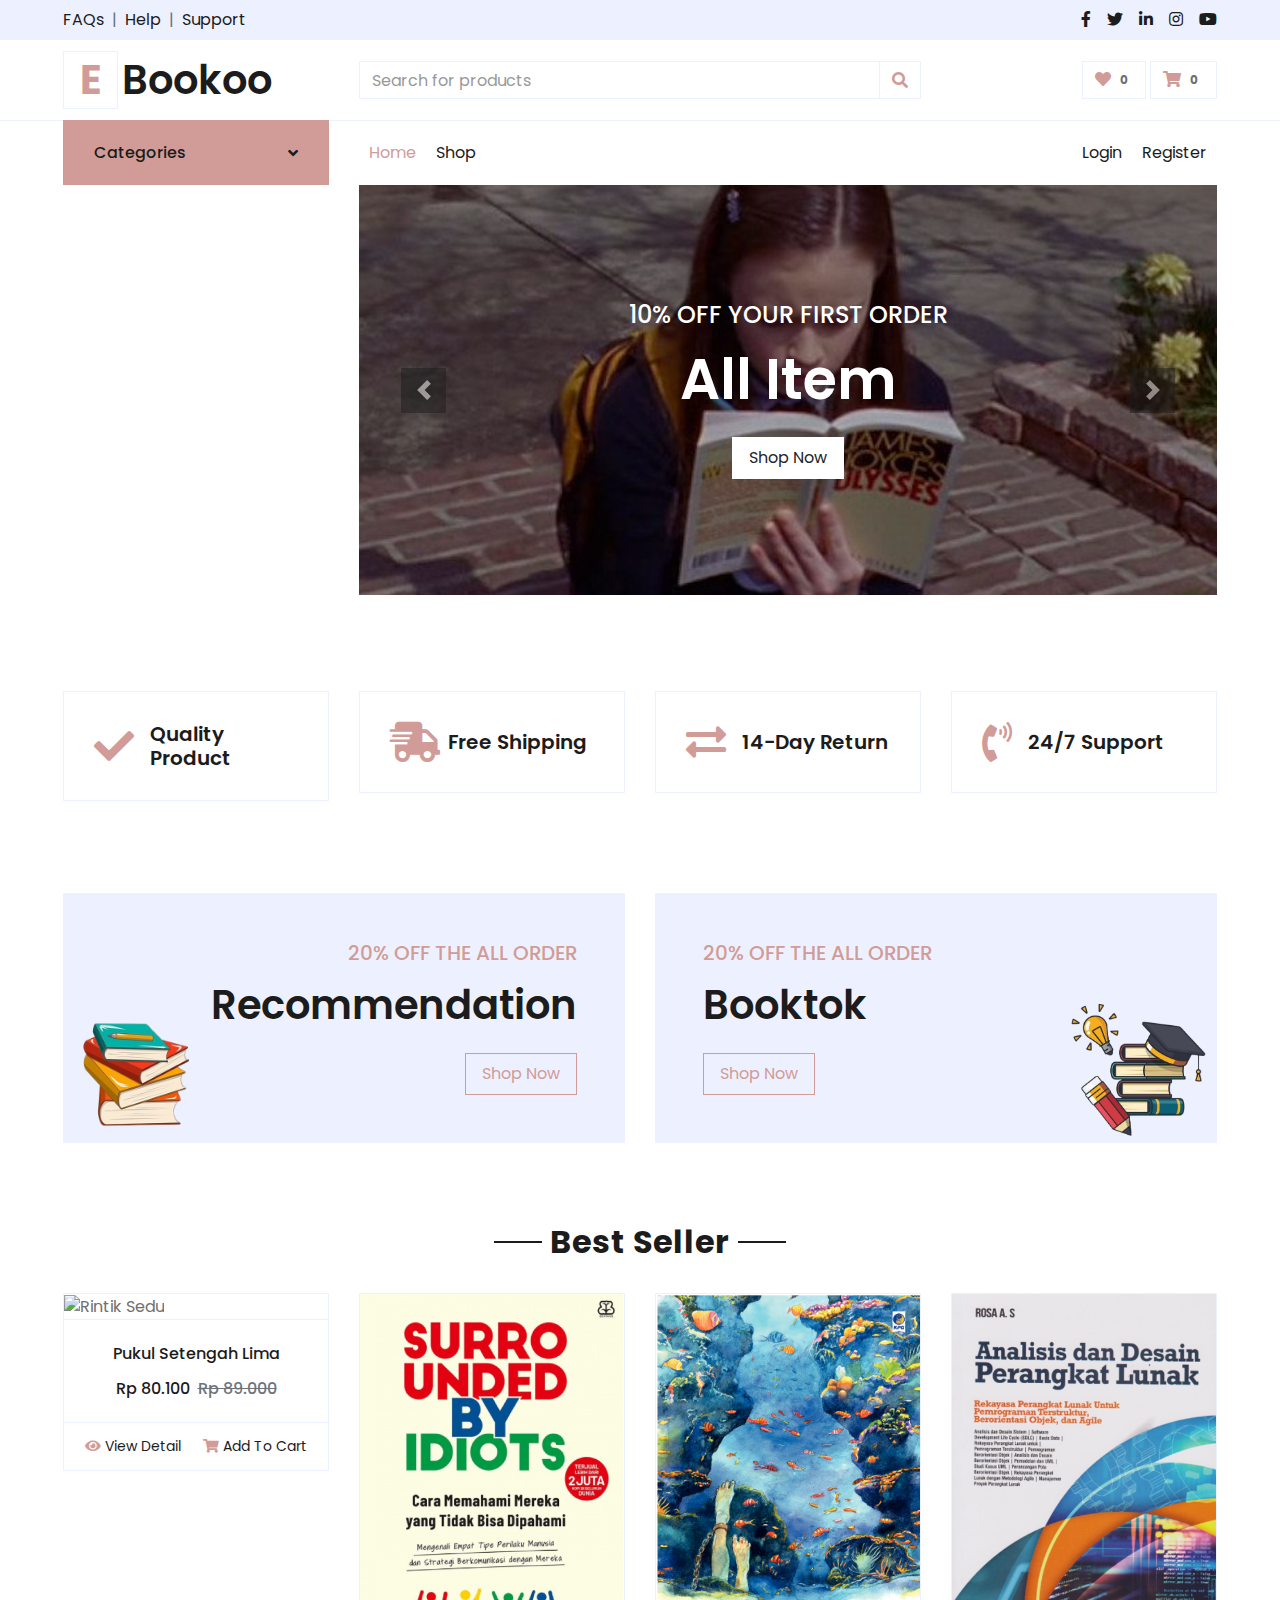
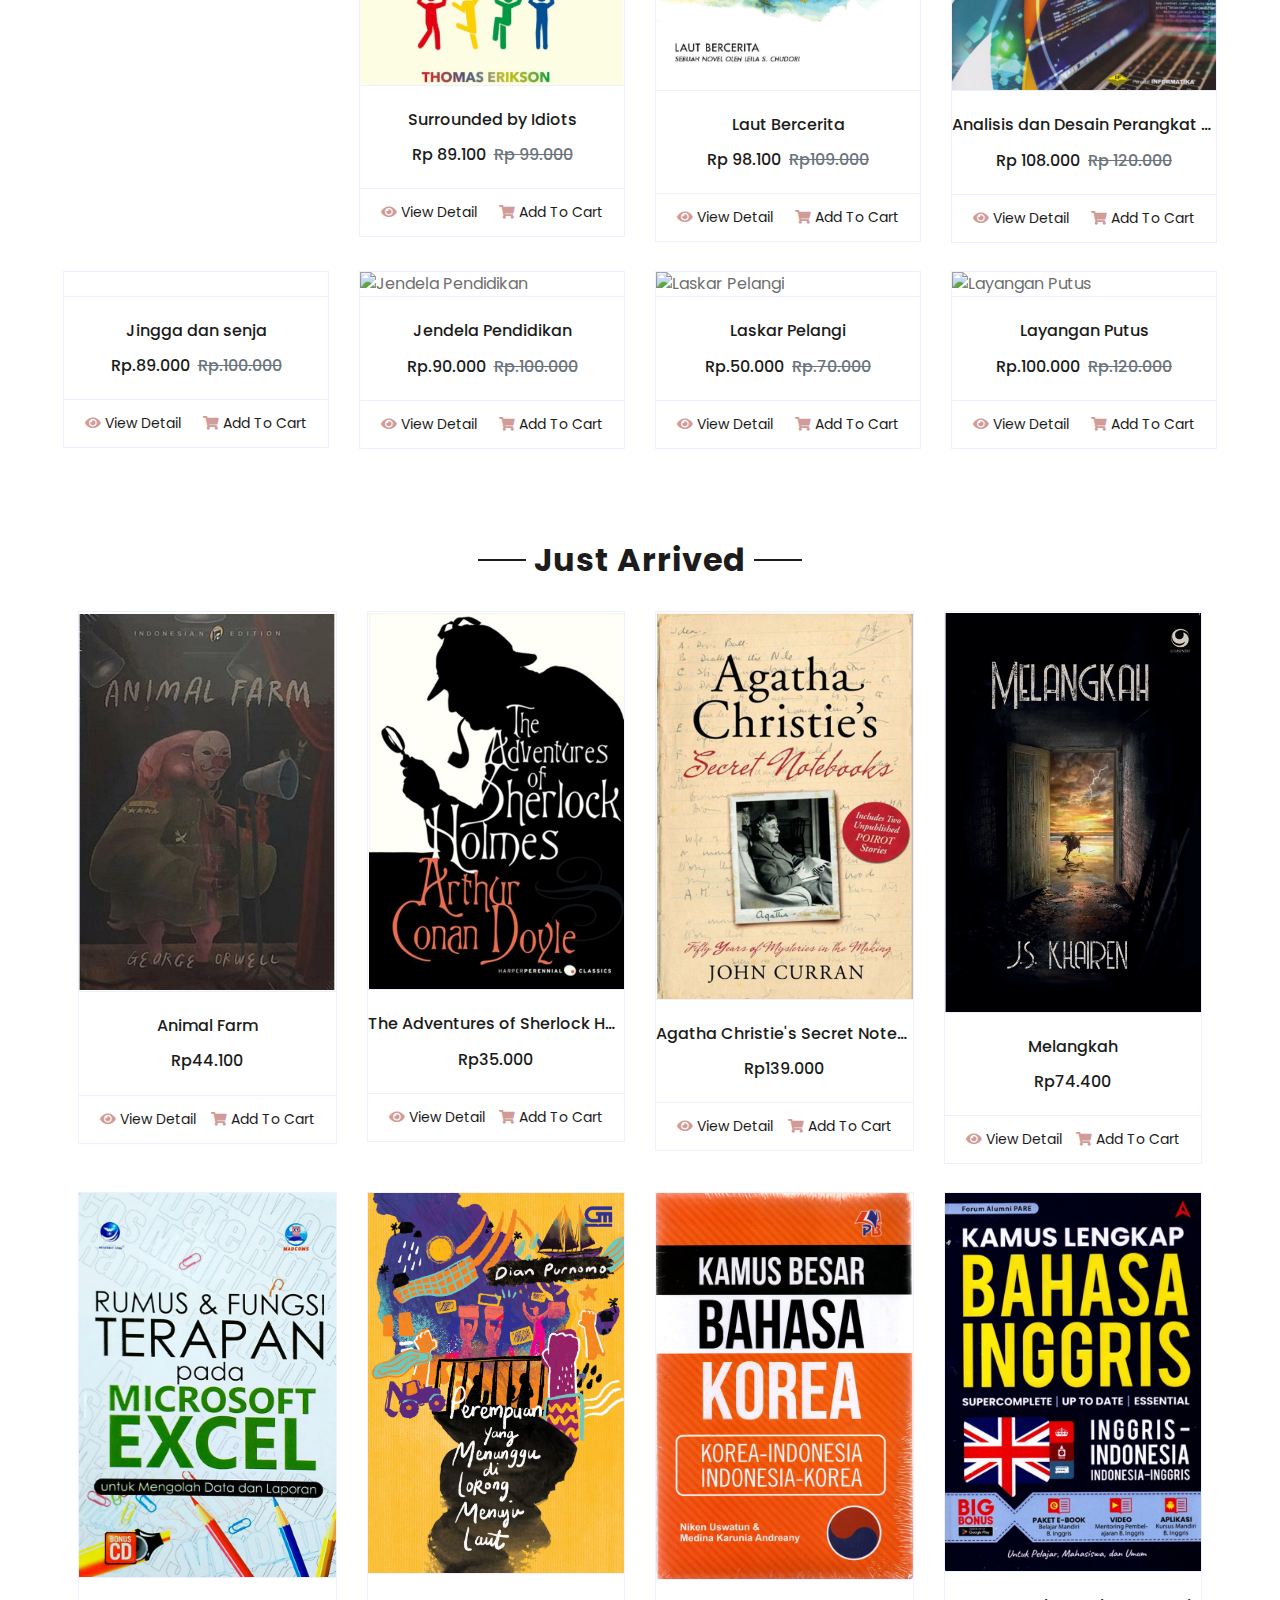
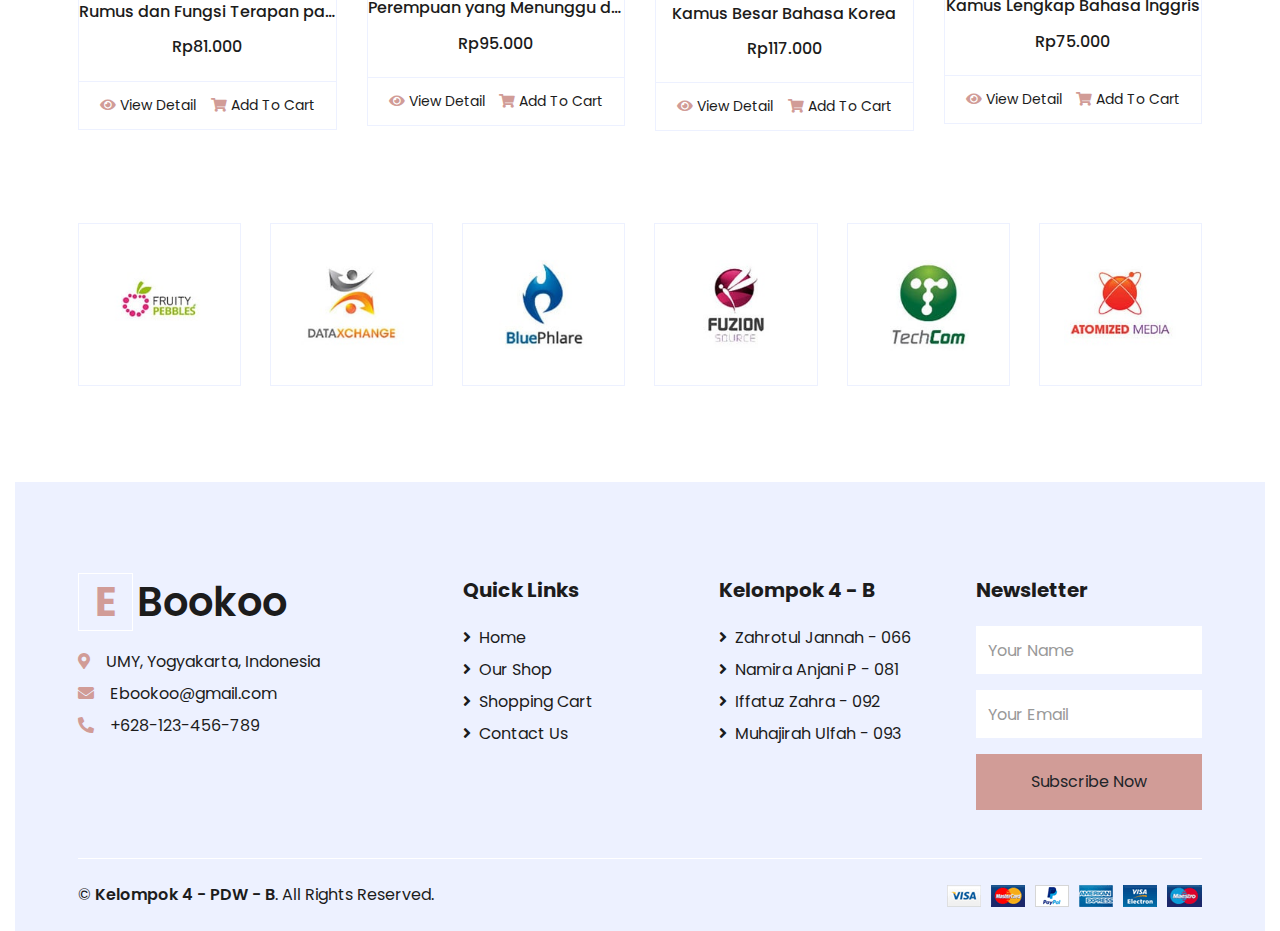
==== commit e5c66de8: "Update index.html" ====
--- a/index.html
+++ b/index.html
@@ -61,7 +61,7 @@
         <div class="row align-items-center py-3 px-xl-5">
             <div class="col-lg-3 d-none d-lg-block">
                 <a href="" class="text-decoration-none">
-                    <h1 class="m-0 display-5 font-weight-semi-bold"><span class="text-primary font-weight-bold border px-3 mr-1">E</span>Shopper</h1>
+                    <h1 class="m-0 display-5 font-weight-semi-bold"><span class="text-primary font-weight-bold border px-3 mr-1">E</span>Bookoo</h1>
                 </a>
             </div>
             <div class="col-lg-6 col-6 text-left">
@@ -98,8 +98,8 @@
                     <h6 class="m-0">Categories</h6>
                     <i class="fa fa-angle-down text-dark"></i>
                 </a>
-                <nav class="collapse show navbar navbar-vertical navbar-light align-items-start p-0 border border-top-0 border-bottom-0" id="navbar-vertical">
-                    <div class="navbar-nav w-100 overflow-hidden" style="height: 410px">
+                <nav class="collapse position-absolute navbar navbar-vertical navbar-light align-items-start p-0 border border-top-0 border-bottom-0 bg-light" id="navbar-vertical" style="width: calc(100% - 30px); z-index: 1;">
+                    <div class="navbar-nav w-100 overflow-hidden custom-height" style="height: auto;">
                         <a href="" class="nav-item nav-link">Magazine</a>
                         <a href="" class="nav-item nav-link">Novels</a>
                         <a href="" class="nav-item nav-link">Comics</a>
@@ -645,4 +645,4 @@
     <script src="js/main.js"></script>
 </body>
 
-</html>+</html>
